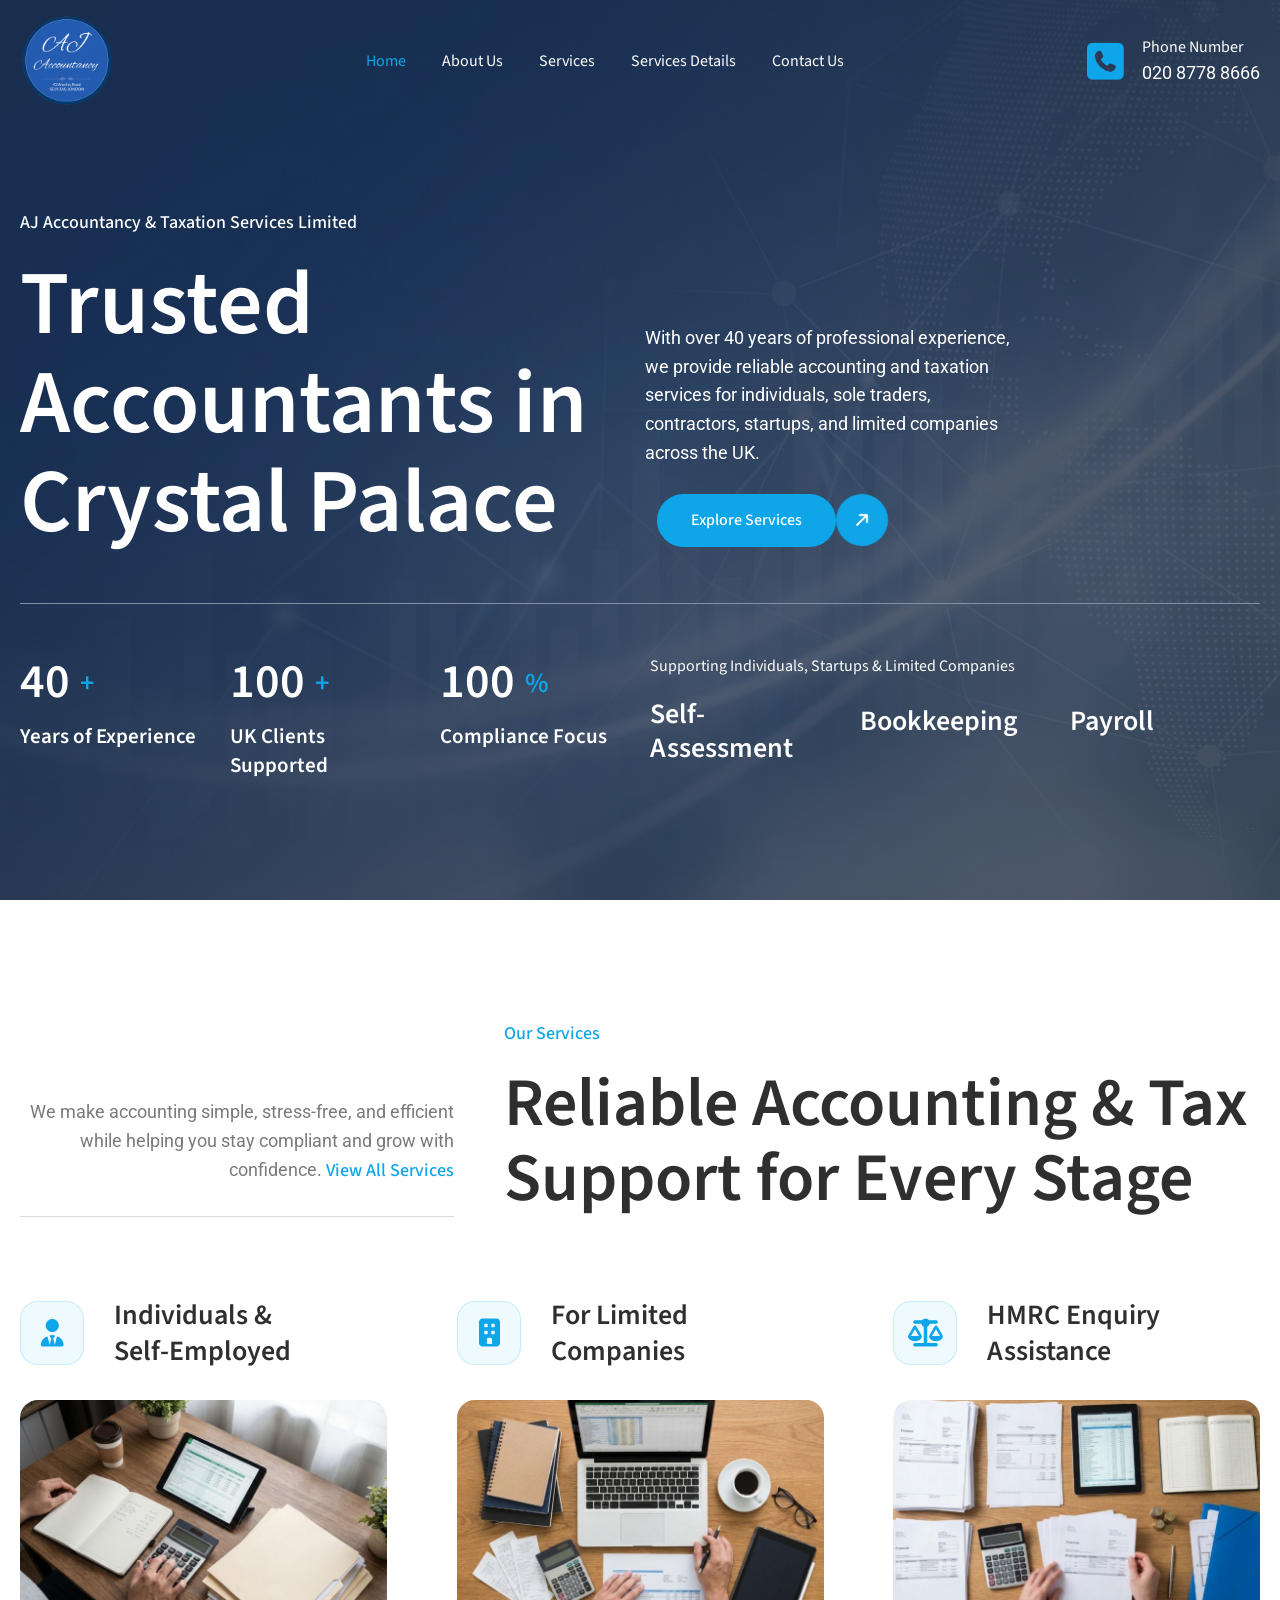
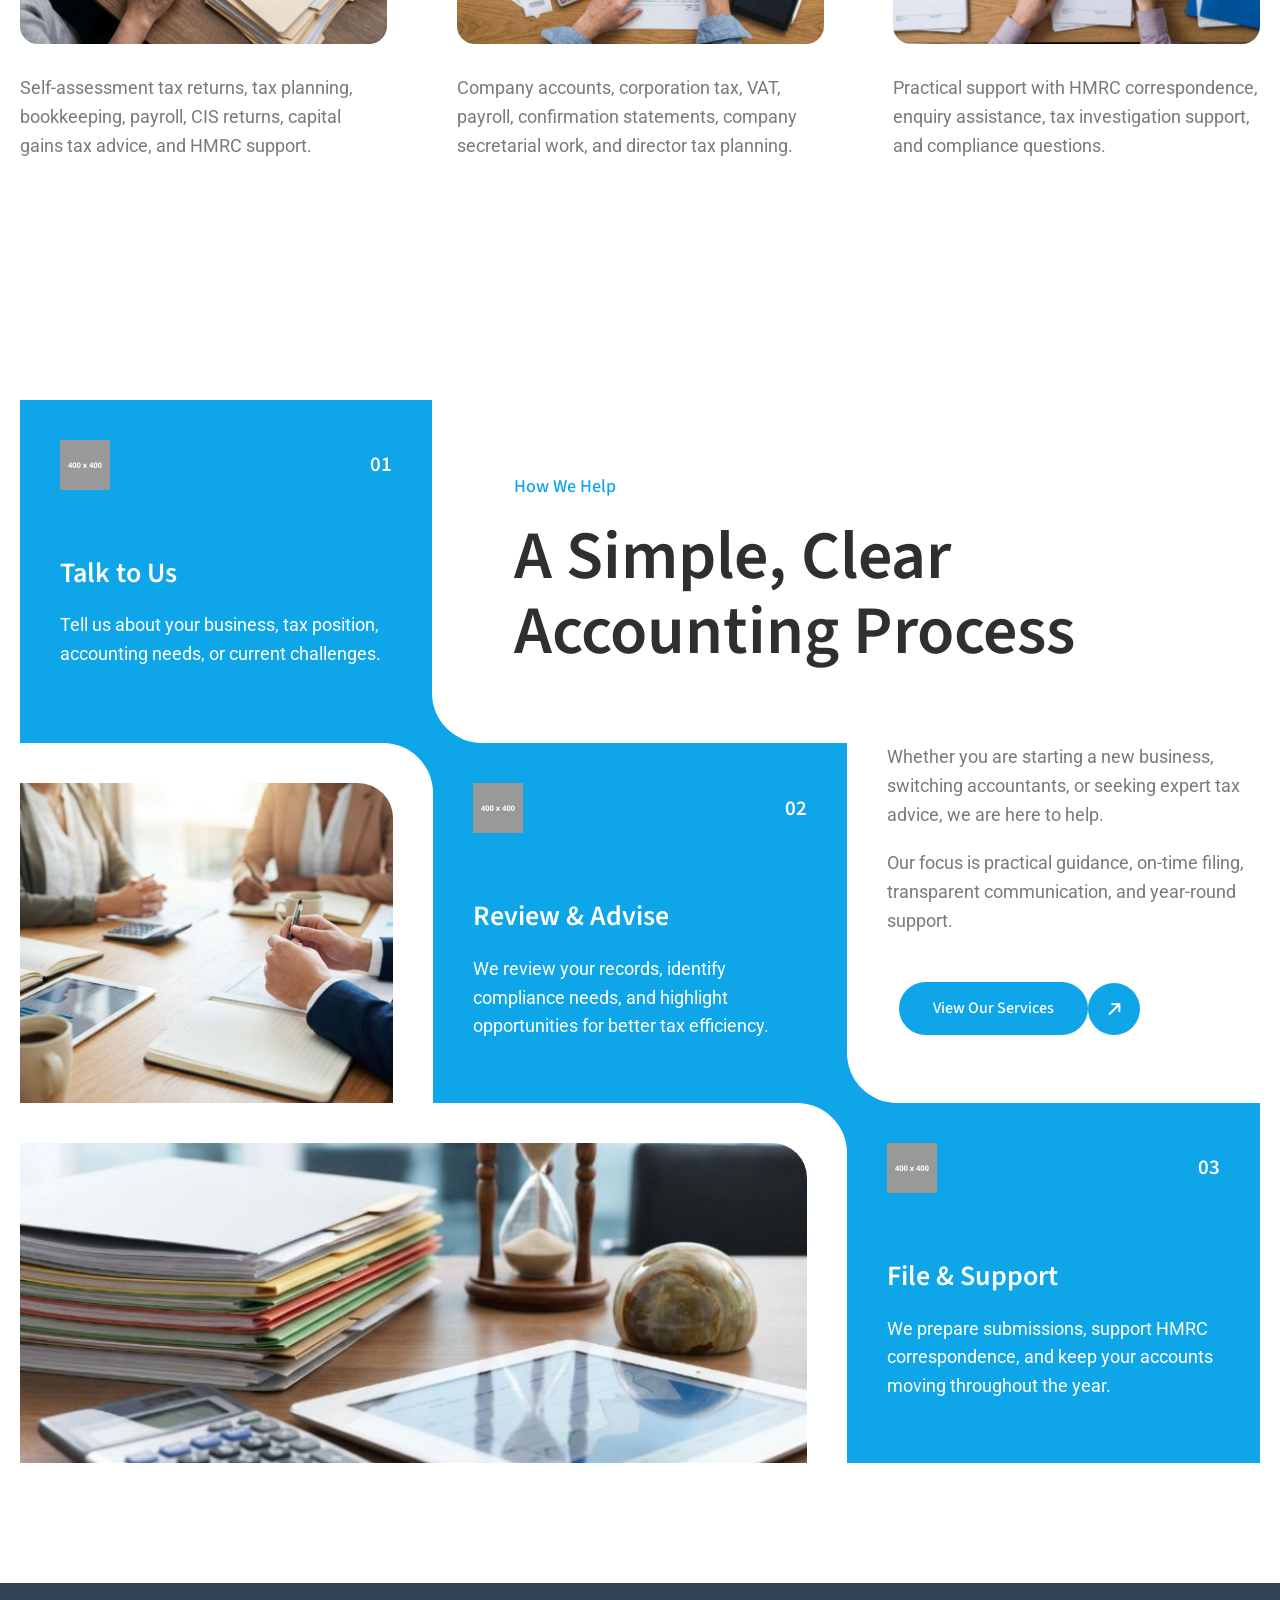
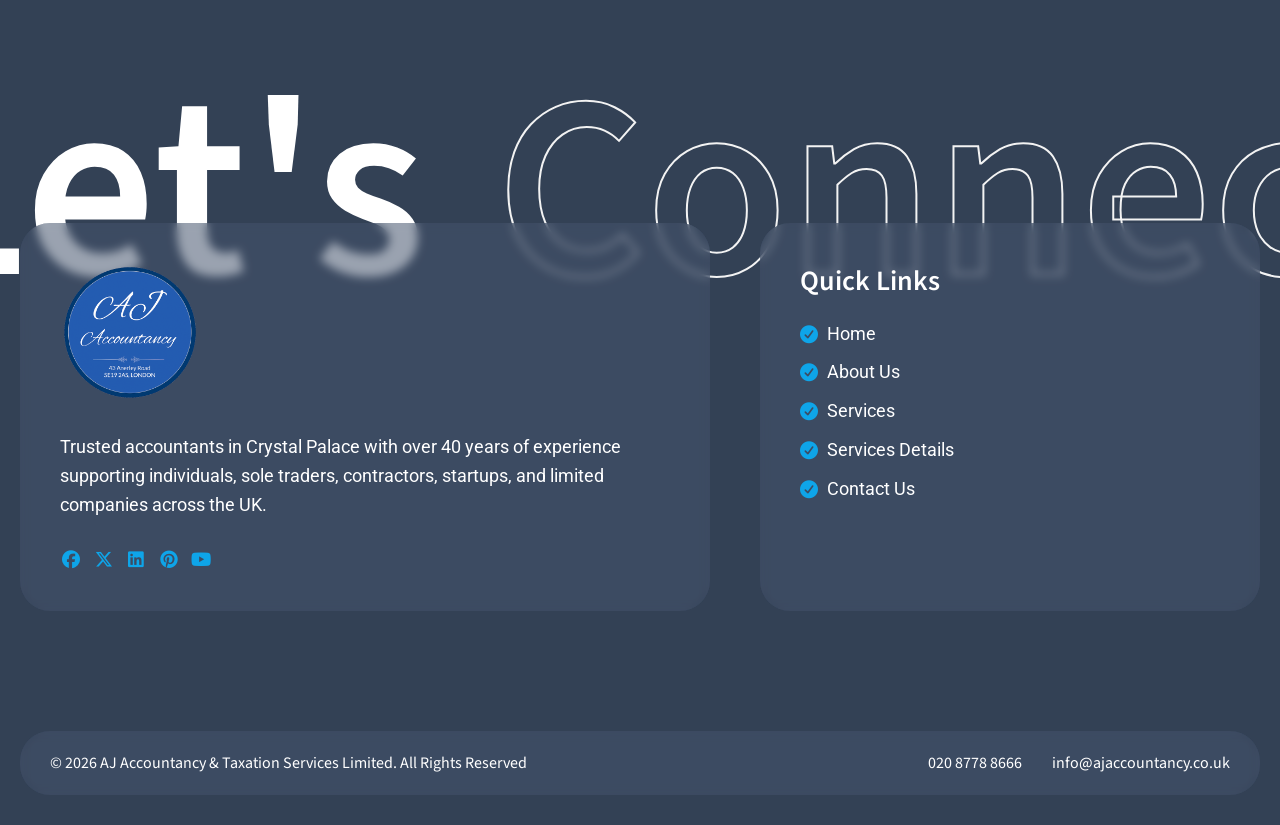
==== index.html @ 36e10aa9 "Initial project import" ====
<!DOCTYPE html>
<html lang="en">
<head>
    <meta charset="UTF-8">
    <meta name="viewport" content="width=device-width, initial-scale=1.0">
    <title>AJ Accountancy & Taxation Services Limited</title>
    <link rel="stylesheet" href="./assets/css/main.css?v=aj8">
    <link rel="stylesheet" href="./assets/css/responsive.css?v=aj8">
</head>
<body>
    <!-- Header Section -->
    <header>
        <div class="header-container">
            <div class="hero-container">
                <nav class="navbar navbar-expand-lg">
                    <div class="navbar-nav-container">
                
                    <!-- Logo Container -->
                    <div class="navbar-logo-container">
                        <a class="navbar-brand fw-bold" href="#">
                            <img src="./assets/images/AJ-Accountancy-Logo.png" alt="AJ Accountancy Logo" class="img-fluid">
                        </a>
                    </div>
                
                    <!-- Nav Link Container -->
                    <div class="nav-link-container">
                        <div class="collapse navbar-collapse" id="navbarNav">
                            <ul class="navbar-nav mx-auto">
                                <li class="nav-item">
                                    <a class="nav-link" href="./index.html">Home</a>
                                </li>
                                <li class="nav-item">
                                    <a class="nav-link" href="./about.html">About Us</a>
                                </li>
                                <li class="nav-item">
                                    <a class="nav-link" href="./service.html">Services</a>
                                </li>
                                <li class="nav-item">
                                    <a class="nav-link" href="./single-sevice.html">Services Details</a>
                                </li>
                                <li class="nav-item">
                                    <a class="nav-link" href="./contact.html">Contact Us</a>
                                </li>
                            </ul>
                        </div>
                    </div>
            
                    <button class="nav-btn" type="button" data-bs-toggle="collapse" data-bs-target="#navbarNav"
                        aria-controls="navbarNav" aria-expanded="false" aria-label="Toggle navigation">
                        <i class="fa-solid fa-bars"></i>
                    </button>
                
                    <!-- Navbar Social Container -->
                    <div class="navbar-cta-container">
                        <i class="fa-solid fa-phone-square navbar-cta-icon"></i>
                        <div class="d-flex flex-column">
                            <h6 class="secondary-accent">Phone Number</h6>
                            <p class="secondary-accent m-0">020 8778 8666</p>
                        </div>
                    </div>
                
                    </div>
                </nav>
            </div>
        </div>
    </header>

    <!-- Sidebar Section -->
    <aside>
        <div class="sidebar-overlay"></div>
        <div class="sidebar">
            <div class="sidebar-header">
                <button class="sidebar-close-btn"><span>X</span></button>
            </div>
            <ul class="sidebar-menu">
                <li><a href="./index.html">Home</a></li>
                <li><a href="./about.html">About Us</a></li>
                <li><a href="./service.html">Services</a></li>
                <li><a href="./single-sevice.html">Services Details</a></li>
                <li><a href="./contact.html">Contact Us</a></li>
            </ul>
        </div>
    </aside>

    <!-- Main Section -->
    <main>
        <!-- Banner Home Section -->
        <section class="section banner-home" id="banner-slideshow">
            <div class="slideshow-container"></div>
            <div class="hero-container">
                <div class="banner-home-container">
                    <div class="row row-cols-md-2 row-cols-md-2 row-cols-1 grid-gap-1">
                        <div class="col">
                            <div class="banner-home__title-content animation-box anim-normal anim-delay-sm" data-animation="fade-left">
                                <span class="sub-heading banner-home__sub-heading">AJ Accountancy & Taxation Services Limited</span>
                                <h1 class="banner-home__title">Trusted Accountants in Crystal Palace</h1>
                            </div>
                        </div>
                        <div class="col">
                            <div class="banner-home__description-content animation-box anim-normal anim-delay-sm" data-animation="fade-right">
                                <p class="banner-home__description">With over 40 years of professional experience, we provide reliable accounting and taxation services for individuals, sole traders, contractors, startups, and limited companies across the UK.</p>
                                <a href="./service.html" class="btn btn-accent">
                                    <span class="btn-title">Explore Services</span>
                                    <i class="fa-solid fa-arrow-right btn-icon"></i>
                                </a>
                            </div>
                        </div>
                    </div>

                    <div class="banner-home__experience-container">
                        <div class="row row-cols-md-3 row-cols-1 grid-gap-2 animation-box anim-normal anim-delay-sm" data-animation="fade-up">
                            <div class="col">
                                <div class="d-flex flex-column align-items-center align-items-md-start text-center text-md-start flex-gap-1">
                                    <div class="d-flex flex-row align-items-center flex-gap-1">
                                        <span class="banner-home__experience-rate counter" data-target="40" data-format="full">0</span>
                                        <span class="banner-home-experience-rate-suffix">+</span>
                                    </div>
                                    <h5 class="secondary-accent">Years of Experience</h5>
                                </div>
                            </div>
                            <div class="col">
                                <div class="d-flex flex-column align-items-center align-items-md-start text-center text-md-start flex-gap-1">
                                    <div class="d-flex flex-row align-items-center flex-gap-1">
                                        <span class="banner-home__experience-rate counter" data-target="100" data-format="full">0</span>
                                        <span class="banner-home-experience-rate-suffix">+</span>
                                    </div>
                                    <h5 class="secondary-accent">UK Clients Supported</h5>
                                </div>
                            </div>
                            <div class="col">
                                <div class="d-flex flex-column align-items-center align-items-md-start text-center text-md-start flex-gap-1">
                                    <div class="d-flex flex-row align-items-center flex-gap-1">
                                        <span class="banner-home__experience-rate counter" data-target="100" data-format="full">0</span>
                                        <span class="banner-home-experience-rate-suffix">%</span>
                                    </div>
                                    <h5 class="secondary-accent">Compliance Focus</h5>
                                </div>
                            </div>
                        </div>

                        <div class="d-flex flex-column text-center text-md-start flex-gap-2 overflow-hidden  animation-box anim-normal anim-delay-sm" data-animation="fade-up">
                            <h6 class="secondary-accent">Supporting Individuals, Startups & Limited Companies</h6>
                            <div class="overflow-hidden">
                                <div class="swiper swiper-partner">
                                    <div class="swiper-wrapper">
                                        <div class="swiper-slide">
                                            <span class="partner-text">Self-Assessment</span>
                                        </div>
                                        <div class="swiper-slide">
                                            <span class="partner-text">Bookkeeping</span>
                                        </div>
                                        <div class="swiper-slide">
                                            <span class="partner-text">Payroll</span>
                                        </div>
                                        <div class="swiper-slide">
                                            <span class="partner-text">VAT Returns</span>
                                        </div>
                                        <div class="swiper-slide">
                                            <span class="partner-text">Company Accounts</span>
                                        </div>
                                        <div class="swiper-slide">
                                            <span class="partner-text">VAT Returns</span>
                                        </div>
                                        <div class="swiper-slide">
                                            <span class="partner-text">Payroll</span>
                                        </div>
                                        <div class="swiper-slide">
                                            <span class="partner-text">HMRC Support</span>
                                        </div>
                                    </div>
                                </div>
                            </div>
                        </div>
                    </div>
                </div>
            </div>
        </section>

        <!-- Service Section -->
        <section class="section">
            <div class="hero-container">
                <div class="service-section-container">
                    <div class="service-section__heading-container">
                        <div class="service-section__description-container animation-box anim-normal anim-delay-sm" data-animation="fade-left">
                            <p class="service-section__description">We make accounting simple, stress-free, and efficient while helping you stay compliant and grow with confidence. <a href="./service.html" class="service-link-wrapper">View All Services</a></p>
                        </div>
                        <div class="service-section__heading  animation-box anim-normal anim-delay-sm" data-animation="fade-right">
                            <span class="sub-heading">Our Services</span>
                            <h2>Reliable Accounting & Tax Support for Every Stage</h2>
                        </div>
                    </div>

                    <div class="service-section__grid-layout">
	                        <div class="service-section__content-layout animation-box anim-slow anim-delay-md" data-animation="fade-left">
	                            <div class="d-flex flex-row align-items-center flex-gap-3">
	                                <div class="image-container service-icon">
	                                    <i class="fa-solid fa-user-tie" aria-hidden="true"></i>
	                                </div>
	                                <h4 class="service-section__content-title">Individuals & Self-Employed</h4>
	                            </div>
                            <div class="image-container service-card-image">
                                <img src="./assets/images/home-three-column/Individuals&Self-Employed.jpg" alt="Individuals & Self-Employed Service Image">
                            </div>

                            <p class="mb-0">Self-assessment tax returns, tax planning, bookkeeping, payroll, CIS returns, capital gains tax advice, and HMRC support.</p>

                        </div>

	                        <div class="service-section__content-layout animation-box anim-normal anim-delay-sm" data-animation="fade-left">
	                            <div class="d-flex flex-row align-items-center flex-gap-3">
	                                <div class="image-container service-icon">
	                                    <i class="fa-solid fa-building" aria-hidden="true"></i>
	                                </div>
	                                <h4 class="service-section__content-title">For Limited Companies</h4>
	                            </div>
                            <div class="image-container service-card-image">
                                <img src="./assets/images/home-three-column/ForLimited Companies.jpg" alt="Limited Companies Service Image">
                            </div>

                            <p class="mb-0">Company accounts, corporation tax, VAT, payroll, confirmation statements, company secretarial work, and director tax planning.</p>

                        </div>

	                        <div class="service-section__content-layout animation-box anim-fast anim-delay-none" data-animation="fade-left">
	                            <div class="d-flex flex-row align-items-center flex-gap-3">
	                                <div class="image-container service-icon">
	                                    <i class="fa-solid fa-scale-balanced" aria-hidden="true"></i>
	                                </div>
	                                <h4 class="service-section__content-title">HMRC Enquiry Assistance</h4>
	                            </div>
                            <div class="image-container service-card-image">
                                <img src="./assets/images/home-three-column/hrmc.jpg" alt="HMRC Enquiry Assistance Service Image">
                            </div>

                            <p class="mb-0">Practical support with HMRC correspondence, enquiry assistance, tax investigation support, and compliance questions.</p>

                        </div>
                    </div>
                </div>
            </div>
        </section>

        <!-- How it Works Section -->
        <section class="section">
            <div class="hero-container">
                <div class="d-flex flex-column flex-gap-0">

                    <div class="steps-consultation__inner-container">
                        <div class="steps-consultation__card-steps">
                            <div class="d-flex flex-row align-items-center flex-gap-2 justify-content-between">
                                <div class="image-container how-it-works__icon">
                                    <img src="./assets/images/dummy-img-400x400.jpg" alt="Steps Icon">
                                </div>
                                <h5>01</h5>
                            </div>
                            <div class="spacer"></div>
	                                <h4>Talk to Us</h4>
	                                <p class="secondary-accent m-0">Tell us about your business, tax position, accounting needs, or current challenges.</p>
                        </div>
                        <div class="steps-consultation__heading-wrapper">
                            <div class="steps-consultation__heading-container">
	                                <span class="sub-heading animation-box anim-normal anim-delay-sm" data-animation="fade-right">How We Help</span>
	                                <h2 class="animation-box anim-normal anim-delay-sm" data-animation="fade-right">A Simple, Clear Accounting Process</h2>
                            </div>
                        </div>
                    </div>

                    <div class="steps-analyze__inner-container">
                        <div class="steps-analyze__image-wrapper">
                            <div class="image-container steps-analyze__image-container">
                                <img src="./assets/images/home-how-we-help/7.jpg" alt="Review and advise" class="animation-box anim-normal anim-delay-sm" data-animation="fade-left">
                            </div>
                        </div>
                        <div class="steps-analyze__card-steps">
                            <div class="d-flex flex-row align-items-center flex-gap-2 justify-content-between">
                                <div class="image-container how-it-works__icon">
                                    <img src="./assets/images/dummy-img-400x400.jpg" alt="Steps Icon">
                                </div>

                                <h5>02</h5>
                            </div>
                            <div class="spacer"></div>
	                            <h4>Review & Advise</h4>
	                            <p class="secondary-accent m-0">We review your records, identify compliance needs, and highlight opportunities for better tax efficiency.</p>
                        </div>
                        <div class="steps-analyze__description-content-wrapper">
                            <div class="steps-analyze__description-content-container">
                                <div class="animation-box anim-normal anim-delay-sm" data-animation="fade-right">
	                                    <p>Whether you are starting a new business, switching accountants, or seeking expert tax advice, we are here to help.</p>
	                                    <p>Our focus is practical guidance, on-time filing, transparent communication, and year-round support.</p>
                                </div>
                                <a href="./service.html" class="btn btn-accent animation-box anim-normal anim-delay-sm" data-animation="fade-right">
                                    <span class="btn-title">View Our Services</span>
                                    <i class="fa-solid fa-arrow-right btn-icon"></i>
                                </a>
                            </div>
                        </div>
                    </div>

                    <div class="steps-support__inner-container">
                        <div class="steps-support__image-wrapper">
                            <div class="image-container steps-support__image-container">
                                <img src="./assets/images/home-how-we-help/8.jpg" alt="File and support" class="animation-box anim-normal anim-delay-sm" data-animation="fade-left">
                            </div>
                        </div>
                        <div class="steps-support__card-steps">
                            <div class="d-flex flex-row align-items-center flex-gap-2 justify-content-between">
                                <div class="image-container how-it-works__icon">
                                    <img src="./assets/images/dummy-img-400x400.jpg" alt="Steps Icon">
                                </div>

                                <h5>03</h5>
                            </div>
                            <div class="spacer"></div>
	                            <h4>File & Support</h4>
	                            <p class="secondary-accent m-0">We prepare submissions, support HMRC correspondence, and keep your accounts moving throughout the year.</p>
                        </div>
                    </div>
                </div>
            </div>
        </section>

    </main>

    <!-- Footer Section -->
    <footer>
        <div class="footer-banner">
            <div class="hero-container overflow-hidden">
                <div class="footer__highlight-text-container">
                    <span class="footer__highlight-text-fill">
                        Let's
                    </span>
                    <span class="footer__highlight-text-outline">
                        Connect
                    </span>
                </div>

                <div class="footer__content-wrapper">
                    <div class="footer__inner-container">
                        <div class="card card__footer-info">
                            <div class="image-container footer__logo">
                                <img src="./assets/images/AJ-Accountancy-Logo.png" alt="AJ Accountancy Logo">
                            </div>
                            <p class="secondary-accent m-0">Trusted accountants in Crystal Palace with over 40 years of experience supporting individuals, sole traders, contractors, startups, and limited companies across the UK.</p>
                            <div class="d-flex flex-row align-items-center flex-gap-1">
                                <a href="#" class="social-icon">
                                    <i class="fa-brands fa-facebook"></i>
                                </a>
                                <a href="#" class="social-icon">
                                    <i class="fa-brands fa-x-twitter"></i>
                                </a>
                                <a href="#" class="social-icon">
                                    <i class="fa-brands fa-linkedin"></i>
                                </a>
                                </a>
                                <a href="#" class="social-icon">
                                    <i class="fa-brands fa-pinterest"></i>
                                </a>
                                </a>
                                <a href="#" class="social-icon">
                                    <i class="fa-brands fa-youtube"></i>
                                </a>
                            </div>
                        </div>
                        <div class="card card__footer-quick-links">
                            <h4>Quick Links</h4>
                            <ul class="circle-check-list">
                                <li><a href="./index.html">Home</a></li>
                                <li><a href="./about.html">About Us</a></li>
                                <li><a href="./service.html">Services</a></li>
                                <li><a href="./single-sevice.html">Services Details</a></li>
                                <li><a href="./contact.html">Contact Us</a></li>
                            </ul>
                        </div>
                    </div>
                </div>

                <div class="footer__copyright-wrapper">
                    <div class="footer__copyright-container">
                        <h6>© 2026 AJ Accountancy & Taxation Services Limited. All Rights Reserved</h6>

                        <div class="d-flex flex-row align-items-center flex-gap-3">
                            <a href="tel:02087788666" class="footer-legallink">020 8778 8666</a>
                            <a href="mailto:info@ajaccountancy.co.uk" class="footer-legallink">info@ajaccountancy.co.uk</a>
                        </div>
                    </div>
                </div>
            </div>
        </div>
    </footer>

    <!-- Js Script -->
    <script src="./assets/js/vendor/jquery-3.7.1.min.js"></script>
    <script src="./assets/js/vendor/bootstrap.bundle.min.js"></script>
    <script src="./assets/js/vendor/swiper.min.js"></script>
    <script src="./assets/js/vendor/flatpickr.min.js"></script>
    <script src="./assets/js/script.js"></script>
    <script src="./assets/js/banner.js?v=hero1"></script>
    <script src="./assets/js/swiper-script.js"></script>
</body>
</html>
---- assets/css/main.css ----
/*==============================================================================
[Master Stylesheet]

Project:        Matre - Accounting & Tax Services
Version:        1.0
Description:    Matre is a modern and elegant HTML Bootstrap Template designed for Accounting & Tax Services websites. Built with the latest Bootstrap framework, it features a clean, professional, and fully responsive layout that looks perfect on all devices.
                Ideal for accounting firms, tax advisors, financial consultants, audit companies, and finance-related businesses, Matre comes with well-structured code, essential inner pages, and easy customization — making it a perfect choice for building a trustworthy and professional business website.
==============================================================================*/

/*==============================================================================
[Table of Contents]

1.0 Import Vendor
2.0 Variable Settings
    2.1 Color Variable
    2.2 Font Variable
    2.3 Animation Duration Preset
    2.4 Animation Delay Preset
3.0 Animation Settings
4.0 Base Settings
5.0 Header Style
6.0 Sidebar Style
7.0 Footer Style
8.0 Section Setting
9.0 Hero Container Style
10.0 Card Style
11.0 Button Style
12.0 Form Style
13.0 Image Style
14.0 Color Style
15.0 Banner Style
16.0 Heading Style
17.0 Banner Content Style
18.0 Service Section
19.0 Company Intro Style
20.0 Why Choose Us Style
21.0 Trust Overview Style
22.0 Testimonial Style
23.0 How it Works Style
24.0 Proven Result Style
25.0 Contact CTA Style
26.0 About Overview Style
27.0 About Mission Style
28.0 Team Style
29.0 Pricing Style
30.0 FAQs Style
32.0 Why Booking Us Style
33.0 Blog Style
34.0 Contact Us Style
35.0 Maps Style
36.0 Custom List Style
37.0 Breadcrumb Style
38.0 Animation Style
39.0 Icon Style
40.0 Accordion Style
41.0 Video & Modal Style
42.0 Custom Spacing

==============================================================================*/

/*==============================================================================
[Color Glossary]

This section documents all colors used throughout the stylesheet for 
quick reference, consistency, and easy maintenance.

PRIMARY COLORS:
---------------
--primary: #2F2F2F (Dark Charcoal)
  └─ Usage: Primary text color, headings, dark UI elements
  └─ Contrast Ratio: Excellent on light backgrounds (14.3:1)
  └─ Best On: White, light gray backgrounds
  └─ Examples: Body text, headings, navigation items

--secondary: #FFFFFF (Pure White)
  └─ Usage: Background color, light surfaces, text on dark backgrounds
  └─ Contrast Ratio: Maximum contrast with dark colors (21:1)
  └─ Best On: Dark overlays, colored backgrounds
  └─ Examples: Page background, card backgrounds, header text on hero

--text-color: #7A7A7A (Medium Gray)
  └─ Usage: Secondary text, descriptions, meta information
  └─ Contrast Ratio: Good on white (5.8:1) ✓ AA compliant
  └─ Best On: White, light backgrounds
  └─ Examples: Paragraph text, captions, descriptions

ACCENT COLORS:
--------------
--accent-color: #0EA5E9 (Sky Blue)
  └─ Usage: Primary CTA, interactive elements, links, highlights
  └─ Contrast Ratio: Good on white (3.3:1), Better with dark text
  └─ Best On: White, light backgrounds, dark text
  └─ Examples: Primary buttons, active nav items, links, icons
  └─ Hover State: --accent-color-3 (#0796D6)

--accent-color-2: #334155 (Slate Gray)
  └─ Usage: Secondary UI elements, subtle backgrounds
  └─ Contrast Ratio: Excellent on white (10.1:1)
  └─ Best On: Light backgrounds
  └─ Examples: Secondary headings, footer backgrounds

--accent-color-3: #0796D6 (Deep Sky Blue)
  └─ Usage: Hover states, darker accent variations
  └─ Contrast Ratio: Good on white (3.8:1)
  └─ Best On: White, light backgrounds
  └─ Examples: Button hover, link hover states

--accent-color-4: #F2295B00 (Transparent Pink/Red)
  └─ Usage: Fully transparent overlay base
  └─ Note: Zero opacity, used as gradient starting point

--accent-color-5: #45566D (Steel Blue)
  └─ Usage: Tertiary UI elements, borders, dividers
  └─ Contrast Ratio: Excellent on white (7.8:1)
  └─ Best On: Light backgrounds
  └─ Examples: Card borders, section dividers

--accent-color-6: #8191A8 (Blue Gray)
  └─ Usage: Muted UI elements, disabled states
  └─ Contrast Ratio: Good on white (4.2:1) ✓ AA compliant
  └─ Best On: Light backgrounds
  └─ Examples: Disabled buttons, placeholder text

--accent-color-7: #EEEEEE (Light Gray)
  └─ Usage: Subtle backgrounds, section separators
  └─ Contrast Ratio: Works with dark text
  └─ Best On: Can be used as background for dark text
  └─ Examples: Section backgrounds, card backgrounds

--accent-color-8: #EFFAFF (Light Cyan)
  └─ Usage: Subtle highlighted backgrounds, info sections
  └─ Contrast Ratio: Very light, use with dark text
  └─ Best On: Dark text only
  └─ Examples: Info boxes, highlighted sections

--accent-color-9: #D9D9D9 (Silver Gray)
  └─ Usage: Borders, dividers, inactive elements
  └─ Contrast Ratio: Light, works with dark text
  └─ Best On: White backgrounds
  └─ Examples: Input borders, dividers, separators

--accent-color-10: #FAFAFA (Off White)
  └─ Usage: Alternative background, subtle contrast
  └─ Contrast Ratio: Very subtle difference from white
  └─ Best On: Creates subtle depth with white
  └─ Examples: Alternate section backgrounds, cards

--accent-color-11: #45566D52 (Steel Blue 32% opacity)
  └─ Usage: Semi-transparent overlays, subtle backgrounds
  └─ Opacity: 32% (hex: 52)
  └─ Examples: Hover overlays, dropdown backgrounds

--accent-overlay: #33333380 (Dark overlay 50% opacity)
  └─ Usage: Sidebar backdrop, modal overlays
  └─ Opacity: 50% (hex: 80)
  └─ Examples: Mobile sidebar overlay, modal backdrops

COLOR USAGE GUIDELINES:
------------------------
• Primary Colors: Use for main content and text hierarchy
• Accent Colors: Use sparingly for emphasis and interactivity
• Transparent Variants: Layer over content for depth and focus
• Always test contrast ratios for accessibility (WCAG AA: 4.5:1 minimum)
• Use CSS variables consistently: var(--color-name)
• Avoid hardcoding hex values in components

ACCESSIBILITY COMPLIANCE:
-------------------------
✓ Primary on Secondary: 14.3:1 (AAA)
✓ Text Color on Secondary: 5.8:1 (AA)
✓ Accent Color 2 on Secondary: 10.1:1 (AAA)
✓ Accent Color 5 on Secondary: 7.8:1 (AA)
✓ Accent Color 6 on Secondary: 4.2:1 (AA)
⚠ Accent Color on Secondary: 3.3:1 (Use with caution, pair with darker text)

==============================================================================*/

/*==============================================================================
[Typography System]

Complete typography scale and font system for the Matre template.
Based on Source Sans 3 for headings and Roboto for body text.

FONT FAMILIES:
--------------
--font-family-heading: "Source Sans 3", sans-serif
  └─ Purpose: Headlines, headings, buttons, emphasis text
  └─ Characteristics: Geometric sans-serif, professional, modern
  └─ Weights Available: 400 (Regular), 500 (Medium), 600 (Semi-Bold)
  └─ Usage: All h1-h6 elements, buttons, links, nav items
  └─ Optimal Use: Large display text, UI elements, short content
  └─ Fallback: Generic sans-serif system fonts

--font-family-text: "Roboto", sans-serif
  └─ Purpose: Body text, paragraphs, long-form content
  └─ Characteristics: Humanist sans-serif, highly readable
  └─ Weights Available: 400 (Regular)
  └─ Usage: Paragraph text, descriptions, body content
  └─ Optimal Use: Body copy, reading content, UI descriptions
  └─ Fallback: Generic sans-serif system fonts

TYPE SCALE & HIERARCHY:
-----------------------
Based on a modular scale for consistent visual rhythm.
Base size: 16px (1rem)
Scale Ratio: ~1.4x (Major Second to Minor Third hybrid)

h1: 90px (5.625rem)
  └─ Font Weight: 600 (Semi-Bold)
  └─ Line Height: 1.1em (99px)
  └─ Font Family: Source Sans 3
  └─ Usage: Hero headlines, main page titles
  └─ Character Limit: 15-25 characters recommended
  └─ Breakpoint Scaling: Reduce to 48-60px on mobile
  └─ Examples: Homepage hero, landing page headlines

h2: 68px (4.25rem)
  └─ Font Weight: 600 (Semi-Bold)
  └─ Line Height: 1.1em (74.8px)
  └─ Font Family: Source Sans 3
  └─ Usage: Section headers, major content dividers
  └─ Character Limit: 20-30 characters recommended
  └─ Breakpoint Scaling: Reduce to 36-48px on mobile
  └─ Examples: Section titles, feature headlines

h3: 48px (3rem)
  └─ Font Weight: 600 (Semi-Bold)
  └─ Line Height: 1.2em (57.6px)
  └─ Font Family: Source Sans 3
  └─ Usage: Subsection headers, card titles
  └─ Character Limit: 30-40 characters recommended
  └─ Breakpoint Scaling: Reduce to 28-36px on mobile
  └─ Examples: Service titles, feature names

h4: 28px (1.75rem)
  └─ Font Weight: 600 (Semi-Bold)
  └─ Line Height: 1.3em (36.4px)
  └─ Font Family: Source Sans 3
  └─ Usage: Smaller section headers, widget titles
  └─ Character Limit: 40-50 characters recommended
  └─ Breakpoint Scaling: Reduce to 24px on mobile
  └─ Examples: Card headers, sidebar titles

h5: 21px (1.3125rem)
  └─ Font Weight: 600 (Semi-Bold)
  └─ Line Height: 1.4em (29.4px)
  └─ Font Family: Source Sans 3
  └─ Usage: Small headers, emphasized content
  └─ Character Limit: 50-60 characters recommended
  └─ Examples: Blog post titles, list headers

h6: 16px (1rem)
  └─ Font Weight: 400 (Regular)
  └─ Line Height: 1.5em (24px)
  └─ Font Family: Source Sans 3
  └─ Usage: Smallest headers, labels, meta information
  └─ Character Limit: No specific limit
  └─ Examples: Footer headers, form labels

BODY TEXT:
----------
Base Paragraph: 18px (1.125rem)
  └─ Font Weight: 400 (Regular)
  └─ Line Height: 1.6em (28.8px)
  └─ Font Family: Roboto
  └─ Color: var(--text-color) #7A7A7A
  └─ Margin Bottom: 20px
  └─ Usage: All paragraph content, descriptions
  └─ Optimal Line Length: 45-75 characters (500-750px width)
  └─ Reading Distance: Comfortable at arm's length

UI ELEMENTS:
------------
Buttons, Links, Navigation: 16px (1rem)
  └─ Font Weight: 500 (Medium)
  └─ Line Height: 1.2em (19.2px)
  └─ Font Family: Source Sans 3
  └─ Usage: All interactive elements
  └─ Examples: Buttons, nav items, CTAs, footer links

BODY ELEMENT BASE:
------------------
Body Font Size: 16px (base)
  └─ Line Height: 1.5 (24px)
  └─ Font Weight: 400
  └─ Font Family: Roboto
  └─ Additional Properties:
    • font-style: normal
    • font-variant: normal
    • font-optical-sizing: auto
    • font-kerning: auto

TYPOGRAPHY BEST PRACTICES:
---------------------------
1. Hierarchy: Use consistent heading levels (don't skip levels)
2. Line Height: Larger text = tighter line height (1.1-1.2em)
3. Line Height: Body text = comfortable spacing (1.5-1.6em)
4. Line Length: Keep paragraphs between 45-75 characters
5. Contrast: Ensure sufficient color contrast (see Color Glossary)
6. Responsive: Scale down headings on smaller screens
7. Readability: Use Roboto for long-form content
8. Impact: Use Source Sans 3 for headings and CTAs

RESPONSIVE SCALING STRATEGY:
-----------------------------
Desktop (>1200px):
  └─ Use full type scale as defined

/**
Tablet (768px - 991.98px):
  └─ h1: 75px
  └─ h2: 56px
  └─ h3: 36px
  └─ h4: 24px
  └─ h5: 18px
  └─ h6: 14px
  └─ Body: 16px

Mobile (<768px):
  └─ h1: 60px
  └─ h2: 42px
  └─ h3: 28px
  └─ h4: 20px
  └─ h5: 16px
  └─ h6: 12px
  └─ Body: 14px

ACCESSIBILITY NOTES:
--------------------
• Minimum body text: 16px ✓
• Sufficient line height for readability ✓
• Clear hierarchy through size and weight ✓
• Semantic HTML structure (h1-h6 order) ✓
• Text remains readable when zoomed to 200% ✓
• No text as images (except logos) ✓

==============================================================================*/

/*==============================================================================
[Typography Guide]

Practical usage examples and pairing recommendations for the typography system.

HEADING COMBINATIONS:
---------------------
Hero Section:
  h1 (90px) + p (18px) = 5:1 ratio
  └─ Use for: Landing pages, hero sections
  └─ Example: "Expert Accounting Services" + subtitle

Section Headers:
  h2 (68px) + p (18px) = 3.8:1 ratio
  └─ Use for: Main section titles
  └─ Example: "Why Choose Us" + description

Card Titles:
  h3 (48px) + p (18px) = 2.7:1 ratio
  └─ Use for: Service cards, feature boxes
  └─ Example: "Tax Planning" + service description

Widget Headers:
  h4 (28px) + p (18px) = 1.6:1 ratio
  └─ Use for: Sidebar widgets, small sections
  └─ Example: "Recent Posts" + post list

RECOMMENDED TEXT PAIRINGS:
--------------------------
Primary CTA:
  └─ Font: Source Sans 3, 500 weight
  └─ Size: 16px
  └─ Use with: Large heading (h2 or h3)
  └─ Example: "Get Started" button below h2 headline

Navigation:
  └─ Font: Source Sans 3, 400 weight
  └─ Size: 16px
  └─ Color: var(--secondary) on dark backgrounds
  └─ Hover: var(--accent-color)

Footer Links:
  └─ Font: Source Sans 3, 500 weight
  └─ Size: 16px
  └─ Line Height: 1.5em
  └─ Group by category using h6 headers

Blog Content:
  └─ Title: h3 (48px) or h4 (28px)
  └─ Meta: 16px, color: var(--text-color)
  └─ Body: 18px, line-height: 1.6em
  └─ CTA: 16px button

Form Labels:
  └─ Font: Source Sans 3
  └─ Size: 16px
  └─ Weight: 400
  └─ Paired with: 16px input text (Roboto)

SPACING RECOMMENDATIONS:
------------------------
After h1: 20-30px margin
After h2: 20-25px margin
After h3: 15-20px margin
After h4: 15px margin
After h5: 10-15px margin
After h6: 10px margin
After p: 20px margin (built-in)

Between Sections: 60-100px padding
Between Cards: 20-30px gap
Within Cards: 15-20px padding

TEXT DECORATION PATTERNS:
-------------------------
Links in Content:
  └─ Default: Inherit color or var(--accent-color)
  └─ Hover: var(--accent-color-3)
  └─ Underline: Optional, use border-bottom for control
  └─ Transition: all 0.3s ease

Buttons:
  └─ Background: var(--accent-color)
  └─ Text: var(--secondary) white
  └─ Hover: Background var(--accent-color-3)
  └─ Border Radius: 0px (sharp corners for professional look)

Navigation Links:
  └─ Default: var(--secondary)
  └─ Active: var(--accent-color)
  └─ Hover: var(--accent-color)
  └─ Transition: all 0.3s ease

EMPHASIS TECHNIQUES:
--------------------
Strong Emphasis:
  └─ Increase font-weight to 600
  └─ Use h-tags or <strong> elements
  └─ Add color accent if needed

Subtle Emphasis:
  └─ Use var(--accent-color) for color
  └─ Keep same font size
  └─ Example: Highlighted keywords in paragraphs

Visual Breaks:
  └─ Use h6 as section separator
  └─ Add top margin: 30-40px
  └─ Optional: Accent color underline

DO'S AND DON'TS:
----------------
✓ DO: Use heading hierarchy (h1 → h2 → h3)
✓ DO: Maintain consistent spacing
✓ DO: Test on multiple screen sizes
✓ DO: Use font weights for emphasis
✓ DO: Keep line length comfortable (45-75 chars)

✗ DON'T: Skip heading levels (h1 → h3)
✗ DON'T: Use more than 3 font weights
✗ DON'T: Make paragraphs too wide (>800px)
✗ DON'T: Use all caps for long text
✗ DON'T: Mix too many text colors

COMMON USE CASES:
-----------------
Hero Section:
  h1 + p + button
  90px + 18px + 16px button

Service Cards:
  h3 + p + link
  48px + 18px + 16px "Learn More"

Testimonials:
  p (quote) + h6 (name) + p (title)
  18px italic + 16px + 16px

Footer:
  h6 (column headers) + links
  16px + 16px (500 weight)

Blog Posts:
  h4 (title) + p (meta) + p (excerpt)
  28px + 18px gray + 18px

Contact Forms:
  h5 (section title) + labels + inputs
  21px + 16px labels + 16px inputs

==============================================================================*/

/*==============================================================================
[Animation System]

Complete animation framework including keyframes, timing, and usage patterns
for smooth, professional motion design throughout the template.

CORE ANIMATION PHILOSOPHY:
--------------------------
• Purposeful: Every animation should serve a functional purpose
• Performant: Use GPU-accelerated properties (transform, opacity)
• Accessible: Respect user preferences (prefers-reduced-motion)
• Consistent: Unified timing and easing across all animations
• Subtle: Animations enhance, not distract from content

DURATION PRESETS:
-----------------
--anim-duration-fast: 0.8s
  └─ Usage: Quick UI feedback, micro-interactions
  └─ Best For: Hover states, button clicks, small elements
  └─ Perception: Snappy, responsive, immediate
  └─ Examples: Icon hover, tooltip appearance, menu items
  └─ Apply To: Elements <200px, quick feedback loops

--anim-duration-normal: 1.1s
  └─ Usage: Standard content animations, page elements
  └─ Best For: Card entrance, section reveals, modal open
  └─ Perception: Smooth, natural, comfortable
  └─ Examples: Fade-in sections, slide-in cards, image reveals
  └─ Apply To: Medium-sized content (200-800px)

--anim-duration-slow: 1.6s
  └─ Usage: Hero sections, large content, dramatic reveals
  └─ Best For: Hero images, full-page transitions, emphasis
  └─ Perception: Elegant, dramatic, deliberate
  └─ Examples: Hero banner entrance, full-screen overlays
  └─ Apply To: Large elements (>800px), hero sections

DELAY PRESETS:
--------------
--anim-delay-none: 0s
  └─ Usage: Immediate animations, first elements
  └─ Best For: Primary content, initial viewport items
  └─ Examples: Hero title, first card in view

--anim-delay-sm: 0.25s
  └─ Usage: Sequential animations, staggered reveals
  └─ Best For: List items, multiple cards, grid layouts
  └─ Examples: Second item in list, follow-up content
  └─ Stagger Pattern: Multiply by item index (0.25s × 2 = 0.5s)

--anim-delay-md: 0.45s
  └─ Usage: Secondary content, supporting elements
  └─ Best For: Descriptions after titles, CTAs after content
  └─ Examples: Subtitle after main heading, button after text

KEYFRAME ANIMATIONS:
--------------------
@keyframes ripple
  └─ Effect: Expanding circle with fade-out
  └─ Transform: scale3d(1, 1, 1) → scale3d(1.7, 1.7, 1.8)
  └─ Opacity: 1 → 0
  └─ Border: 0px → 13px
  └─ Duration: Variable (use with animation-duration)
  └─ Usage: Button click feedback, pulse effects, attention draw
  └─ Origin: center
  └─ Best For: Interactive elements, click indicators
  └─ Example: `.btn-ripple:active::after`

@keyframes fade-in
  └─ Effect: Simple opacity transition
  └─ Transform: None
  └─ Opacity: 0 → 1
  └─ Usage: Gentle appearance, overlays, modals
  └─ Best For: Backgrounds, tooltips, simple reveals
  └─ Performance: Excellent (opacity-only)
  └─ Example: `.modal-backdrop.show`

@keyframes fade-up
  └─ Effect: Fade + slide from bottom
  └─ Transform: translateY(80px) → translateY(0)
  └─ Opacity: 0 → 1
  └─ Direction: Upward motion
  └─ Usage: Content entering viewport from below
  └─ Best For: Sections, cards, text blocks
  └─ Psychology: Suggests emergence, revelation
  └─ Example: `.service-card.animate`

@keyframes fade-down
  └─ Effect: Fade + slide from top
  └─ Transform: translateY(-80px) → translateY(0)
  └─ Opacity: 0 → 1
  └─ Direction: Downward motion
  └─ Usage: Headers, notifications, dropdown menus
  └─ Best For: Top-anchored elements, warnings, announcements
  └─ Psychology: Suggests descent, delivery
  └─ Example: `.notification-banner`

@keyframes fade-left
  └─ Effect: Fade + slide from left
  └─ Transform: translateX(-120px) → translateX(0)
  └─ Opacity: 0 → 1
  └─ Direction: Left to right motion
  └─ Usage: Content entering from left edge
  └─ Best For: Images, sidebars, navigation drawers
  └─ Psychology: Suggests forward progression (LTR languages)
  └─ Example: `.sidebar.active`

@keyframes fade-right
  └─ Effect: Fade + slide from right
  └─ Transform: translateX(120px) → translateX(0)
  └─ Opacity: 0 → 1
  └─ Direction: Right to left motion
  └─ Usage: Content entering from right edge
  └─ Best For: Secondary content, images, feature callouts
  └─ Psychology: Suggests supporting information
  └─ Example: `.feature-image`

EASING & TIMING:
----------------
Recommended Easing Functions:

cubic-bezier(0.25, 0.8, 0.25, 1) - "Ease Out Natural"
  └─ Usage: Default for most animations
  └─ Characteristic: Smooth deceleration
  └─ Best For: fade-in, fade-up, fade-down, fade-left, fade-right
  └─ Feel: Organic, comfortable, professional

cubic-bezier(0.4, 0.0, 0.2, 1) - "Material Ease"
  └─ Usage: Sharp, precise animations
  └─ Characteristic: Quick start, smooth end
  └─ Best For: UI interactions, button states
  └─ Feel: Snappy, responsive, modern

cubic-bezier(0.68, -0.55, 0.265, 1.55) - "Back Out"
  └─ Usage: Playful animations
  └─ Characteristic: Slight overshoot and bounce
  └─ Best For: Attention-grabbing elements, CTAs
  └─ Feel: Dynamic, energetic, fun
  └─ Note: Use sparingly

ease (browser default)
  └─ Usage: Simple transitions
  └─ Best For: Basic hover states
  └─ Example: `transition: all 0.3s ease;`

ANIMATION CLASSES SYSTEM:
--------------------------
.animation-box
  └─ Base class for animated elements
  └─ Initial State: opacity: 0
  └─ Behavior: animation-fill-mode: forwards
  └─ Timing: animation-timing-function: cubic-bezier(0.25, 0.8, 0.25, 1)
  └─ Optimization: will-change: opacity, transform
  └─ Usage: Add to any element that should animate on load/scroll

Duration Modifier Classes:
  .anim-fast
    └─ Sets --anim-duration: var(--anim-duration-fast) (0.8s)
  .anim-normal
    └─ Sets --anim-duration: var(--anim-duration-normal) (1.1s)
  .anim-slow
    └─ Sets --anim-duration: var(--anim-duration-slow) (1.6s)

Delay Modifier Classes:
  .anim-delay-none
    └─ Sets --anim-delay: var(--anim-delay-none) (0s)
  .anim-delay-sm
    └─ Sets --anim-delay: var(--anim-delay-sm) (0.25s)
  .anim-delay-md
    └─ Sets --anim-delay: var(--anim-delay-md) (0.45s)

ACCESSIBILITY:
--------------
@media (prefers-reduced-motion: reduce)
  └─ Disables ALL animations for users who prefer reduced motion
  └─ Applied to: .animation-box elements
  └─ Behavior:
    • animation: none !important
    • opacity: 1 !important
    • transform: none !important
  └─ Result: Content appears immediately without motion
  └─ Compliance: WCAG 2.1 Level AA requirement
  └─ Testing: Test with browser/OS settings enabled

PRACTICAL USAGE EXAMPLES:
--------------------------
Basic Fade-Up Animation:
  <div class="animation-box anim-normal anim-delay-none"
       style="animation-name: fade-up;">
    Content here
  </div>

Fast Fade-In with Delay:
  <div class="animation-box anim-fast anim-delay-sm"
       style="animation-name: fade-in;">
    Secondary content
  </div>

Slow Hero Animation:
  <div class="animation-box anim-slow anim-delay-none"
       style="animation-name: fade-up;">
    Hero content
  </div>

Staggered List Items:
  <div class="animation-box anim-normal anim-delay-none"
       style="animation-name: fade-up;">Item 1</div>
  <div class="animation-box anim-normal anim-delay-sm"
       style="animation-name: fade-up;">Item 2</div>
  <div class="animation-box anim-normal anim-delay-md"
       style="animation-name: fade-up;">Item 3</div>

ANIMATION PATTERNS:
-------------------
Hero Section Pattern:
  1. Background: fade-in, slow, no delay
  2. Headline: fade-up, slow, small delay (0.25s)
  3. Subtitle: fade-up, normal, medium delay (0.45s)
  4. CTA Button: fade-up, fast, larger delay (0.7s)

Card Grid Pattern:
  1. First Card: fade-up, normal, no delay
  2. Second Card: fade-up, normal, 0.25s delay
  3. Third Card: fade-up, normal, 0.5s delay
  4. Fourth Card: fade-up, normal, 0.75s delay
  Note: Don't exceed 1s total stagger for UX

Section Reveal Pattern:
  1. Section Background: fade-in, fast
  2. Section Title: fade-up, normal, 0.25s delay
  3. Section Content: fade-up, normal, 0.45s delay

Sidebar/Modal Pattern:
  1. Overlay: fade-in, fast
  2. Container: fade-left or fade-right, normal, 0.1s delay
  3. Content: fade-in, fast, 0.3s delay

PERFORMANCE OPTIMIZATION:
-------------------------
GPU-Accelerated Properties (Use These):
  ✓ transform: translate, scale, rotate
  ✓ opacity
  ✓ filter (with caution)

Non-Accelerated Properties (Avoid):
  ✗ width, height
  ✗ top, left, right, bottom (use transform instead)
  ✗ margin, padding

Optimization Tips:
  • Use will-change sparingly (only on .animation-box)
  • Remove will-change after animation completes
  • Limit simultaneous animations to 10-15 elements
  • Use animation-fill-mode: forwards to prevent reflows
  • Test on low-end devices (mobile, older computers)

COMMON ANIMATION MISTAKES TO AVOID:
------------------------------------
✗ Animating too many elements at once (>20)
✗ Using long durations for small elements (>1.5s)
✗ Staggering too many items (>8 items = slow UX)
✗ Forgetting prefers-reduced-motion support
✗ Animating width/height (causes reflow)
✗ Using animations on initial page load (delay 0.5s)
✗ Repeating animations on every scroll
✗ Animations without purpose (decoration only)

TESTING CHECKLIST:
------------------
☑ Test with prefers-reduced-motion enabled
☑ Test on 60Hz and 120Hz+ displays
☑ Test on low-end mobile devices
☑ Verify animations don't cause layout shift
☑ Check performance with Chrome DevTools
☑ Ensure animations feel purposeful, not distracting
☑ Validate timing across all breakpoints
☑ Test animation stacking (multiple overlapping animations)

==============================================================================*/

/*==============================================================================
[Animation Timing]

Detailed timing patterns and orchestration strategies for creating 
cohesive animation sequences throughout the template.

TIMING PHILOSOPHY:
------------------
Good animation timing creates rhythm, guides attention, and establishes 
hierarchy. Timing should feel natural, never mechanical or distracting.

BASIC TIMING RULES:
-------------------
1. Smaller elements = faster animations (0.8s)
2. Larger elements = slower animations (1.1-1.6s)
3. Sequential items = stagger by 0.25s intervals
4. Related content = animate together (no delay)
5. Maximum stagger = 1-1.5s total (avoid user fatigue)

TIMING PATTERNS BY CONTEXT:
----------------------------

PAGE LOAD SEQUENCE:
  0.0s - 0.5s: Initial delay (let page settle)
  0.5s - 1.3s: Hero section animations begin
    └─ 0.5s: Hero background/image (fade-in, slow)
    └─ 0.75s: Main headline (fade-up, slow)
    └─ 0.95s: Subtitle/description (fade-up, normal)
    └─ 1.2s: CTA buttons (fade-up, fast)
  1.5s+: Below-fold content (trigger on scroll)

SCROLL-TRIGGERED SECTIONS:
  Trigger Point: When element reaches 80% viewport height
  
  Single Content Block:
    0.0s: Trigger animation
    0.0s - 1.1s: Content animates in (fade-up, normal)
  
  Multiple Elements (Cards, Features):
    0.0s: First element (fade-up, normal, no delay)
    0.25s: Second element (fade-up, normal, 0.25s delay)
    0.5s: Third element (fade-up, normal, 0.5s delay)
    0.75s: Fourth element (fade-up, normal, 0.75s delay)
    Note: Stop at 4-5 items, animate rest immediately

MODAL/OVERLAY TIMING:
  0.0s: Trigger modal open
  0.0s - 0.8s: Backdrop fade-in (fast)
  0.1s - 1.1s: Modal container slides in (normal, 0.1s delay)
  0.3s - 1.1s: Modal content fades in (fast, 0.3s delay)
  
  Total perceived time: ~1.5s

NAVIGATION/MENU TIMING:
  Dropdown Menus:
    0.0s: Trigger on hover
    0.0s - 0.8s: Menu appears (fade-down, fast)
    No item stagger (all appear together)
  
  Mobile Sidebar:
    0.0s: Trigger on menu button click
    0.0s - 0.8s: Overlay appears (fade-in, fast)
    0.1s - 1.1s: Sidebar slides in (fade-left, normal)
    0.2s - 1.0s: Menu items fade in (fast, 0.2s delay)

CARD GRID TIMING STRATEGIES:
-----------------------------
3-Column Grid (Services, Features):
  Row 1:
    Card 1: delay 0s
    Card 2: delay 0.25s
    Card 3: delay 0.5s
  Row 2:
    Card 4: delay 0.75s
    Card 5: delay 1.0s
    Card 6: delay 1.25s
  
  Note: Consider animating rows together instead of individual cards
        if more than 6 cards exist

Alternative Pattern (Rows):
  Row 1 (all cards): delay 0s (animate together)
  Row 2 (all cards): delay 0.3s (animate together)
  Row 3+ (all cards): animate immediately (no stagger)

FORM TIMING:
------------
Form Reveal:
  0.0s: Form container (fade-in, fast)
  0.15s: First input group (fade-up, fast)
  0.3s: Second input group (fade-up, fast)
  0.45s: Submit button (fade-up, fast)

Form Validation:
  Error Message: Appear instantly (fade-in, 0.3s)
  Success Message: Appear with slight bounce
  Loading State: Immediate feedback (no delay)

INTERACTION TIMING:
-------------------
Button Hover:
  Duration: 0.3s
  Easing: ease
  Properties: background-color, color, transform

Button Click:
  Ripple Effect: 0.6s
  Feedback: Immediate (0s delay)
  State Change: 0.3s

Link Hover:
  Duration: 0.3s
  Easing: ease
  Properties: color, border-bottom

Tab Switch:
  Old Content Out: 0.3s fade-out
  New Content In: 0.3s fade-in (0.1s delay)
  Total Time: 0.4s

Accordion:
  Expand: 0.4s ease-out
  Collapse: 0.4s ease-in
  Content Reveal: fade-in during last 0.2s

CAROUSEL/SLIDER TIMING:
-----------------------
Auto-Advance:
  Delay Between Slides: 5-7 seconds
  Transition Duration: 0.8s
  
Slide Transition:
  Current Slide Out: 0.4s fade-out
  Next Slide In: 0.4s fade-in (0.4s delay)
  Total: 0.8s

Manual Navigation:
  Transition: 0.6s (faster than auto)
  Feedback: Immediate (no delay)

NOTIFICATION TIMING:
--------------------
Toast/Snackbar:
  Appear: 0.3s fade-up
  Stay: 3-5 seconds
  Dismiss: 0.3s fade-out
  
Alert Banner:
  Appear: 0.5s fade-down
  Auto-dismiss: 10+ seconds (if applicable)
  Manual Dismiss: 0.3s fade-out

LOADING STATES:
---------------
Initial Load:
  Spinner: Appears after 300ms (avoid flash)
  Content: Replaces spinner with fade-in (0.3s)

Inline Loading:
  Spinner: Immediate (0s delay)
  Success/Error: 0.3s fade-in
  Content Update: 0.3s fade-in

Skeleton Screens:
  Skeleton: No animation
  Content Load: 0.5s fade-in (replace skeleton)

STAGGER CALCULATION FORMULAS:
------------------------------
For N items with base delay D:
  Item 1: delay = 0s
  Item 2: delay = D (0.25s)
  Item 3: delay = D × 2 (0.5s)
  Item 4: delay = D × 3 (0.75s)
  Item N: delay = D × (N-1)

Maximum Recommended Stagger:
  Total Stagger Time = D × (N-1)
  Recommended Max: 1.0 - 1.5s
  Therefore: Max N = (1.5s / 0.25s) + 1 = 7 items

For grids, calculate by row or column:
  3-column grid:
    Row Stagger: 0.3s per row
    Column Stagger: 0s (animate together)
  
  Result: Each row appears 0.3s after previous

TIMING DEBUGGING TIPS:
-----------------------
Too Fast (<0.5s):
  └─ Feels rushed, users miss the animation
  └─ Fix: Increase to 0.8s minimum

Too Slow (>2s):
  └─ Feels sluggish, users wait too long
  └─ Fix: Reduce to 1.6s maximum

Too Much Stagger (>1.5s total):
  └─ Feels endless, users lose patience
  └─ Fix: Reduce stagger delay or animate in groups

Janky Animations:
  └─ Causes: Animating width/height, too many simultaneous
  └─ Fix: Use transform, reduce concurrent animations

RESPONSIVE TIMING ADJUSTMENTS:
-------------------------------
Mobile Devices:
  └─ Reduce all durations by 20-30%
  └─ Example: 1.1s desktop → 0.8s mobile
  └─ Reason: Smaller screens = less distance = faster perception

Slow Connections:
  └─ Delay animations until content loaded
  └─ Use loading states and skeleton screens
  └─ Animate progressively (above fold first)

Low-End Devices:
  └─ Simplify animations (fade-in only)
  └─ Reduce stagger (0.15s instead of 0.25s)
  └─ Limit to 5-7 concurrent animations

TIMING BEST PRACTICES:
-----------------------
✓ Start with fast duration (0.8s), increase if needed
✓ Use consistent timing across similar elements
✓ Stagger related groups, not individual items
✓ Respect user attention span (< 2s per sequence)
✓ Test on slow devices and connections
✓ Provide instant feedback for interactions
✓ Let users skip/interrupt long animations

✗ Don't animate everything at once
✗ Don't use random timing values
✗ Don't make users wait for cosmetic animations
✗ Don't stagger more than 7-8 items
✗ Don't forget prefers-reduced-motion
✗ Don't use different timings for same element type
✗ Don't delay critical content (above fold)

TIMING TESTING WORKFLOW:
-------------------------
1. Set all animations to 2x speed (easy to spot issues)
2. Identify animations that feel too long or short
3. Adjust durations in 0.1s increments
4. Test on actual devices (not just DevTools)
5. Verify with prefers-reduced-motion enabled
6. Get user feedback (not just developer opinion)
7. Fine-tune delays based on real usage
8. Document final timing decisions

RECOMMENDED TIMING VALUES SUMMARY:
----------------------------------
Micro-interactions: 0.3s
Tooltips/Popovers: 0.3s
Dropdowns: 0.8s
Modals: 1.0-1.2s
Page Sections: 1.1s
Hero Sections: 1.6s
Stagger Delay: 0.25s
Max Total Stagger: 1.5s
Hover Effects: 0.3s
Click Feedback: 0.6s

==============================================================================*/

/* ======================= 
    1.0 Import Vendor
==========================*/

@import url('./fonts.css');
@import url('./vendor/bootstrap.min.css');
@import url('./vendor/swiper.min.css');
@import url('./vendor/fontawesome.min.css');
@import url('./vendor/brands.css');
@import url('./vendor/solid.css');
@import url('./vendor/regular.css');
@import url('./vendor/flatpickr.min.css');

/* ======================= 
    2.0 Variable Settings
==========================*/

:root{
    /* 2.1 Color Variable */
    --primary: #2F2F2F;
    --secondary: #FFFFFF;
    --text-color: #7A7A7A;
    --accent-color: #0EA5E9;
    --accent-color-2: #334155;
    --accent-color-3: #0796D6;
    --accent-color-4: #F2295B00;
    --accent-color-5: #45566D;
    --accent-color-6: #8191A8;
    --accent-color-7: #EEEEEE;
    --accent-color-8: #EFFAFF;
    --accent-color-9: #D9D9D9;
    --accent-color-10: #FAFAFA;
    --accent-color-11: #45566D52;
    --accent-overlay: #33333380;

    /* 2.2 Font Variable */
    --font-family-heading: "Source Sans 3", sans-serif;
    --font-family-text: "Roboto", sans-serif;

    /* 2.3 Animation Duration Preset */
    --anim-duration-fast: 0.8s;
    --anim-duration-normal: 1.1s;
    --anim-duration-slow: 1.6s;

    /* 2.4 Animation Delay Preset */
    --anim-delay-none: 0s;
    --anim-delay-sm: 0.25s;
    --anim-delay-md: 0.45s;
}

/* ======================= 
    3.0 Animation Settings
==========================*/

@keyframes ripple {
    from {
        opacity: 1;
        transform: scale3d(1, 1, 1);
        transform-origin: center;
        border-width: 0px;
    }

    to {
        opacity: 0;
        transform: scale3d(1.7, 1.7, 1.8);
        transform-origin: center;
        border-width: 13px;
    }
}

@media (prefers-reduced-motion: reduce) {
    .animation-box { 
        animation: none !important;
        opacity: 1 !important; 
        transform: none !important; 
    }
}

@keyframes fade-in   { 
    from {opacity:0;} to {opacity:1;} 
}

@keyframes fade-up   { 
    from {opacity:0; transform:translateY(80px);} to {opacity:1; transform:translateY(0);} 
}

@keyframes fade-down { 
    from {opacity:0; transform:translateY(-80px);} to {opacity:1; transform:translateY(0);} 
}

@keyframes fade-left { 
    from {opacity:0; transform:translateX(-120px);} to {opacity:1; transform:translateX(0);} 
}

@keyframes fade-right{ 
    from {opacity:0; transform:translateX(120px);} to {opacity:1; transform:translateX(0);} 
}

/* ======================= 
    4.0 Base Settings
==========================*/

*{
    padding: 0;
    margin: 0;
    box-sizing: border-box;
}

body{
    font-family: var(--font-family-text);
    color: var(--primary);
    background-color: var(--secondary);
    font-size: 16px;
    line-height: 1.5;
    font-weight: 400;
    font-style: normal;
    font-variant: normal;
    font-optical-sizing: auto;
    font-kerning: auto;
    position: relative;
}

h1{
    font-size: 90px;
    font-weight: 600;
    line-height: 1.1em;
}

h2{
    font-size: 68px;
    font-weight: 600;
    line-height: 1.1em;
}

h3{
    font-size: 48px;
    font-weight: 600;
    line-height: 1.2em;
}

h4{
    font-size: 28px;
    font-weight: 600;
    line-height: 1.3em;
}

h5{
    font-size: 21px;
    font-weight: 600;
    line-height: 1.4em;
}

h6{
    font-size: 16px;
    font-weight: 400;
    line-height: 1.5em;
}

h1, h2, h3, h4, h5, h6{
    font-family: var(--font-family-heading);
    margin: 0px;
}

p{
    font-family: var(--font-family-text);
    font-size: 18px;
    font-weight: 400;
    line-height: 1.6em;
    color: var(--text-color);
    margin-bottom: 20px;
}

button, a, .btn{
    font-family: var(--font-family-heading);
    font-size: 16px;
    font-weight: 500;
    line-height: 1.2em;
    text-decoration: none;
}

/* ======================= 
    5.0 Header Style
==========================*/

.header-container{
    position: absolute;
    top: 0;
    left: 0;
    width: 100%;
    display: flex;
    flex-direction: row;
    align-items: center;
    padding: 0px 20px;
    z-index: 10;
}

.header-container .hero-container{
    max-width: none;
    width: 100%;
}

.navbar-nav-container{
    display: flex;
    flex-direction: row;
    align-items: center;
    justify-content: space-between;
    width: 100%;
}

.navbar-logo-container{
    flex: 0 0 110px;
    display: flex;
    flex-direction: column;
    justify-content: center;
}

.navbar-logo-container img{
    width: 96px !important;
    height: 96px !important;
    object-fit: contain;
}

.nav-link-container{
    flex: 1 1 auto;
    display: flex;
    justify-content: center;
    min-width: 0;
}

.nav-item{
    padding: 0px 10px;
}

.nav-link{
    color: var(--secondary);
    font-family: var(--font-family-heading);
    font-size: 16px;
    font-weight: 400;
    line-height: 1.5em;
    white-space: nowrap;
    transition: all 0.3s ease;
}

.navbar-nav .nav-link:hover{
    color: var(--secondary);
}

.navbar-nav .nav-link.active, 
.navbar-nav .nav-link.show{
    color: var(--accent-color);
}

.nav-link:focus{
    color: var(--accent-color);
}

.dropdown-menu{
    padding: 10px 0px;
    box-shadow: 0 10px 30px 0 rgba(45, 45, 45, .2);
    border-radius: 0px;
}

.dropdown-item{
    color: var(--primary);
    font-family: var(--font-family-heading);
    font-size: 16px;
    font-weight: 400;
    line-height: 1.5em;
    padding: 10px 20px;
    transition: all 0.3s ease;
}

.dropdown-item:hover,
.dropdown-item:active,
.dropdown-item.active{
    background-color: var(--secondary);
    color: var(--accent-color);
}

.dropdown-toggle::after {
    display: none !important;
}

.nav-item.dropdown i{
    color: var(--accent-color);
}

.nav-item.dropdown:hover i,
.nav-item.dropdown:focus i{
    color: var(--secondary);
}

.nav-btn{
    display: none;
    padding: 10px 10px;
    border-radius: 0px;
    background-color: var(--accent-color);
    color: var(--secondary);
    box-shadow: none;
    outline: none;
    border: none;
}

.navbar-cta-container{
    display: flex;
    flex-direction: row;
    align-items: center;
    gap: 10px 10px;
    flex: 0 0 auto;
    margin-left: auto;
    justify-content: flex-end;
    text-align: left;
}

.navbar-cta-container .navbar-cta-icon{
    color: var(--accent-color);
    font-size: 42px;
}

.navbar-cta-container h6,
.navbar-cta-container p{
    white-space: nowrap;
}

/* =======================
    6.0 Sidebar Style
==========================*/

.sidebar-overlay{
    position: fixed;
    top: 0;
    left: -100%;
    width: 100%;
    height: 100%;
    min-height: 100vh;
    background: var(--accent-overlay);
    transition: left 0.4s ease-in-out;
    z-index: 11;
    display: none;
}

.sidebar-overlay.active{
    left: 0;
}

.sidebar {
    position: fixed;
    top: 0;
    left: -300px;
    width: 300px;
    height: 100%;
    background: var(--secondary);
    color: var(--primary);
    transition: transform 0.4s ease-in-out;
    z-index: 12;
    overflow-y: auto;
    max-height: 100vh;
    padding: 0px 16px 0px 5px;
    display: none;
}

.sidebar.active{
    transform: translateX(300px);
}

.sidebar-header {
    display: flex;
    flex-direction: row;
    justify-content: flex-end;
    align-items: center;
    padding: 20px 20px 20px 20px;
}

.sidebar-close-btn {
    display: inline-block;
    justify-content: center;
    background-color: var(--accent-color);
    border-radius: 8px 8px 8px 8px;
    color: var(--secondary);
    font-weight: 600;
    position: relative;
    font-family: var(--font-family-2);
    font-size: 16px;
    cursor: pointer;
    padding: 8px 18px;
    transition: all 300ms;
    border: none;
    outline: none;
}

.sidebar-close-btn:hover{
    background-color: var(--accent-color-3);
    color: var(--secondary);
}

.sidebar-menu {
    list-style: none;
    padding: 0;
    margin-top: 20px;
}

.sidebar-menu li {
    padding: 10px 15px 10px 15px;
}

.sidebar-menu a {
    color: var(--primary);
    text-decoration: none;
    display: block;
    border-radius: 5px;
    transition: 0.3s;
    font-family: var(--font-family-heading);
    text-transform: capitalize;
    font-size: 14px;
    font-weight: 400;
    line-height: 1.5em;
    letter-spacing: 0px;
}

.sidebar-menu a:hover,
.sidebar-menu a.active,
.sidebar-menu a:focus {
    color: var(--accent-color);
}

.sidebar-dropdown .dropdown-header {
    display: flex;
    justify-content: flex-start;
    align-items: center;
}

.sidebar-dropdown-btn {
    background: none;
    border: none;
    color: var(--accent-color);
    font-size: 1rem;
    cursor: pointer;
    padding: 3px 15px;
    transition: transform 0.3s ease;

}
.sidebar-dropdown-btn:hover {
    color: var(--primary);
}

.sidebar-dropdown-menu {
    list-style: none;
    padding-left: 20px;
    max-height: 0;
    overflow: hidden;
    transition: max-height 0.3s ease-in-out, padding 0.3s ease-in-out;
    padding-top: 0;
    padding-bottom: 0;
}

.sidebar-dropdown-menu.active {
    max-height: 100%;
    padding-top: 10px;
    padding-bottom: 10px;
}
.below-dropdown {
    transition: margin-top 0.1s ease-in-out;
    margin-top: 0px;
}

.sidebar::-webkit-scrollbar {
    width: 5px;
}

.sidebar::-webkit-scrollbar-thumb {
    background: gray;
    border-radius: 5px;
}

/* =======================
    7.0 Footer Style
==========================*/

.footer__content-wrapper{
    display: flex;
    flex-direction: column;
    gap: 0px 0px;
}

.footer__inner-container{
    display: flex;
    flex-direction: row;
    align-items: stretch;
    justify-content: space-between;
    flex-wrap: nowrap;
    gap: 50px 50px;
    padding: 240px 20px 120px 20px;
}

.footer__highlight-text-container{
    position: absolute;
    top: 0;
    left: 20px;
    display: flex;
    flex-direction: row;
    gap: 70px 70px;
    justify-content: center;
    padding: 80px 0px 0px 0px;
    width: 100%;
    z-index: 0;
}

.footer__highlight-text-fill{
    font-family: var(--font-family-heading);
    font-size: 260px;
    font-weight: 600;
    line-height: 1em;
    color: var(--secondary);
    text-align: center;
}

.footer__highlight-text-outline{
    font-family: var(--font-family-heading);
    font-size: 260px;
    font-weight: 600;
    line-height: 1em;
    -webkit-text-stroke-width: 2px;
    stroke-width: 2px;
    -webkit-text-stroke-color: #F3F3F3;
    stroke: #F3F3F3;
    color: var(--accent-color-4);
    text-align: center;
}

.footer__copyright-wrapper{
    padding: 0px 20px 30px 20px;
}

.footer__copyright-container{
    background-color: var(--accent-color-11);
    color: var(--secondary);
    display: flex;
    flex-direction: row;
    align-items: center;
    gap: 30px 30px;
    border-radius: 30px;
    justify-content: space-between;
    padding: 20px 30px;
    position: relative;
    z-index: 1;
}

.footer__copyright-container::before{
    content: "";
    width: 100%;
    height: 100%;
    position: absolute;
    left: 0;
    top: 0;
    -webkit-backdrop-filter: blur(5px);
    backdrop-filter: blur(5px);
    border-radius: inherit;
    background-color: inherit;
    z-index: -1;
}

.footer-legallink{
    color: var(--secondary);
    font-family: var(--font-family-heading);
    font-size: 16px;
    font-weight: 400;
    line-height: 1.5em;
}

/* =======================
    8.0 Section Setting
==========================*/

.section{
    padding: 120px 20px 120px 20px;
}

/* =======================
    9.0 Hero Container Style
==========================*/

.hero-container{
    max-width: 1280px;
    margin-left: auto;
    margin-right: auto;
    width: 100%;
}

/* =======================
    10.0 Card Style
==========================*/

.card{
    border: none;
    border-radius: 0px;
}

.card-chooseus-cta{
    position: absolute;
    bottom: 0;
    left: -114px;
    width: 65%;
    background-color: var(--accent-color);
    color: var(--secondary);
    padding: 40px 40px;
    display: flex;
    flex-direction: column;
    gap: 20px 20px;
    z-index: 2;
}

.card-trust-overview-cta{
    background-color: var(--accent-color);
    color: var(--secondary);
    padding: 40px 40px;
    position: absolute;
    left: 0px;
    bottom: 0px;
    width: 63%;
    display: flex;
    flex-direction: column;
    gap: 20px 20px;
}

.card-trust-overview-link{
    display: flex;
    flex-direction: row;
    align-items: center;
    gap: 20px 20px;
    color: var(--secondary);
}

.card-trust-overview-highlight{
    width: 32%;
    background-color: var(--accent-color-5);
    color: var(--secondary);
    display: flex;
    flex-direction: column;
    gap: 20px 20px;
    padding: 40px 40px;
}

.card-trust-overview-highlight .spacer{
    height: 50px;
}

.card-testimonial{
    background-color: var(--accent-color-10);
    display: flex;
    flex-direction: column;
    gap: 20px;
    padding: 30px 30px;
}

.card-testimonial .testimonial-designation{
    color: var(--accent-color);
}

.card__about-overview{
    display: flex;
    flex-direction: column;
    gap: 20px 20px;
    padding: 40px 40px;
    background-color: var(--accent-color-8);
    color: var(--primary);
}

.card__about-mission{
    background-color: var(--accent-color-8);
    color: var(--primary);
    padding: 40px 40px;
    display: flex;
    flex-direction: column;
    gap: 20px 20px;
}

.card__about-mission.vision-card{
    background-color: transparent;
}

.card__whybookingus{
    background-color: var(--accent-color);
    color: var(--secondary);
    display: flex;
    flex-direction: column;
    gap: 15px 15px;
    padding: 30px 30px;
}

.card__whybookingus .whybookingus-icon{
    font-size: 50px;
}

.card__single-service-cta{
    background-image: url('../images/dummy-img-600x600.jpg');
    background-position: center center;
    background-repeat: no-repeat;
    background-size: cover;
    padding: 40px 40px;
    display: flex;
    flex-direction: column;
    gap: 30px 30px;
    color: var(--secondary);
    position: relative;
    z-index: 1;
}

.card__single-service-cta::before{
    content: '';
    position: absolute;
    background-color: transparent;
    background-image: linear-gradient(180deg, var(--accent-color-4) 0%, var(--accent-color-2) 100%);
    top: 0;
    left: 0;
    width: 100%;
    height: 100%;
    z-index: -1;
}

.card__single-service-cta .spacer{
    height: 160px;
}

.card__booking{
    display: flex;
    flex-direction: column;
    gap: 30px 30px;
    padding: 40px 40px;
    background-color: var(--accent-color-2);
    color: var(--secondary);
}

.card-pricing{
    display: flex;
    flex-direction: column;
    gap: 30px 30px;
    padding: 40px 40px;
    background-color: var(--accent-color-8);
    color: var(--primary);
}

.card__contact-card{
    background-color: var(--accent-color-2);
    color: var(--secondary);
    display: flex;
    flex-direction: column;
    gap: 30px 30px;
    padding: 30px 30px;
}

.card__footer-info{
    background-color: var(--accent-color-11);
    color: var(--secondary);
    width: 58%;
    min-height: 325px;
    display: flex;
    flex-direction: column;
    gap: 30px 30px;
    padding: 40px 40px;
    border-radius: 30px;
    position: relative;
    z-index: 1;
}

.card__footer-info::before{
    content: "";
    width: 100%;
    height: 100%;
    position: absolute;
    left: 0;
    top: 0;
    -webkit-backdrop-filter: blur(5px);
    backdrop-filter: blur(5px);
    border-radius: inherit;
    background-color: inherit;
    z-index: -1;
}

.card__footer-quick-links{
    background-color: var(--accent-color-11);
    color: var(--secondary);
    width: 42%;
    min-height: 325px;
    display: flex;
    flex-direction: column;
    gap: 20px 20px;
    padding: 40px 40px;
    border-radius: 30px 30px;
    position: relative;
    z-index: 1;
}

.card__footer-quick-links::before{
    content: "";
    width: 100%;
    height: 100%;
    position: absolute;
    left: 0;
    top: 0;
    -webkit-backdrop-filter: blur(5px);
    backdrop-filter: blur(5px);
    border-radius: inherit;
    background-color: inherit;
    z-index: -1;
}

/* =======================
    11.0 Button Style
==========================*/

.btn{
    border: none;
    border-radius: none;
    outline: none;
    transition: all 0.4s ease;
}

.btn-accent{
    display: flex;
    flex-direction: row;
    align-items: center;
    gap: 0px 0px;
    transition: all 0.4s ease;
}

.btn .btn-title{
    padding: 17px 34px 17px 34px;
    border-radius: 50px 50px 50px 50px;
    background-color: var(--accent-color);
    color: var(--secondary);
    transition: all 0.4s ease;
}

.btn .btn-title:hover{
    background-color: var(--accent-color-3);
    color: var(--secondary);
}

.btn .btn-icon{
    width: 52px;
    min-height: 52px;
    display: flex;
    flex-direction: column;
    align-items: center;
    justify-content: center;
    border-radius: 50px 50px;
    background-color: var(--accent-color);
    color: var(--secondary);
    transform: rotate(-45deg);
    transition: all 0.4s ease;
}

.btn .btn-icon:hover{
    transform: rotate(0deg);
}

.btn-accent-secondary .btn-title,
.btn-accent-secondary:hover .btn-title{
    background-color: var(--secondary);
    color: var(--accent-color);
}

.btn-accent-secondary .btn-icon{
    background-color: var(--secondary);
    color: var(--accent-color);
}

.btn-service-link{
    padding: 17px 25px;
    border-radius: 50px;
    border: 1px solid var(--accent-color);
    background-color: var(--accent-color-4);
    color: var(--primary);
    font-family: var(--font-family-text);
    display: flex;
    flex-direction: row;
    align-content: center;
    justify-content: space-between;
}

.btn-service-link.service-link-recent{
    background-color: var(--accent-color);
    color: var(--secondary);
}

.btn-service-link:hover{
    background-color: var(--accent-color-3);
    color: var(--secondary);
}

.btn-submit-form{
    background-color: var(--accent-color);
    color: var(--secondary);
    padding: 17px 34px;
    border-radius: 50px 50px;
    box-shadow: 0px 0px 0px 0px rgba(0, 0, 0, 0.5);
}

.btn-submit-form:hover{
    background-color: var(--accent-color-3);
    color: var(--secondary);
}

/* =======================
    12.0 Form Style
==========================*/

.form{
    display: flex;
    flex-direction: column;
    gap: 30px 30px;
}

.form input,
.form textarea{
    font-family: var(--font-family-heading);
    font-size: 16px;
    font-weight: 400;
    line-height: 1.5em;
    padding: 17px 0px;
    background-color: transparent;
    color: var(--secondary);
    outline: none;
    box-shadow: none;
    border: none;
    border-radius: 0px;
    border-bottom: 1px solid var(--accent-color);
    width: 100%;
}

.form input::placeholder,
.form textarea::placeholder{
    color: var(--secondary);
    font-size: 16px;
}

.form input:autofill,
.form textarea:autofill{
    background-color: transparent;
    color: var(--secondary);
    transition: background-color 5000s ease-in-out;
    -webkit-text-fill-color: var(--secondary);
    font-family: var(--font-family-heading);
}

.form .dropdown-container {
    position: relative;
    width: 100%;
}

.form .dropdown-select {
    background-color: transparent;
    border: none;
    border-bottom: 1px solid var(--accent-color);
    border-radius: 0px 0px;
    color: var(--secondary);
    outline: none;
    padding: 20px 0px 20px 0px;
    font-size: 16px;
    font-weight: 400;
    line-height: 1.5em;
    width: 100%;
    position: relative;
    display: flex;
    flex-direction: row;
    justify-content: space-between;
    gap: 20px 20px;
    z-index: 2;
}

.form .dropdown-select i{
    color: var(--secondary);
}

.form .dropdown-select:focus{
    border-bottom: 1px solid  var(--secondary);
}

.form .dropdown-list {
    display: none;
    position: absolute;
    top: 100%;
    left: 0;
    right: 0;
    background-color: transparent;
    color: var(--secondary);
    border: none;
    border-radius: 0;
    z-index: 10;
    margin-top: 5px;
    max-height: 200px;
    overflow-y: auto;
}

.form .dropdown-container.active .dropdown-list {
    display: block;
}

.form .dropdown-option {
    background-color: var(--secondary);
    padding: 20px 20px 20px 20px;
    border-radius: 0px 0px 0px 0px;
    border: none;
    border-bottom: 1px solid var(--accent-color-7);
    color: var(--primary);
    cursor: pointer;
    font-family: var(--font-family-heading);
    font-size: 16px;
    font-weight: 400;
    line-height: 1.5em;
    transition: background-color 0.2s, color 0.2s;
}

.form .dropdown-option:hover {
    background-color: var(--accent-color);
    color: var(--secondary);
}

.form .dropdown-option.selected {
    background-color: var(--accent-color);
    color: var(--secondary);
    font-weight: 600;
}

.form .selected-text {
    color: var(--secondary);
    transition: color 0.2s ease;
}

.form .selected-text.has-value {
    color: var(--secondary);
}

.newsletter-form{
    display: flex;
    flex-direction: row;
    align-items: center;
    justify-content: space-between;
    flex-wrap: nowrap;
    gap: 0px;
    border-bottom: 1px solid var(--accent-color);
    padding-bottom: 10px;
}

.newsletter-form input{
    font-family: var(--font-family-heading);
    font-size: 16px;
    font-weight: 400;
    line-height: 1.5em;
    -webkit-appearance: none;
    color: var(--secondary);
    background-color: transparent;
    outline: none;
    box-shadow: none;
    border: none;
    padding: 17px 0px;
    width: 60%;
}

.newsletter-form input::placeholder{
    color: var(--secondary);
    font-size: 16px;
}

.newsletter-form input:autofill,
.newsletter-form textarea:autofill{
    background-color: transparent;
    color: var(--secondary);
    transition: background-color 5000s ease-in-out;
    -webkit-text-fill-color: var(--secondary);
    font-family: var(--font-family-heading);
}

.newsletter-form button{
    width: 40%;
}

.alert {
    display: flex;
    flex-direction: column;
    gap: 20px 20px;
    align-items: center;
    padding: 2em;
    border-radius: 6px;
    margin-bottom: 15px;
    background-color: var(--secondary);
    color: var(--primary);
    border: 1px solid var(--primary);
}

.hidden{
    display: none;
}
/* =======================
    13.0 Image Style
==========================*/

.image-container{
    position: relative;
    overflow: hidden;
    z-index: 1;
}

.image-container img{
    max-width: 100%;
    height: auto;
    object-fit: cover;
    object-position: center center;
}

.service-icon{
    width: 64px;
    height: 64px;
    min-width: 64px;
    min-height: 64px;
    display: inline-flex;
    align-items: center;
    justify-content: center;
    border-radius: 18px;
    background-color: var(--accent-color-8);
    color: var(--accent-color);
    border: 1px solid rgba(14, 165, 233, 0.18);
}

.service-icon i{
    font-size: 28px;
    line-height: 1;
}

.partner-img{
    max-width: 80%;
    height: auto;
}

.partner-text{
    display: inline-flex;
    align-items: center;
    min-height: 48px;
    color: var(--secondary);
    font-family: var(--font-family-heading);
    font-size: 28px;
    font-weight: 600;
    line-height: 1.2em;
}

.company-intro-avatar{
    width: 60px;
    max-width: 100%;
    height: auto;
    border: 5px solid var(--secondary);
    border-radius: 100px;
    margin-left: -15px;
}

.company-intro-avatar:first-child{
    margin: 0px;
}

.about-mission__image{
    width: 48%;
}

.about-mission__image img{
    height: 650px;
}

.about-mission__image.offset-down{
    align-self: flex-end;
}

.whychooseus-image-title img{
    width: 100%;
    height: 730px;
}

.whychooseus-image-highlight img{
    width: 100%;
    height: 500px;
}

.trust-overview__highlight-image{
    width: 66.9%;
    position: relative;
    overflow: hidden;
    z-index: 1;
}

.trust-overview__highlight-image img{
    width: 100%;
    height: 445px;
    object-position: top center;
}

.steps-analyze__image-container img{
    width: 100%;
    height: 320px;
    border-radius: 0px 35px 0px 0px;
}

.steps-support__image-container img{
    width: 100%;
    height: 320px;
    border-radius: 0px 35px 0px 0px;
}

.proven-result-avatar{
    width: 60px;
    max-width: 100%;
    height: auto;
    border: 5px solid var(--secondary);
    border-radius: 100px;
    margin-left: -15px;
}

.proven-result-avatar:first-child{
    margin: 0px;
}

.booking-image img{
    width: 100%;
    height: 315px;
}

.team-image img{
    width: 100%;
}

.case-studies-image img{
    height: 380px;
}

.single-service-image img{
    width: 100%;
    height: 460px;
}

.single-post-image img{
    width: 100%;
}

.recent-post-image{
    max-width: 100%;
    width: 90px;
    height: auto;
    aspect-ratio: auto 150 / 150;
}

.contact-cta__image{
    width: 40%;
    padding: 40px 0px 0px 0px;
    display: flex;
    justify-content: center;
}

.contact-cta__image img{
    width: 82%;
}

.footer__logo{
    width: 140px;
    max-width: 65%;
}

.footer__logo img{
    width: 100%;
    height: auto;
}

/* =======================
    14.0 Color Style
==========================*/

.primary-accent{
    color: var(--primary);
}

.secondary-accent{
    color: var(--secondary);
}

.accent-color{
    color: var(--accent-color);
}

/* =======================
    15.0 Banner Style
==========================*/

.banner-home {
    min-height: 100vh;
    display: flex;
    flex-direction: row;
    align-items: flex-end;
    position: relative;
    z-index: 1;
}

.slideshow-container {
    position: absolute;
    inset: 0;
    overflow: hidden;
    z-index: -1;
}

.slideshow-container .slide {
    position: absolute;
    inset: 0;
    background-size: cover;
    background-position: center;
    opacity: 0;
    transform: scale(1.1);
    transition: opacity 0.8s ease-in-out, transform 5s ease-in-out;
    will-change: opacity, transform;
}

.slideshow-container .slide::before{
    content: "";
    position: absolute;
    top: 0;
    left: 0;
    width: 100%;
    height: 100%;
    background-color: transparent;
    background-image: radial-gradient(at center center, var(--accent-color-4) 0%, var(--accent-color-2) 100%);
    opacity: 0.5;
    z-index: -1;
}

.slideshow-container .slide::after{
    content: "";
    position: absolute;
    inset: 0;
    background: rgba(15, 23, 42, 0.5);
    z-index: 1;
}

.slideshow-container .slide.active {
    opacity: 1;
    transform: scale(1.1);
    z-index: 2;
}

.slideshow-container .slide.preparing {
    opacity: 0;
    transform: scale(1);
    z-index: 0;
}

.banner-page{
    padding: 240px 20px 120px 20px;
    background-position: center center;
    background-repeat: no-repeat;
    background-size: cover;
    position: relative;
    z-index: 1;
}

.banner-page::before{
    content: '';
    position: absolute;
    background-color: transparent;
    background-image: radial-gradient(at center center, var(--accent-color-4) 0%, var(--accent-color-2) 100%);
    top: 0;
    left: 0;
    width: 100%;
    height: 100%;
    z-index: -1;
}

.banner-about{
    background-image: url('../images/dummy-img-1920x900.jpg');
}

.banner-service{
    background-image: url('../images/dummy-img-1920x900.jpg');
}

.banner-single-service{
    background-image: url('../images/dummy-img-1920x900.jpg');
}

.banner-pricing{
    background-image: url('../images/dummy-img-1920x900.jpg');
}

.banner-booking{
    background-image: url('../images/dummy-img-1920x900.jpg');
}

.banner-testimonials{
    background-image: url('../images/dummy-img-1920x900.jpg');
}

.banner-faq{
    background-image: url('../images/dummy-img-1920x900.jpg');
}

.banner-case-studies{
    background-image: url('../images/dummy-img-1920x900.jpg');
}

.banner-blog{
    background-image: url('../images/dummy-img-1920x900.jpg');
}

.banner-single-post{
    background-image: url('../images/dummy-img-1920x900.jpg');
}

.banner-contact{
    background-image: url('../images/dummy-img-1920x900.jpg');
}

.banner-notfound{
    position: relative;
    width: auto;
    min-height: 100vh;
    height: 100%;
    display: flex;
    flex-direction: column;
    background-color: var(--accent-color-2);
    justify-content: center;
    z-index: 1;
}

.banner-notfound::before{
    content: '';
    position: absolute;
    background-image: url('../images/dummy-img-1920x900.jpg');
    background-position: center center;
    background-repeat: no-repeat;
    background-size: cover;
    filter: brightness(87%) contrast(122%) saturate(0%) blur(0px) hue-rotate(0deg);
    opacity: 0.25;
    inset: 0;
    width: 100%;
    height: 100%;
    z-index: -1;
}

.company-intro-banner{
    min-height: 50vh;
    background-image: url('../images/dummy-img-1920x900.jpg');
    background-position: center center;
    background-repeat: no-repeat;
    background-size: cover;
    position: relative;
    z-index: 1;
}

.company-intro-banner::before{
    content: '';
    background-color: var(--accent-color-2);
    opacity: 0.5;
    position: absolute;
    inset: 0;
    width: 100%;
    height: 100%;
    z-index: -1;
}

.trust-overview__banner{
    background-color: var(--accent-color-2);
    color: var(--secondary);
}

.proven-result__banner{
    background-color: var(--accent-color-2);
    color: var(--secondary);
}

.whybookingus__banner{
    background-image: url('../images/dummy-img-1920x900.jpg');
    background-position: center center;
    background-repeat: no-repeat;
    background-size: cover;
    position: relative;
    z-index: 1;
}

.whybookingus__banner::before{
    content: '';
    position: absolute;
    background-color: transparent;
    background-image: linear-gradient(180deg, var(--accent-color-4) 0%, var(--accent-color-2) 100%);
    inset: 0;
    width: 100%;
    height: 100%;
    z-index: -1;
}

.contact-cta__banner{
    background-color: var(--accent-color);
    display: flex;
    flex-direction: row;
    position: relative;
    z-index: 1;
}

.contact-cta__banner::before{
    content: '';
    position: absolute;
    inset: 0;
    background-image: url('../images/dummy-img-1920x900.jpg');
    background-position: bottom right;
    background-repeat: no-repeat;
    background-size: 85% auto;
    width: 100%;
    height: 100%;
    z-index: -1;
}

.footer-banner{
    background-color: var(--accent-color-2);
    color: var(--secondary);
    padding: 0px;
    justify-content: space-between;
    position: relative;
    overflow: hidden;
    z-index: 1;
}

/* =======================
    16.0 Heading Style
==========================*/

.sub-heading{
    color: var(--accent-color);
    font-family: var(--font-family-heading);
    font-size: 18px;
    font-weight: 500;
    line-height: 1.5em;
}

.sub-heading.white-accent{
    color: var(--secondary);
}

/* =======================
    17.0 Banner Content Style
==========================*/

/* 17.1 Banner Home */

.banner-home-container{
    display: flex;
    flex-direction: column;
    justify-content: flex-end;
    gap: 50px 50px;
    position: relative;
    z-index: 5;
}

.banner-home__title-content{
    display: flex;
    flex-direction: column;
    gap: 20px 20px;
}

.banner-home__sub-heading{
    color: var(--secondary);
}

.banner-home__title{
    color: var(--secondary);
}

.banner-home__description-content{
    width: 60%;
    height: 100%;
    display: flex;
    flex-direction: column;
    justify-self: flex-end;
    gap: 20px 20px;
    justify-content: flex-end;
}

.banner-home__description{
    color: var(--secondary);
    margin: 0px;
}

.banner-home__experience-container{
    display: grid;
    grid-template-columns: repeat(2, 1fr);
    gap: 20px 20px;
    padding: 50px 0px 0px 0px;
    border-top: 1px solid var(--accent-color-6);
}

.banner-home__experience-rate{
    font-family: var(--font-family-heading);
    font-size: 48px;
    font-weight: 600;
    line-height: 1.2em;
    color: var(--secondary);
}

.banner-home-experience-rate-suffix{
    font-family: var(--font-family-heading);
    font-size: 28px;
    font-weight: 600;
    line-height: 1.3em;
    color: var(--accent-color);
}

/* 17.2 Banner Page */

.banner-page__inner-container{
    display: flex;
    flex-direction: column;
    gap: 20px 20px;
    justify-content: center;
    align-items: center;
    text-align: center;
    color: var(--secondary);
}

/* 17.3 Banner Notfound */

.banner-notfound__inner-container{
    display: flex;
    flex-direction: column;
    gap: 20px 20px;
    align-items: center;
    text-align: center;
    color: var(--secondary);
}

.banner-notfound__notfound-text{
    font-size: 260px;
    font-weight: 600;
    line-height: 1em;
}

.banner-notfound__notfound-subtitle{
    width: 54%;
}

.banner-notfound__notfound-description{
    color: var(--secondary);
    width: 43%;
    margin: 0px;
}

/* =======================
    18.0 Service Section
==========================*/

/* 18.1 Main Service Style */

.service-section-container{
    display: flex;
    flex-direction: column;
    gap: 80px 80px;
}

.service-section__heading-container{
    display: flex;
    flex-direction: row;
    gap: 50px 50px;
}

.service-section__description-container{
    width: 35%;
    display: flex;
    flex-direction: column;
    justify-content: flex-end;
    text-align: end;
    border-bottom: 1px solid var(--accent-color-9);
}

.service-section__description{
    margin-bottom: 30px;
}

.service-section__heading{
    width: 60%;
    display: flex;
    flex-direction: column;
    gap: 20px 20px;
}

.service-section__heading.service-list-heading{
    width: 85%;
}

.service-link-wrapper{
    color: var(--accent-color);
    font-size: 18px;
    font-weight: 500;
    line-height: 1.6em;
}

.service-section__grid-layout{
    display: grid;
    grid-template-columns: repeat(3, 1fr);
    gap: 70px 70px;
}

.service-section__content-layout{
    display: flex;
    flex-direction: column;
    gap: 30px 30px;
}

.service-card-image img{
    border-radius: 18px;
}

.service-section__content-title{
    width: 52%;
}

.service-section__cta-container{
    display: flex;
    flex-direction: row;
    gap: 5px;
    align-items: center;
    font-size: 18px;
    color: var(--accent-color-2);
    transition: all 0.4s ease;
}

.service-section__cta-container:hover{
    color: var(--accent-color);
}

/* 18.2 Single Service Style */

.single-service__recent-container{
    display: flex;
    flex-direction: column;
    gap: 20px 20px;
}

.single-service__divider{
    border-bottom: 1px solid var(--accent-color-7);
}

.single-service__recent-link-container{
    display: flex;
    flex-direction: column;
    gap: 10px 10px;
}

.single-service-cta__link-wrapper{
    display: flex;
    flex-direction: row;
    align-items: center;
    gap: 10px;
    color: var(--secondary);
}

/* =======================
   19.0 Company Intro Style
==========================*/

.company-intro__inner-container{
    display: flex;
    flex-direction: column;
    gap: 80px 80px;
}

.company-intro__reviewer-content{
    display: flex;
    flex-direction: row;
    align-items: center;
    gap: 20px 20px;
}

.company-intro-avatar-title{
   width: 30%;
   text-align: start;
}

.company-intro__content-title{
    width: 42%;
    display: flex;
    flex-direction: column;
    gap: 40px 40px;
}

.company-intro__reviewer-image-container{
    display: flex;
    flex-direction: row;
    align-items: center;
}

.company-intro__video-container{
    display: flex;
    flex-direction: row;
    align-items: center;
    gap: 20px 20px;
    justify-content: flex-end;
}

/* =======================
   20.0 Why Choose Us Style
==========================*/

.whychooseus__inner-container{
    display: flex;
    flex-direction: row;
    gap: 80px 80px;
}

.whychooseus__title-container{
    width: 50%;
    display: flex;
    flex-direction: column;
    gap: 20px 20px;
    position: relative;
    z-index: 1;
}

.whychooseus__title-container .spacer{
    height: 20px;
}

.whychooseus__highlight-contaner{
    width: 50%;
    display: flex;
    flex-direction: column;
    gap: 20px 20px;
}

.whychooseus-highlight-item{
    display: flex;
    flex-direction: row;
    gap: 20px 20px;
}

.card-chooseus-link{
    display: flex;
    flex-direction: row;
    align-items: center;
    gap: 15px 15px;
    color: var(--secondary);
    fill: var(--secondary);
}

/* =======================
   21.0 Trust Overview Style
==========================*/

.trust-overview__inner-container{
    display: flex;
    flex-direction: column;
    gap: 80px 80px;
}

.trust-overview__title-container{
    display: flex;
    flex-direction: row;
    gap: 80px 80px;
}

.trust-overview__title-container .sub-heading{
    width: 20%;
}

.trust-overview__title-container .title-description{
    width: 74%;
    display: flex;
    flex-direction: column;
    gap: 20px 20px;
}

.trust-overview__highlight-content{
    display: flex;
    flex-direction: row;
    gap: 20px 20px;
}

.trust-overview__stat-container{
    display: flex;
    flex-direction: column;
    gap: 10px 10px;
    width: 69%;
}

.trust-overview-stat{
    font-family: var(--font-family-heading);
    font-size: 90px;
    font-weight: 600;
    line-height: 1.1em;
}

.trust-overview-suffix{
    color: var(--accent-color);
    font-family: var(--font-family-heading);
    font-size: 48px;
    font-weight: 600;
    line-height: 1.2em;
}

/* =======================
   22.0 Testimonial Style
==========================*/

.testimonial__inner-container{
    display: flex;
    flex-direction: row;
    gap: 80px 80px;
    position: relative;
    overflow: visible;
    z-index: 1;
}

.testimonial__heading-container{
    width: 40%;
    display: flex;
    flex-direction: column;
    gap: 20px 20px;
    position: relative;
    z-index: 1;
}

.testimonial__card-container{
    width: 60%;
    display: flex;
    flex-direction: column;
    position: relative;
    overflow: hidden;
    z-index: 1;
}

.testimonial-blur .spacer{
    height: 200px;
}

.testimonial-blur.blur-up{
    position: absolute;
    background-image: linear-gradient(180deg, var(--secondary) 0%, var(--accent-color-4) 100%);
    top: 0;
    left: 0;
    width: 100%;
}

.testimonial-blur.blur-down{
    position: absolute;
    background-image: linear-gradient(180deg, var(--accent-color-4) 0%, var(--secondary) 100%);
    bottom: 0;
    left: 0;
    width: 100%;
}

.testimonial-highlight-text-container{
    position: absolute;
    left: 0;
    bottom: 395px;
    z-index: 0;
}

.testimonial-highlight-text{
    font-family: var(--font-family-heading);
    font-size: 230px;
    font-weight: 600;
    line-height: 1em;
    text-transform: uppercase;
    -webkit-text-stroke-width: 2px;
    stroke-width: 2px;
    -webkit-text-stroke-color: #F3F3F3;
    stroke: #F3F3F3;
    color: var(--accent-color-4);
}

/* =======================
   23.0 How it Works Style
==========================*/

/* 23.1 How it Works - Consultation */

.steps-consultation__inner-container{
    display: flex;
    flex-direction: row;
    gap: 0px 0px;
}

.steps-consultation__card-steps{
    width: 33.3%;
    background-color: var(--accent-color);
    color: var(--secondary);
    display: flex;
    flex-direction: column;
    gap: 20px 20px;
    padding: 40px 40px;
}

.steps-consultation__card-steps .spacer{
    height: 25px;
}

.steps-consultation__heading-wrapper{
    width: 67%;
    background-color: var(--accent-color);
    display: flex;
    flex-direction: row;
    gap: 0;
}

.steps-consultation__heading-container{
    display: flex;
    flex-direction: column;
    gap: 20px 20px;
    justify-content: center;
    padding: 0px 0px 0px 82px;
    min-height: 343px;
    background-color: var(--secondary);
    color: var(--primary);
    border-radius: 0px 0px 0px 50px;
}

/* 23.2 How it Works - Analyze & Strategize */

.steps-analyze__inner-container{
    display: flex;
    flex-direction: row;
    gap: 0px;
}

.steps-analyze__image-wrapper{
    width: 33.3%;
    background-color: var(--accent-color);
    display: flex;
    flex-direction: row;
}

.steps-analyze__image-container{
    width: 100%;
    background-color: var(--secondary);
    min-height: 343px;
    padding: 40px 40px 0px 0px;
    border-radius: 0px 50px 0px 0px;
}

.steps-analyze__card-steps{
    width: 33.4%;
    background-color: var(--accent-color);
    color: var(--secondary);
    padding: 40px 40px;
    display: flex;
    flex-direction: column;
    gap: 20px 20px;
}

.steps-analyze__card-steps .spacer{
    height: 25px;
}

.steps-analyze__description-content-wrapper{
    width: 33.3%;
    display: flex;
    flex-direction: row;
    background-color: var(--accent-color);
}

.steps-analyze__description-content-container{
    background-color: var(--secondary);
    display: flex;
    flex-direction: column;
    gap: 20px 20px;
    border-radius: 0px 0px 0px 50px;
    padding: 0px 0px 40px 40px;
    min-height: 343px;
}

/* 23.3 How it Works - Manage & Supports */

.steps-support__inner-container{
    display: flex;
    flex-direction: row;
    gap: 0px 0px;
}

.steps-support__image-wrapper{
    width: 66.7%;
    background-color: var(--accent-color);
    display: flex;
    flex-direction: row;
}

.steps-support__image-container{
    background-color: var(--secondary);
    padding: 40px 40px 0px 0px;
    border-radius: 0px 50px 0px 0px;
    min-height: 343px;
    width: 100%;
}

.steps-support__card-steps{
    width: 33.3%;
    background-color: var(--accent-color);
    color: var(--secondary);
    padding: 40px 40px 40px;
    display: flex;
    flex-direction: column;
    gap: 20px 20px;
}

.steps-support__card-steps .spacer{
    height: 25px;
}

/* =======================
    24.0 Proven Result Style
==========================*/

.proven-result__inner-container{
    display: flex;
    flex-direction: row;
    gap: 80px 80px;
    justify-content: space-between;
}

.proven-result__heading-container{
    width: 45%;
    display: flex;
    flex-direction: column;
    gap: 20px 20px;
}

.proven-result__achievement-container{
    width: 45%;
    display: grid;
    grid-template-columns: repeat(2, 1fr);
    gap: 0px 0px;
}

.proven-result__reviewer-content{
    display: flex;
    flex-direction: row;
    align-items: center;
    gap: 20px 20px;
}

.proven-result__reviewer-image-container{
    display: flex;
    flex-direction: row;
    align-items: center;
}

.proven-result-avatar-title{
    width: 30%;
    text-align: start;
}

.proven-result__achievement-item{
    display: flex;
    flex-direction: column;
    gap: 10px 10px;
    border: none;
    border-bottom: 1px solid var(--accent-color-5);
    padding: 0px 40px 40px 0px;
}

.proven-result__achievement-item:nth-child(odd){
    border-right: 1px solid var(--accent-color-5);
}

.proven-result__achievement-item:nth-child(even){
    padding: 0px 0px 40px 40px;
}

.proven-result__achievement-item:nth-last-child(-n+2) {
    border-bottom: 0;
}

.proven-result-stat{
    color: var(--secondary);
    font-family: var(--font-family-heading);
    font-size: 90px;
    font-weight: 600;
    line-height: 1.1em;
}

.proven-result-suffix{
    color: var(--accent-color);
    font-family: var(--font-family-heading);
    font-size: 48px;
    font-weight: 600;
    line-height: 1.2em;
}

/* =======================
    25.0 Contact CTA Style
==========================*/

.contact-cta__title-container{
    width: 60%;
    display: flex;
    flex-direction: column;
    gap: 40px 40px;
    justify-content: flex-end;
    padding: 80px 80px;
    overflow: hidden;
    color: var(--secondary);
}

/* =======================
    26.0 About Overview Style
==========================*/

.about-overview__inner-container{
    display: flex;
    flex-direction: column;
    gap: 50px 50px;
}

.about-overview__heading-container{
    display: grid;
    grid-template-columns: 21% 70%;
    gap: 0px;
    justify-content: space-between;
}

.about-overview__main-content{
    display: flex;
    flex-direction: column;
    width: 70%;
    align-self: flex-end;
}

/* =======================
   27.0 About Mission Style
==========================*/

.about-mission__inner-container{
    display: flex;
    flex-direction: row;
    gap: 80px 80px;
}

.about-mission__image-wrapper{
    width: 50%;
    display: flex;
    flex-direction: row;
    gap: 20px 20px;
}

.about-mission__main-content{
    width: 50%;
    display: flex;
    flex-direction: column;
    gap: 20px 20px;
}

/* =======================
    28.0 Team Style
==========================*/

.team__inner-container{
    display: flex;
    flex-direction: column;
    gap: 80px 80px;
}

.team-container{
    display: flex;
    flex-direction: column;
    gap: 30px 30px;
    align-items: center;
    text-align: center;
}

/* =======================
    29.0 Pricing Style
==========================*/

.pricing__inner-container{
    display: flex;
    flex-direction: column;
    gap: 80px 80px;
}

.pricing__heading-container{
    display: flex;
    flex-direction: row;
    gap: 80px 80px;
    align-items: flex-end;
    justify-content: space-between;
}

.pricing-section__heading{
    width: 49%;
    display: flex;
    flex-direction: column;
    gap: 20px 20px;
}

.pricing-section__description{
    width: 30%;
}

.pricing__price{
    display: flex;
    flex-direction: row;
    align-items: center;
    gap: 0px 0px;
}

.pricing__amount{
    font-family: var(--font-family-heading);
    font-size: 48px;
    font-weight: 600;
    line-height: 1.2em;
}

.pricing__period{
    font-family: var(--font-family-heading);
    font-size: 16px;
    font-weight: 600;
    line-height: 1.5em;
    color: var(--accent-color);
}

/* =======================
    30.0 FAQs Style
==========================*/

.faq__inner-container{
    display: flex;
    flex-direction: column;
    gap: 80px 80px;
}

.faq__heading-container{
    width: 75%;
    display: flex;
    flex-direction: column;
    gap: 20px 20px;
    align-items: center;
    align-self: center;
    text-align: center;
}

/* =======================
    31. Case Studies Style
==========================*/

.case-studies__inner-container{
    display: flex;
    flex-direction: column;
    gap: 80px 80px;
}

.case-studies__heading-container{
    width: 68%;
    display: flex;
    flex-direction: column;
    gap: 20px 20px;
    align-items: center;
    align-self: center;
    text-align: center;
}

.case-studies__tag-container{
    display: flex;
    flex-direction: row;
    align-items: center;
    gap: 10px 10px;
    padding-top: 20px;
}

.case-studies__tag{
    padding: 5px 15px;
    border: 1px solid var(--accent-color);
    font-family: var(--font-family-heading);
    font-size: 16px;
    font-weight: 400;
    line-height: 1.5em;
    border-radius: 50px;
}

.case-studies__layout{
    display: flex;
    flex-direction: column;
    gap: 20px 20px;
}

.case-studies__title-link{
    color: inherit;
    font-size: inherit;
    font-weight: inherit;
    line-height: inherit;
    text-decoration: none;
}

/* =======================
    32.0 Why Booking Us Style
==========================*/

.whybookingus__inner-container{
    display: flex;
    flex-direction: row;
    gap: 80px 80px;
}

.whybookingus__card-container{
    width: 35%;
    display: flex;
    flex-direction: column;
    gap: 20px 20px;
}

.whybookingus__heading-container{
    width: 59%;
    display: flex;
    flex-direction: column;
    gap: 20px 20px;
}

/* =======================
    33.0 Blog Style
==========================*/

/* 33.1 Blog Grid Style */

.blog__inner-container{
    display: flex;
    flex-direction: column;
    gap: 80px 80px;
    align-items: center;
    width: 100%;
}

.blog__heading-container{
    width: 70%;
    display: flex;
    flex-direction: column;
    gap: 20px 20px;
    align-self: center;
    text-align: center;
}

.blog-layout__inner-container{
    display: flex;
    flex-direction: column;
    gap: 30px 30px;
    position: relative;
    overflow: hidden;
    transition: all 0.4s ease;
}

.blog-layout__inner-container .blog-image{
    transition: all 0.4s ease;
}

.blog-layout__meta-container{
    display: flex;
    flex-direction: row;
    align-items: center;
    gap: 5px 5px;
}

.blog-meta-title{
    color: var(--primary);
    font-family: var(--font-family-heading);
    font-size: 16px;
    font-weight: 400;
    line-height: 1.5em;
}

.blog-link{
    color: var(--primary);
    font-family: var(--font-family-heading);
    font-size: 28px;
    font-weight: 600;
    line-height: 1.3em;
}

.blog-layout__inner-container:hover .blog-image{
    transform: scale(1.05) rotate(2deg);
    opacity: .8;
}

/* 33.2 Single Post Style */

.recent-post__list-container{
    display: flex;
    flex-direction: column;
    gap: 20px 20px;
}

.recent-post__divider{
    border-bottom: 1px solid var(--accent-color-7);
}

.recent-post__blog-grid{
    display: grid;
    grid-template-columns: repeat(1, 1fr);
    gap: 15px;
}

.recent-post__blog-content{
    display: flex;
    flex-direction: row;
    gap: 20px 20px;
}

.recent-post__meta{
    color: var(--accent-color);
    font-size: 16px;
}

.recent-post__title{
    color: var(--primary);
    font-family: var(--font-family-text);
    font-size: inherit;
    font-weight: 500;
    line-height: 1.5em;
}

.post-category__category-content-layout{
    display: flex;
    flex-direction: column;
    gap: 20px 20px;
}

.post-category__divider{
    border-bottom: 1px solid var(--accent-color-7);
}

.post-category__category-list-item{
    display: flex;
    flex-direction: row;
    align-items: center;
    gap: 10px 10px;
    font-family: var(--font-family-text);
    font-size: 21px;
    font-weight: 500;
    line-height: 1.5em;
    color: var(--primary);
}

.post-category__category-list-item .category-item-icon{
    color: var(--accent-color);
}

.post-category__category-list-item .category-title{
    color: inherit;
    font-family: inherit;
    font-size: inherit;
    font-weight: inherit;
    line-height: inherit;
}

.post-tags__tags-content-layout{
    display: flex;
    flex-direction: column;
    gap: 20px 20px;
}

.post-tags__divider{
    border-bottom: 1px solid var(--accent-color-7);
}

.post-tags__list-container{
    display: flex;
    flex-direction: row;
    gap: 5px 5px;
    flex-wrap: wrap;
}

.post-tags__tag{
    padding: 5px 15px;
    border-radius: 50px;
    border: 1px solid var(--accent-color);
    font-family: var(--font-family-heading);
    font-size: 16px;
    font-weight: 400;
    line-height: 1.5em;
    color: var(--primary);
}


/* =======================
    34.0 Contact Us Style
==========================*/

.contact__info-item{
    display: flex;
    flex-direction: row;
    align-items: center;
    gap: 20px 20px;
}

.contact__info-item .contact-info-icon{
    color: var(--accent-color);
    font-size: 28px;
}

.contact__info-item-container{
    display: grid;
    grid-template-columns: repeat(1, 1fr);
    gap: 40px 40px;
}

/* =======================
    35.0 Maps Style
==========================*/

.maps{
    max-width: 100%;
    width: 100%;
    height: 482px
}

/* =======================
    36.0 Custom List Style
==========================*/

.circle-check-list{
    list-style: none;
    padding-left: 0;
}

.circle-check-list li{
    position: relative;
    display: flex;
    flex-direction: row;
    align-items: center;
    justify-content: start;
    margin-bottom: 10px;
    color: var(--secondary);
    font-family: var(--font-family-text);
    font-size: 18px;
    font-weight: 400;
    text-transform: capitalize;
    line-height: 1.6em;
}

.circle-check-list a{
    color: inherit;
    font-family: inherit;
    font-size: inherit;
    font-weight: inherit;
    text-transform: inherit;
    line-height: inherit;
    text-decoration: none;
}

.circle-check-list li:last-child{
    margin-bottom: 0px;
}

.circle-check-list li::before {
    content: "\f058";
    font-family: "Font Awesome 7 Free";
    font-weight: 900;
    color: var(--accent-color);
    margin-right: 0.5em;
    font-size: 18px;
    display: inline-block;
}

.circle-check-list.pricing-list li{
    color: var(--primary);
}

/* =======================
    37.0 Breadcrumb Style
==========================*/

.breadcrumb{
    display: flex;
    flex-direction: row;
    align-items: center;
    gap: 10px 10px;
}

.breadcrumb a,
.breadcrumb .separator{
    color: var(--accent-color-3);
    font-family: var(--font-family-text);
    font-size: 18px;
    font-weight: 600;
    line-height: 1.6em;
}

.breadcrumb .separator{
    color: var(--secondary);
}

.breadcrumb a.current{
    color: var(--secondary);
}

/* =======================
    38.0 Animation Style
==========================*/

.animation-box {
    opacity: 0;
    animation-fill-mode: forwards;
    animation-timing-function: cubic-bezier(0.25, 0.8, 0.25, 1);
    will-change: opacity, transform;
}

.anim-fast {
    --anim-duration: var(--anim-duration-fast);
}

.anim-normal {
    --anim-duration: var(--anim-duration-normal);
}

.anim-slow {
    --anim-duration: var(--anim-duration-slow);
}

.anim-delay-none {
    --anim-delay: var(--anim-delay-none);
}

.anim-delay-sm {
    --anim-delay: var(--anim-delay-sm);
}

.anim-delay-md {
    --anim-delay: var(--anim-delay-md);
}

/* =======================
    39.0 Icon Style
==========================*/

.chooseus-highlight-icon{
    font-size: 32px;
    color: var(--accent-color);
}

.how-it-works__icon{
    width: 15%;
}

.blog-meta-icon{
    font-size: 16px;
    color: var(--accent-color);
}

.social-icon{
    font-size: 18px;
    color: var(--accent-color);
}

.social-team-icon{
    display: flex;
    align-items: center;
    justify-content: center;
    width: 32px;
    height: 32px;
    aspect-ratio: 1/1;
    border-radius: 50%;
    background-color: var(--accent-color);
    color: var(--secondary);
    fill: var(--secondary);
}

.social-icon-contact{
    display: flex;
    align-items: center;
    justify-content: center;
    width: 48px;
    height: 48px;
    font-size: 20px;
    aspect-ratio: 1/1;
    border-radius: 50%;
    background-color: var(--accent-color);
    color: var(--secondary);
    fill: var(--secondary);
}

/* =======================
    40.0 Accordion Style
==========================*/

.accordion{
    display: flex;
    flex-direction: column;
    gap: 10px 10px;
}

.accordion .accordion-item {
    background-color: transparent;
    border: none;
    color: var(--primary);
    outline: none;
    border-radius: 0px;
}

.accordion .accordion-button{
    box-shadow: none;
    outline: none;
    border: none;
    border-bottom: 1px solid var(--accent-color-7);
    border-radius: 0px;
    padding: 25px 0px;
    background-color: var(--secondary);
    color: var(--primary);
    font-family: var(--font-family-heading);
    font-size: 21px;
    font-weight: 600;
    line-height: 1.4em;
}

.accordion-button::after{
    color: var(--accent-color);
}

.accordion .accordion-button:not(.collapsed){
    box-shadow: none;
    color: var(--primary);
    background-color: var(--secondary);
}

.accordion-item .accordion-button::after{
    display: flex;
    flex-direction: row;
    justify-content: center;
    align-items: center;
    background-image: url('data:image/svg+xml,<svg xmlns="http://www.w3.org/2000/svg" width="16" height="16" fill="white" class="bi bi-chevron-down" viewBox="0 0 16 16"><path fill-rule="evenodd" d="M1.646 4.646a.5.5 0 0 1 .708 0L8 10.293l5.646-5.647a.5.5 0 0 1 .708.708l-6 6a.5.5 0 0 1-.708 0l-6-6a.5.5 0 0 1 0-.708z"/></svg>');
    background-repeat: no-repeat;
    background-position: center;
    background-size: 0.9em 0.9em;
    padding: 0.6em;
    border-radius: 50%;
    background-color: var(--accent-color);
    color: var(--primary);
    fill: var(--primary);
    width: 1em;
    height: 1em;
    content: "";
}

.accordion-body{
    padding: 25px 0px;
}

/* =======================
    41.0 Video & Modal Style
==========================*/

.request-loader {
    position: relative;
    width: 80px;
    height: auto;
    border-radius: 50% !important;
    border: none;
    background-color: var(--accent-color);
    display: flex;
    justify-content: center;
    align-items: center;
    color: var(--secondary);
    font-size: 18px;
    aspect-ratio: 1/1;
    transition: all 300ms ease-in-out;
    z-index: 2;
}

.request-loader:hover {
    border: none;
    color: var(--secondary);
    background-color: var(--accent-color-3);
}

.request-loader::after,
.request-loader::before {
    opacity: 0.2;
    display: flex;
    flex-direction: row;
    justify-content: center;
    align-items: center;
    position: absolute;
    content: '';
    height: 100%;
    width: 100%;
    color: var(--secondary);
    border: 4px solid currentColor;
    border-radius: 50%;
    animation-name: ripple;
    animation-iteration-count: infinite;
    animation-timing-function: cubic-bezier(.65, 0, .34, 1);
    z-index: 0;
}

.request-loader::after {
    animation-delay: 0.5s;
    animation-duration: 3s;
}

.request-loader::before {
    animation-delay: 0.2s;
    animation-duration: 3s;
}

.modal-overlay {
    display: none;
    position: fixed;
    top: 0;
    left: 0;
    width: 100%;
    height: 100%;
    background-color: var(--accent-overlay);
    z-index: 1050;
    justify-content: center;
    align-items: center;
}

.my-modal {
    background-color: var(--secondary);
    padding: 0;
    border-radius: none;
    position: relative;
    max-width: 90%;
    max-height: 90%;
    overflow: auto;
}

.my-modal iframe {
    aspect-ratio: 16/9;
    width: 100%;
    height: 80vh;
}

.my-close {
    position: absolute;
    top: 10px;
    right: 15px;
    font-size: 16px;
    cursor: pointer;
    font-weight: bold;
    color: var(--accent-color-2);
}

.btn-close {
    position: absolute;
    right: 0px;
    top: 0px;
    background-color: var(--accent-color-2);
    padding: 16px 16px 16px 16px;
    opacity: 1;
    z-index: 2001;
}

/* =======================
    42.0 Custom Spacing
==========================*/

/* 42.1 Flex Spacing */

.flex-gap-0 { 
    gap: 0px 0px; 
}
.flex-gap-1 { 
    gap: 10px 10px; 
}
.flex-gap-2 { 
    gap: 20px 20px; 
}
.flex-gap-3 { 
    gap: 30px 30px; 
}
.flex-gap-4 { 
    gap: 40px 40px; 
}
.flex-gap-5 {
    gap: 50px 50px; 
}
.flex-gap-x-0 { 
    column-gap: 0px; 
}
.flex-gap-x-1 { 
    column-gap: 10px; 
}
.flex-gap-x-2 { 
    column-gap: 20px; 
}
.flex-gap-x-3 { 
    column-gap: 30px; 
}
.flex-gap-x-4 { 
    column-gap: 40px; 
}
.flex-gap-x-5 { 
    column-gap: 50px; 
}

.flex-gap-y-0 { 
    row-gap: 0px; 
}
.flex-gap-y-1 { 
    row-gap: 10px; 
}
.flex-gap-y-2 { 
    row-gap: 20px; 
}
.flex-gap-y-3 { 
    row-gap: 30px; 
}
.flex-gap-y-4 { 
    row-gap: 40px; 
}
.flex-gap-y-5 { 
    row-gap: 50px; 
}

/* 42.2 Grid Spacing */

.grid-gap-1{
    --bs-gutter-x: 10px;
    --bs-gutter-y: 10px;
}

.grid-gap-2{
    --bs-gutter-x: 20px;
    --bs-gutter-y: 20px;
}

.grid-gap-3{
    --bs-gutter-x: 30px;
    --bs-gutter-y: 30px;
}

.grid-gap-4{
    --bs-gutter-x: 40px;
    --bs-gutter-y: 40px;
}

.grid-gap-5{
    --bs-gutter-x: 50px;
    --bs-gutter-y: 50px;
}

.grid-gap-x-1 {
    --bs-gutter-x: 10px;
}
.grid-gap-x-2 {
    --bs-gutter-x: 20px;
}
.grid-gap-x-3 {
    --bs-gutter-x: 30px;
}
.grid-gap-x-4 {
    --bs-gutter-x: 40px;
}
.grid-gap-x-5 {
    --bs-gutter-x: 50px;
}

.grid-gap-y-1 {
    --bs-gutter-y: 10px;
}
.grid-gap-y-2 {
    --bs-gutter-y: 20px;
}
.grid-gap-y-3 {
    --bs-gutter-y: 30px;
}
.grid-gap-y-4 {
    --bs-gutter-y: 40px;
}
.grid-gap-y-5 {
    --bs-gutter-y: 50px;
}
---- assets/css/responsive.css ----
/* ======================= 
    1.0 Tablet Responsive
==========================*/
@media screen and (max-width: 1199.98px) {
    .testimonial-highlight-text{
        font-size: 155px;
    }
    .proven-result-stat{
        font-size: 80px;
    }
    .proven-result-suffix{
        font-size: 40px;
    }
    .footer__highlight-text-container{
        left: 0;
    }
    .footer__highlight-text-fill,
    .footer__highlight-text-outline{
        font-size: 160px;
    }
}
@media screen and (max-width: 991.98px) {
    h1{
        font-size: 75px;
    }
    h2{
        font-size: 56px;
    }
    h3{
        font-size: 36px;
    }
    h4{
        font-size: 24px;
    }
    h5{
        font-size: 18px;
    }
    h6{
        font-size: 14px;
    }
    p{
        font-size: 16px;
    }
    button, a, .btn{
        font-size: 14px;
    }
    .navbar-cta-container{
        display: none;
    }
    .nav-btn{
        display: block;
    }
    .navbar-logo-container{
        width: 50%;
    }
    .navbar-logo-container img{
        width: 78px !important;
        height: 78px !important;
    }
    .navbar-collapse{
        display: none;
    }
    .sidebar-overlay,
    .sidebar{
        display: block;
    }
    .btn .btn-title{
        padding: 15px 30px 15px 30px;
    }
    .btn .btn-icon{
        width: 47px;
        min-height: 47px;
    }
    .breadcrumb a,
    .breadcrumb .separator{
        font-size: 16px;
    }
    .sub-heading{
        font-size: 16px;
    }
    .banner-home__description-content{
        width: 80%;
    }
    .banner-home__experience-container{
        grid-template-columns: repeat(1, 1fr);
        gap: 50px 0px;
    }
    .banner-home__experience-rate{
        font-size: 36px;
    }
    .banner-home-experience-rate-suffix{
        font-size: 24px;
    }
    .banner-notfound__notfound-text{
        font-size: 120px;
    }
    .banner-notfound__notfound-subtitle{
        width: 72%;
    }
    .banner-notfound__notfound-description{
        width: 75%;
    }
    .service-section__heading-container{
        flex-direction: column-reverse;
        gap: 20px 20px;
    }
    .service-section__heading{
        width: 100%;
    }
    .service-section__description-container{
        width: 100%;
        text-align: start;
    }
    .service-section__description{
        margin-bottom: 0px;
    }
    .service-link-wrapper{
        font-size: 16px;
    }
    .service-section__cta-container{
        font-size: 16px;
    }
    .service-section__grid-layout{
        grid-template-columns: repeat(2, 1fr);
        gap: 50px 50px;
    }
    .company-intro__content-title{
        width: 58%;
    }
    .company-intro__reviewer-content{
        width: 80%;
    }
    .whychooseus__inner-container{
        flex-direction: column;
        gap: 40px 40px;
    }
    .whychooseus__title-container{
        width: 100%;
    }
    .card-chooseus-cta{
        padding: 30px 30px;
        left: 0;
        width: 50%;
    }
    .whychooseus__highlight-contaner{
        width: 100%;
    }
    .whychooseus-image-title img{
        height: 500px;
    }
    .whychooseus-image-highlight img{
        height: 400px;
    }
    .trust-overview__title-container{
        flex-direction: column;
        gap: 20px 20px;
    }
    .trust-overview__title-container .sub-heading{
        width: 100%;
    }
    .trust-overview__title-container .title-description{
        width: 100%;
    }
    .trust-overview__highlight-image{
        width: 48.5%;
    }
    .trust-overview__highlight-image img{
        height: 425px;
    }
    .card-trust-overview-highlight{
        width: 48.5%;
        padding: 30px 30px;
    }
    .trust-overview-stat{
        font-size: 75px;
    }
    .trust-overview-suffix{
        font-size: 36px;
    }
    .testimonial__inner-container{
        flex-direction: column;
        gap: 30px 30px;
    }
    .testimonial__heading-container{
        width: 100%;
    }
    .testimonial__card-container{
        width: 100%;
    }
    .testimonial-highlight-text{
        font-size: 106px;
    }
    .steps-consultation__inner-container{
        flex-direction: column-reverse;
    }
    .steps-consultation__card-steps,
    .steps-consultation__heading-wrapper{
        width: 100%;
    }
    .steps-consultation__heading-container{
        padding: 0px 40px 40px 40px;
        border-radius: 0px;
    }
    .steps-analyze__inner-container{
        flex-direction: column;
    }
    .steps-analyze__image-wrapper,
    .steps-analyze__card-steps,
    .steps-analyze__description-content-wrapper{
        width: 100%;
    }
    .steps-analyze__image-container{
        padding: 40px 40px;
    }
    .steps-analyze__description-content-container{
        padding: 40px 40px;
        border-radius: 0px 50px 0px 0px;
        min-height: 300px;
    }
    .steps-support__inner-container{
        flex-direction: column-reverse;
    }
    .steps-support__image-wrapper,
    .steps-support__card-steps{
        width: 100%;
    }
    .steps-support__image-container{
        padding: 40px 40px;
    }
    .how-it-works__icon{
        width: 10%;
    }
    .proven-result__inner-container{
        flex-direction: column;
    }
    .proven-result__heading-container{
        width: 100%;
    }
    .proven-result__achievement-container{
        width: 100%;
    }
    .proven-result__reviewer-content{
        width: 80%;
    }
    .proven-result-stat{
        font-size: 75px;
    }
    .proven-result-suffix{
        font-size: 36px;
    }
    .about-mission__inner-container{
        flex-direction: column;
    }
    .about-mission__image-wrapper,
    .about-mission__main-content{
        width: 100%;
    }
    .about-mission__image.offset-down img{
        height: 500px;
    }
    .card__about-mission{
        padding: 30px 30px;
    }
    .whybookingus__inner-container{
        gap: 50px 50px;
    }
    .card__whybookingus{
        padding: 30px 20px;
    }
    .card__whybookingus .whybookingus-icon{
        font-size: 40px;
    }
    .case-studies__heading-container{
        width: 100%;
    }
    .case-studies__tag{
        font-size: 14px;
    }
    .faq__heading-container{
        width: 100%;
    }
    .accordion .accordion-button{
        font-size: 18px;
    }
    .circle-check-list li{
        font-size: 16px;
    }
    .pricing__heading-container{
        gap: 0px 0px;
    }
    .pricing-section__heading{
        width: 59%;
    }
    .pricing-section__description{
        width: 34%;
    }
    .pricing__amount{
        font-size: 36px;
    }
    .pricing__period{
        font-size: 14px;
    }
    .blog__heading-container{
        width: 100%;
    }
    .blog-meta-icon,
    .blog-meta-title{
        font-size: 14px;
    }
    .blog-link{
        font-size: 24px;
    }
    .recent-post__blog-grid{
        grid-template-columns: repeat(2, 1fr);
    }
    .recent-post__meta{
        font-size: 14px;
    }
    .post-category__category-list-item{
        font-size: 18px;
    }
    .post-tags__tag{
        font-size: 14px;
    }
    .social-icon-contact{
        width: 40px;
        height: 40px;
        font-size: 16px;
    }
    .contact__info-item-container{
        grid-template-columns: repeat(2, 1fr);
    }
    .contact-cta__title-container{
        padding: 40px 0px 40px 40px;
    }
    .contact-cta__image img{
        width: 100%;
    }
    .footer__highlight-text-container{
        gap: 25px 25px;
        padding: 49px 0px 0px 0px;
    }
    .footer__highlight-text-fill,
    .footer__highlight-text-outline{
        font-size: 120px;
    }
    .footer__inner-container{
        padding: 120px 20px;
        flex-wrap: wrap;
    }
    .card__footer-info{
        width: 59%;
    }
    .card__footer-quick-links{
        width: 33%;
    }
    .card__footer-newsletter{
        width: 100%;
    }
    .newsletter-form input::placeholder{
        font-size: 14px;
    }
    .circle-check-list a{
        font-size: 16px;
    }
    .footer-legallink{
        font-size: 14px;
    }
}

/* ======================= 
    2.0 Mobile Responsive
==========================*/
@media screen and (max-width: 767.98px) {
    h1{
        font-size: 60px;
    }
    h2{
        font-size: 42px;
    }
    h3{
        font-size: 28px;
    }
    h4{
        font-size: 20px;
    }
    h5{
        font-size: 16px;
    }
    h6{
        font-size: 12px;
    }
    p{
        font-size: 14px;
    }
    button, a, .btn{
        font-size: 12px;
    }
    .navbar-logo-container{
        width: 70%;
    }
    .navbar-logo-container img{
        width: 64px !important;
        height: 64px !important;
    }
    .btn .btn-title{
        padding: 13px 26px 13px 26px;
    }
    .btn .btn-icon{
        width: 41px;
        min-height: 41px;
    }
    .breadcrumb a,
    .breadcrumb .separator{
        font-size: 14px;
    }
    .sidebar-menu a{
        font-size: 12px;
    }
    .sub-heading{
        font-size: 14px;
    }
    .banner-home__title-content{
        text-align: center;
        align-items: center;
    }
    .banner-home__description-content{
        width: 100%;
        justify-content: center;
        justify-self: center;
        text-align: center;
        align-items: center;
    }
    .banner-home__experience-rate{
        font-size: 28px;
    }
    .banner-home-experience-rate-suffix{
        font-size: 24px;
    }
    .banner-notfound__notfound-text{
        font-size: 80px;
    }
    .banner-notfound__notfound-subtitle,
    .banner-notfound__notfound-description{
        width: 100%;
    }
    .service-link-wrapper{
        font-size: 14px;
    }
    .service-section__grid-layout{
        grid-template-columns: repeat(1, 1fr);
    }
    .service-section__cta-container{
        font-size: 14px;
    }
    .company-intro__content-title{
        text-align: center;
        align-items: center;
        width: 100%;
    }
    .company-intro__reviewer-content{
        width: 100%;
        justify-content: center;
    }
    .company-intro-avatar{
        width: 50px;
    }
    .company-intro__video-container{
        justify-content: center;
    }
    .request-loader{
        width: 60px;
    }
    .card-chooseus-cta{
        width: 85%;
        padding: 20px 20px;
    }
    .trust-overview__highlight-content{
        flex-direction: column;
    }
    .trust-overview__highlight-image{
        width: 100%;
    }
    .trust-overview__highlight-image img{
        height: 405px;
    }
    .card-trust-overview-cta{
        width: 100%;
    }
    .card-trust-overview-highlight{
        width: 100%;
    }
    .trust-overview-stat{
        font-size: 60px;
    }
    .trust-overview-suffix{
        font-size: 28px;
    }
    .card-trust-overview-highlight .spacer{
        height: 0px;
    }
    .testimonial-highlight-text{
        font-size: 53px;
    }
    .steps-consultation__heading-container{
        padding: 0px 20px 30px 20px;
    }
    .steps-consultation__card-steps{
        padding: 30px 20px;
    }
    .steps-analyze__image-container{
        padding: 20px 20px;
    }
    .steps-analyze__card-steps{
        padding: 30px 20px;
    }
    .steps-analyze__description-content-container{
        padding: 30px 20px;
    }
    .steps-support__card-steps{
        padding: 30px 20px;
    }
    .steps-support__image-container{
        padding: 20px 20px 0px 20px;
    }
    .how-it-works__icon{
        width: 15%;
    }
    .proven-result__reviewer-content{
        width: 100%;
    }
    .proven-result__achievement-container{
        grid-template-columns: repeat(1, 1fr);
    }
    .proven-result__achievement-item:nth-child(odd){
        border-right: 0px;
    }
    .proven-result__achievement-item,
    .proven-result__achievement-item:nth-child(even){
        padding: 30px 0px 30px 0px;
    }
    .proven-result__achievement-item,
    .proven-result__achievement-item:nth-last-child(-n+2){
        border-bottom: 1px solid var(--accent-color-5);
    }
    .proven-result-achievement-item:last-child{
        border-bottom: 0px;
    }
    .proven-result-stat{
        font-size: 60px;
    }
    .proven-result-suffix{
        font-size: 28px;
    }
    .blog-meta-icon,
    .blog-meta-title{
        font-size: 12px;
    }
    .blog-link{
        font-size: 20px;
    }
    .recent-post__blog-grid{
        grid-template-columns: repeat(1, 1fr);
    }
    .recent-post__meta{
        font-size: 12px;
    }
    .post-category__category-list-item{
        font-size: 16px;
    }
    .post-tags__tag{
        font-size: 12px;
    }
    .card__booking{
        padding: 30px 20px;
    }
    .card__contact-card{
        padding: 30px 20px;
    }
    .contact-cta__banner{
        flex-direction: column;
    }
    .social-icon-contact{
        width: 32px;
        height: 32px;
        font-size: 14px;
    }
    .contact__info-item-container{
        grid-template-columns: repeat(1, 1fr);
    }
    .contact-cta__title-container{
        width: 100%;
        padding: 30px 20px 0px 20px;
    }
    .contact-cta__image{
        width: 100%;
        align-content: center;
        margin-left: auto;
        margin-right: auto;
    }
    .contact-cta__image img{
        width: 69%;
    }
    .about-overview__heading-container{
        grid-template-columns: 100%;
        gap: 20px 20px;
    }
    .about-overview__main-content{
        width: 100%;
    }
    .about-mission__image img{
        height: 340px;
    }
    .about-mission__image.offset-down img{
        height: 291px;
    }
    .case-studies__tag{
        font-size: 12px;
    }
    .accordion .accordion-button{
        font-size: 16px;
    }
    .circle-check-list li{
        font-size: 14px;
    }
    .pricing__heading-container{
        flex-direction: column;
        gap: 20px 20px;
    }
    .pricing-section__heading,
    .pricing-section__description{
        width: 100%;
    }
    .pricing__amount{
        font-size: 28px;
    }
    .pricing__period{
        font-size: 12px;
    }
    .card__about-mission{
        padding: 20px 20px;
    }
    .whybookingus__inner-container{
        flex-direction: column;
    }
    .whybookingus__card-container,
    .whybookingus__heading-container{
        width: 100%;
    }
    .footer__highlight-text-container{
        padding: 120px 0px 0px 0px;
        flex-direction: column;
    }
    .footer__highlight-text-fill,
    .footer__highlight-text-outline{
        font-size: 80px;
    }
    .footer__inner-container{
        padding: 250px 20px 120px 20px;
    }
    .card__footer-info{
        width: 100%;
        min-height: 0px;
    }
    .card__footer-quick-links{
        width: 100%;
        min-height: 0px;
    }
    .circle-check-list a{
        font-size: 14px;
    }
    .card__footer-newsletter{
        min-height: 0px;
    }
    .footer__copyright-container{
        flex-direction: column;
        gap: 20px 20px;
        padding: 30px 30px;
    }
    .footer-legallink{
        font-size: 12px;
    }
    .newsletter-form{
        flex-direction: column;
        gap: 20px 20px;
        border: none;
    }
    .newsletter-form input{
        width: 100%;
        border-bottom: 1px solid var(--accent-color);
    }
    .newsletter-form input::placeholder{
        font-size: 12px;
    }
    .newsletter-form button{
        width: 100%;
    }
}

/* ======================= 
    3.0 Mobile Spacing Responsive
==========================*/
@media screen and (min-width: 767.98px){

    /* Flex spacing (gap) */

    .flex-gap-md-0 { 
        gap: 0px 0px; 
    }
    .flex-gap-md-1 { 
        gap: 10px 10px; 
    }
    .flex-gap-md-2 { 
        gap: 20px 20px; 
    }
    .flex-gap-md-3 { 
        gap: 30px 30px; 
    }
    .flex-gap-md-4 { 
        gap: 40px 40px; 
    }
    .flex-gap-md-5 { 
        gap: 50px 50px; 
    }
    .flex-gap-md-100 { 
        gap: 100px 100px; 
    }

    /* Grid spacing (column-gap) */

    .flex-gap-x-md-0 { 
        column-gap: 0px; 
    }
    .flex-gap-x-md-0 { 
        column-gap: 0px; 
    }
    .flex-gap-x-md-1 { 
        column-gap: 10px; 
    }
    .flex-gap-x-md-2 { 
        column-gap: 20px; 
    }
    .flex-gap-x-md-3 { 
        column-gap: 30px; 
    }
    .flex-gap-x-md-4 { 
        column-gap: 40px; 
    }
    .flex-gap-x-md-5 { 
        column-gap: 50px; 
    }
    .flex-gap-x-md-100 { 
        column-gap: 100px; 
    }

    /* Grid spacing (row-gap) */

    .flex-gap-y-md-0 { 
        row-gap: 0px; 
    }
    .flex-gap-y-md-1 { 
        row-gap: 10px; 
    }
    .flex-gap-y-md-2 { 
        row-gap: 20px; 
    }
    .flex-gap-y-md-3 { 
        row-gap: 30px; 
    }
    .flex-gap-y-md-4 { 
        row-gap: 40px; 
    }
    .flex-gap-y-md-5 { 
        row-gap: 50px; 
    }
    .flex-gap-y-md-100 { 
        row-gap: 100px; 
    }

    /* Grid spacing (row-gap & column-gap) */

    .grid-gap-md-1 { 
        --bs-gutter-x: 10px; 
        --bs-gutter-y: 10px; 
    }
    .grid-gap-md-2 { 
        --bs-gutter-x: 20px; 
        --bs-gutter-y: 20px; 
    }
    .grid-gap-md-3 { 
        --bs-gutter-x: 30px; 
        --bs-gutter-y: 30px; 
    }
    .grid-gap-md-4 { 
        --bs-gutter-x: 40px; 
        --bs-gutter-y: 40px; 
    }
    .grid-gap-md-5 { 
        --bs-gutter-x: 50px; 
        --bs-gutter-y: 50px; 
    }
    .grid-gap-md-100 { 
        --bs-gutter-x: 100px; 
        --bs-gutter-y: 100px; 
    }

    /* Grid spacing (column-gap) */

    .grid-gap-x-md-0 { 
        --bs-gutter-x: 0px; 
    }
    .grid-gap-x-md-1 { 
        --bs-gutter-x: 10px; 
    }
    .grid-gap-x-md-2 { 
        --bs-gutter-x: 20px; 
    }
    .grid-gap-x-md-3 { 
        --bs-gutter-x: 30px; 
    }
    .grid-gap-x-md-4 { 
        --bs-gutter-x: 40px; 
    }
    .grid-gap-x-md-5 { 
        --bs-gutter-x: 50px; 
    }
    .grid-gap-x-md-100 { 
        --bs-gutter-x: 100px; 
    }

    /* Grid spacing (row-gap) */

    .grid-gap-y-md-0 { 
        --bs-gutter-y: 0px; 
    }
    .grid-gap-y-md-1 { 
        --bs-gutter-y: 10px; 
    }
    .grid-gap-y-md-2 { 
        --bs-gutter-y: 20px; 
    }
    .grid-gap-y-md-3 { 
        --bs-gutter-y: 30px; 
    }
    .grid-gap-y-md-4 { 
        --bs-gutter-y: 40px; 
    }
    .grid-gap-y-md-5 { 
        --bs-gutter-y: 50px; 
    }
    .grid-gap-y-md-100 { 
        --bs-gutter-y: 100px; 
    }
}

/* ======================= 
    4.0 Tablet Spacing Responsive
==========================*/
@media screen and (min-width: 991.98px){
    /* Flex spacing (gap) */
    .flex-gap-lg-0 { 
        gap: 0px 0px; 
    }
    .flex-gap-lg-1 { 
        gap: 10px 10px; 
    }
    .flex-gap-lg-2 { 
        gap: 20px 20px; 
    }
    .flex-gap-lg-3 { 
        gap: 30px 30px; 
    }
    .flex-gap-lg-4 { 
        gap: 40px 40px; 
    }
    .flex-gap-lg-5 { 
        gap: 50px 50px; 
    }
    .flex-gap-lg-100{
        gap: 100px 100px;
    }

    /* Grid spacing (column-gap) */

    .flex-gap-x-lg-0 { 
        column-gap: 0px;
    }
    .flex-gap-x-lg-1 { 
        column-gap: 10px; 
    }
    .flex-gap-x-lg-2 {
         column-gap: 20px; 
    }
    .flex-gap-x-lg-3 { 
        column-gap: 30px; 
    }
    .flex-gap-x-lg-4 { 
        column-gap: 40px; 
    }
    .flex-gap-x-lg-5 { 
        column-gap: 50px; 
    }
    .flex-gap-x-lg-100{
        column-gap: 100px;
    }

    /* Grid spacing (row-gap) */

    .flex-gap-y-lg-0 { 
        row-gap: 0px; 
    }
    .flex-gap-y-lg-1 { 
        row-gap: 10px; 
    }
    .flex-gap-y-lg-2 { 
        row-gap: 20px; 
    }
    .flex-gap-y-lg-3 { 
        row-gap: 30px; 
    }
    .flex-gap-y-lg-4 { 
        row-gap: 40px; 
    }
    .flex-gap-y-lg-5 { 
        row-gap: 50px; 
    }
    .flex-gap-y-lg-100 {
        row-gap: 100px;
    }

    /* Grid spacing (row-gap & column-gap) */

    .grid-gap-lg-0 { 
        --bs-gutter-x: 0px; 
        --bs-gutter-y: 0px; 
    }
    .grid-gap-lg-1 { 
        --bs-gutter-x: 10px; 
        --bs-gutter-y: 10px; 
    }
    .grid-gap-lg-2 { 
        --bs-gutter-x: 20px; 
        --bs-gutter-y: 20px; 
    }
    .grid-gap-lg-3 { 
        --bs-gutter-x: 30px; 
        --bs-gutter-y: 30px; 
    }
    .grid-gap-lg-4 { 
        --bs-gutter-x: 40px; 
        --bs-gutter-y: 40px; 
    }
    .grid-gap-lg-5 { 
        --bs-gutter-x: 50px; 
        --bs-gutter-y: 50px; 
    }
    .grid-gap-lg-100 { 
        --bs-gutter-x: 100px; 
        --bs-gutter-y: 100px; 
    }

    /* Grid spacing (column-gap) */

    .grid-gap-x-lg-0 { 
        --bs-gutter-x: 0px; 
    }
    .grid-gap-x-lg-1 { 
        --bs-gutter-x: 10px; 
    }
    .grid-gap-x-lg-1 { 
        --bs-gutter-x: 10px; 
    }
    .grid-gap-x-lg-2 { 
        --bs-gutter-x: 20px;
    }
    .grid-gap-x-lg-3 { 
        --bs-gutter-x: 30px; 
    }
    .grid-gap-x-lg-4 { 
        --bs-gutter-x: 40px; 
    }
    .grid-gap-x-lg-5 { 
        --bs-gutter-x: 50px; 
    }
    .grid-gap-x-lg-100 { 
        --bs-gutter-x: 100px; 
    }

    /* Grid spacing (row-gap) */

    .grid-gap-y-lg-0 { 
        --bs-gutter-y: 0px; 
    }
    .grid-gap-y-lg-1 { 
        --bs-gutter-y: 10px; 
    }
    .grid-gap-y-lg-1 { 
        --bs-gutter-y: 10px; 
    }
    .grid-gap-y-lg-2 { 
        --bs-gutter-y: 20px; 
    }
    .grid-gap-y-lg-3 { 
        --bs-gutter-y: 30px; 
    }
    .grid-gap-y-lg-4 { 
        --bs-gutter-y: 40px; 
    }
    .grid-gap-y-lg-5 { 
        --bs-gutter-y: 50px; 
    }
    .grid-gap-y-lg-100 { 
        --bs-gutter-y: 100px; 
    }
}
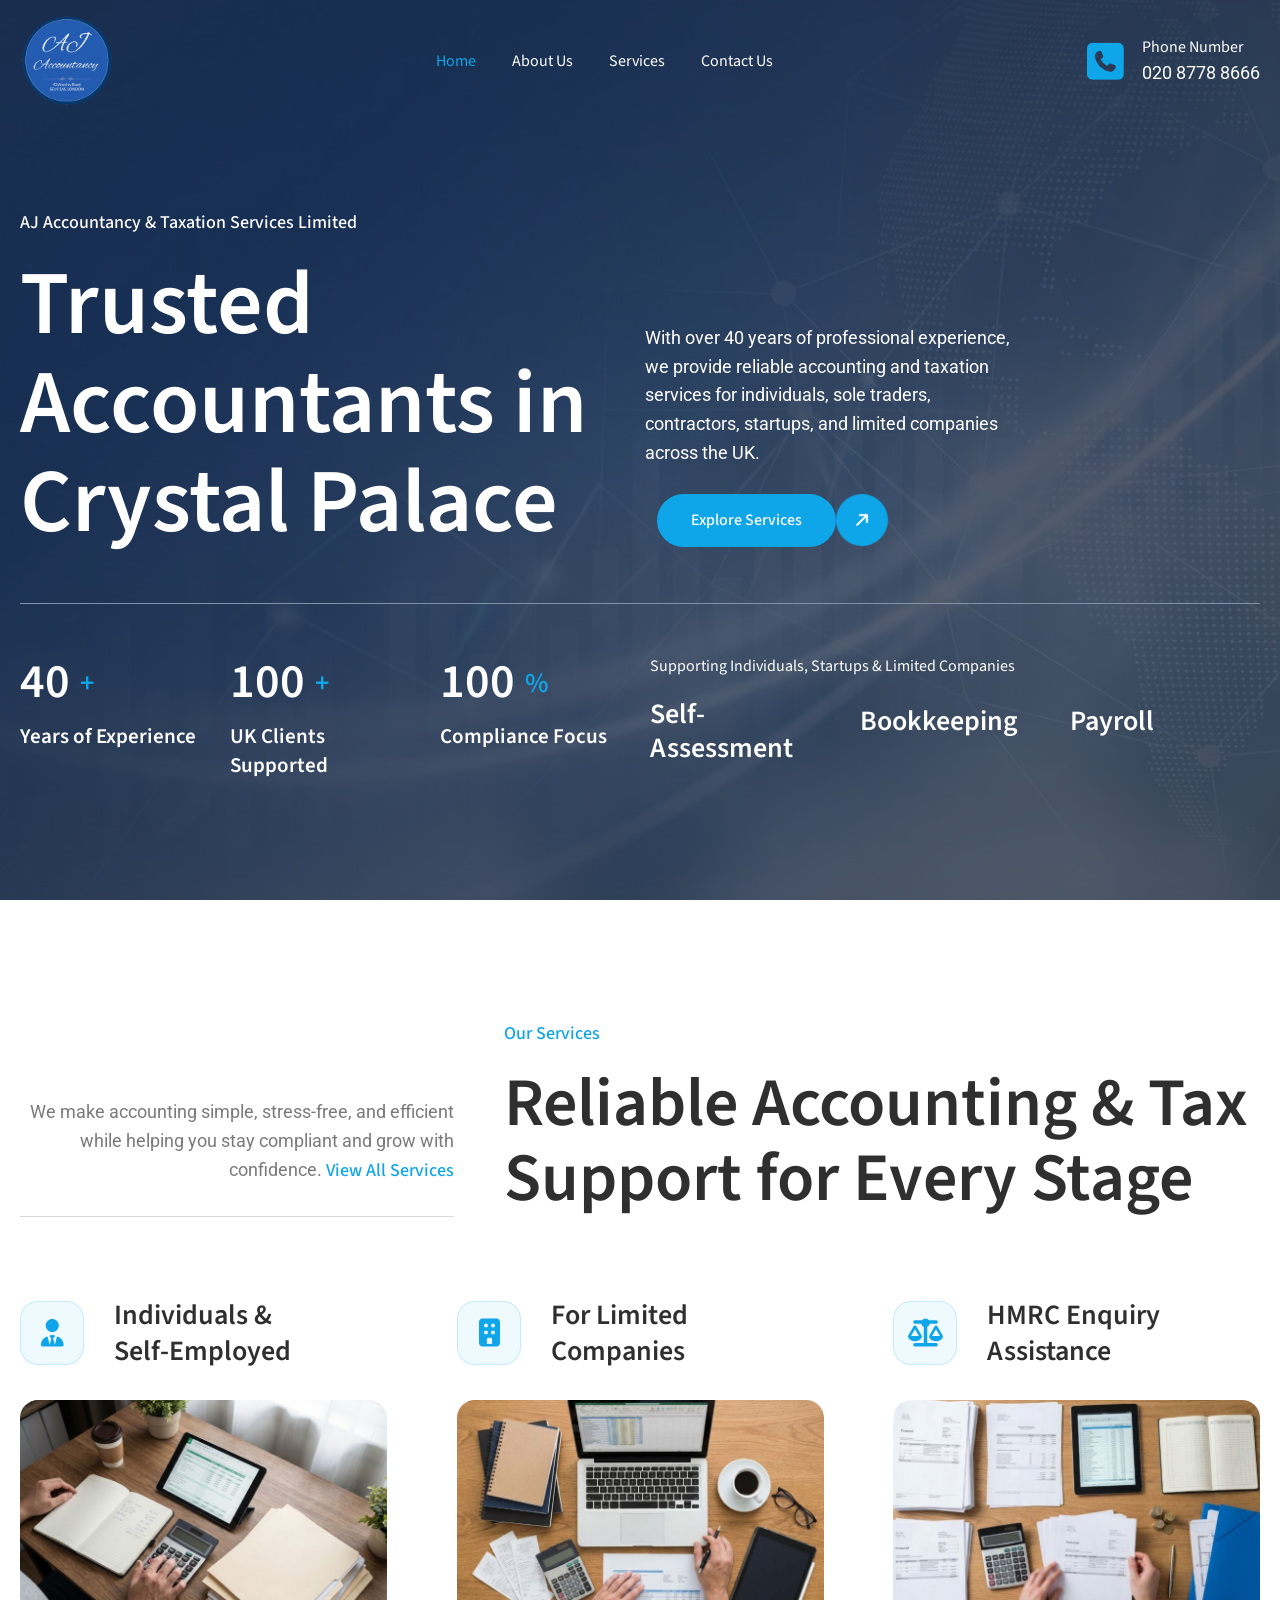
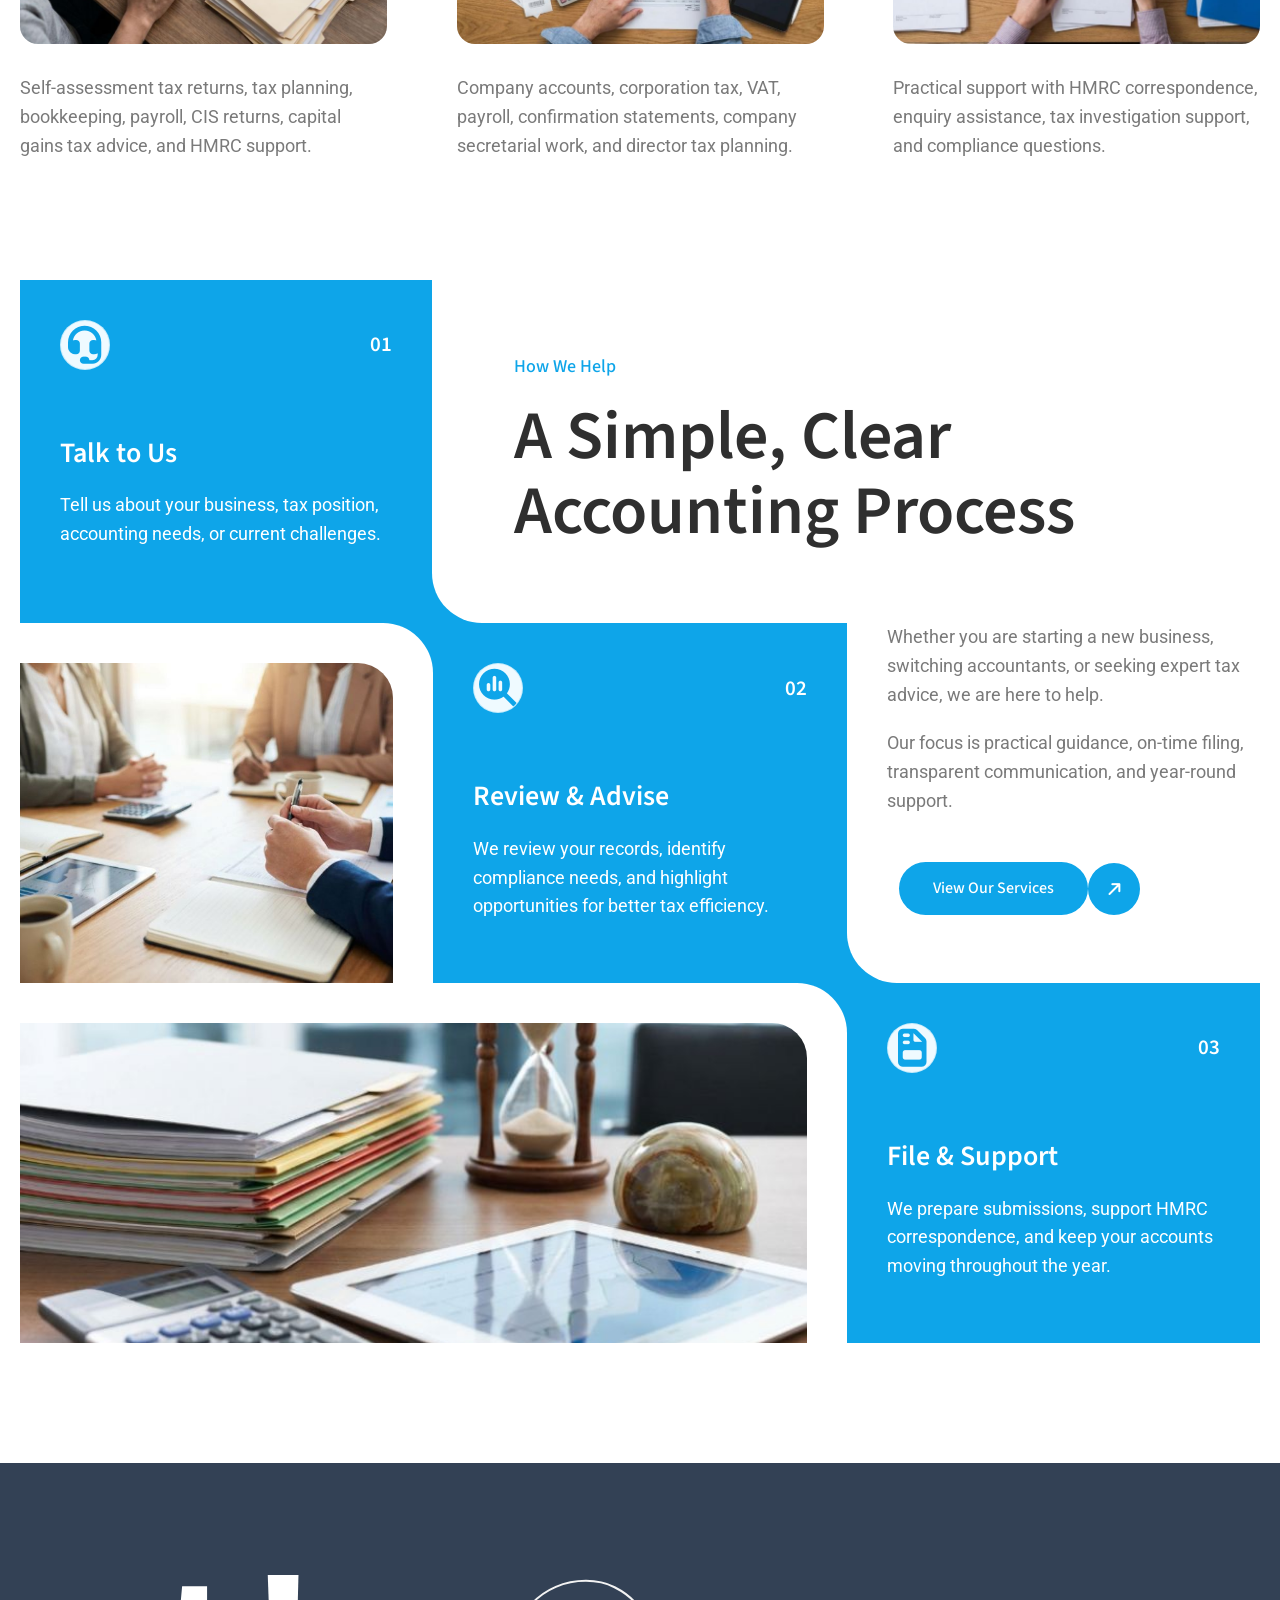
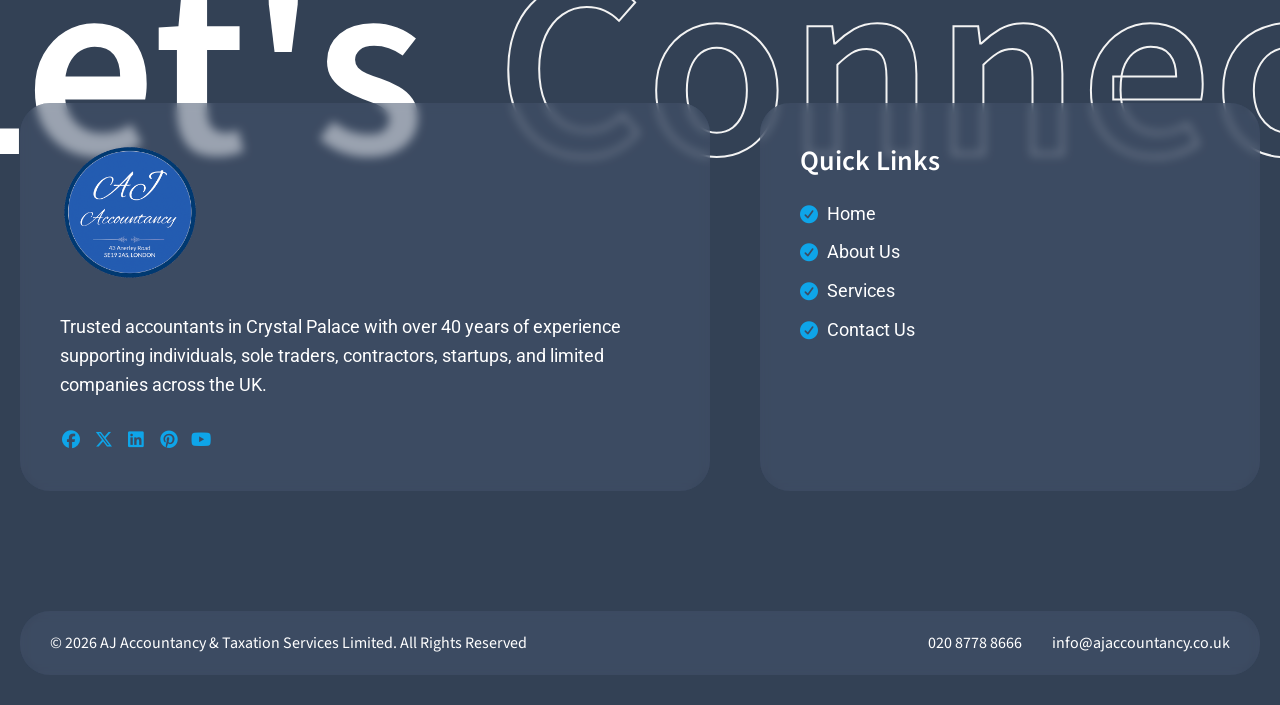
==== commit 6434f7fb: "Update accountancy site pages" ====
--- a/index.html
+++ b/index.html
@@ -36,9 +36,6 @@
                                     <a class="nav-link" href="./service.html">Services</a>
                                 </li>
                                 <li class="nav-item">
-                                    <a class="nav-link" href="./single-sevice.html">Services Details</a>
-                                </li>
-                                <li class="nav-item">
                                     <a class="nav-link" href="./contact.html">Contact Us</a>
                                 </li>
                             </ul>
@@ -76,7 +73,6 @@
                 <li><a href="./index.html">Home</a></li>
                 <li><a href="./about.html">About Us</a></li>
                 <li><a href="./service.html">Services</a></li>
-                <li><a href="./single-sevice.html">Services Details</a></li>
                 <li><a href="./contact.html">Contact Us</a></li>
             </ul>
         </div>
@@ -248,9 +244,9 @@
                     <div class="steps-consultation__inner-container">
                         <div class="steps-consultation__card-steps">
                             <div class="d-flex flex-row align-items-center flex-gap-2 justify-content-between">
-                                <div class="image-container how-it-works__icon">
-                                    <img src="./assets/images/dummy-img-400x400.jpg" alt="Steps Icon">
-                                </div>
+                                <div class="image-container how-it-works__icon">
+                                    <i class="fa-solid fa-headset" aria-hidden="true"></i>
+                                </div>
                                 <h5>01</h5>
                             </div>
                             <div class="spacer"></div>
@@ -273,9 +269,9 @@
                         </div>
                         <div class="steps-analyze__card-steps">
                             <div class="d-flex flex-row align-items-center flex-gap-2 justify-content-between">
-                                <div class="image-container how-it-works__icon">
-                                    <img src="./assets/images/dummy-img-400x400.jpg" alt="Steps Icon">
-                                </div>
+                                <div class="image-container how-it-works__icon">
+                                    <i class="fa-solid fa-magnifying-glass-chart" aria-hidden="true"></i>
+                                </div>
 
                                 <h5>02</h5>
                             </div>
@@ -305,9 +301,9 @@
                         </div>
                         <div class="steps-support__card-steps">
                             <div class="d-flex flex-row align-items-center flex-gap-2 justify-content-between">
-                                <div class="image-container how-it-works__icon">
-                                    <img src="./assets/images/dummy-img-400x400.jpg" alt="Steps Icon">
-                                </div>
+                                <div class="image-container how-it-works__icon">
+                                    <i class="fa-solid fa-file-invoice" aria-hidden="true"></i>
+                                </div>
 
                                 <h5>03</h5>
                             </div>
@@ -368,7 +364,6 @@
                                 <li><a href="./index.html">Home</a></li>
                                 <li><a href="./about.html">About Us</a></li>
                                 <li><a href="./service.html">Services</a></li>
-                                <li><a href="./single-sevice.html">Services Details</a></li>
                                 <li><a href="./contact.html">Contact Us</a></li>
                             </ul>
                         </div>
--- a/assets/css/main.css
+++ b/assets/css/main.css
@@ -1728,38 +1728,8 @@
     font-size: 50px;
 }
 
-.card__single-service-cta{
-    background-image: url('../images/dummy-img-600x600.jpg');
-    background-position: center center;
-    background-repeat: no-repeat;
-    background-size: cover;
-    padding: 40px 40px;
-    display: flex;
-    flex-direction: column;
-    gap: 30px 30px;
-    color: var(--secondary);
-    position: relative;
-    z-index: 1;
-}
-
-.card__single-service-cta::before{
-    content: '';
-    position: absolute;
-    background-color: transparent;
-    background-image: linear-gradient(180deg, var(--accent-color-4) 0%, var(--accent-color-2) 100%);
-    top: 0;
-    left: 0;
-    width: 100%;
-    height: 100%;
-    z-index: -1;
-}
-
-.card__single-service-cta .spacer{
-    height: 160px;
-}
-
-.card__booking{
-    display: flex;
+.card__booking{
+    display: flex;
     flex-direction: column;
     gap: 30px 30px;
     padding: 40px 40px;
@@ -2197,9 +2167,10 @@
     width: 48%;
 }
 
-.about-mission__image img{
-    height: 650px;
-}
+.about-mission__image img{
+    height: 650px;
+    border-radius: 5%;
+}
 
 .about-mission__image.offset-down{
     align-self: flex-end;
@@ -2266,14 +2237,9 @@
     height: 380px;
 }
 
-.single-service-image img{
-    width: 100%;
-    height: 460px;
-}
-
-.single-post-image img{
-    width: 100%;
-}
+.single-post-image img{
+    width: 100%;
+}
 
 .recent-post-image{
     max-width: 100%;
@@ -2404,21 +2370,17 @@
     z-index: -1;
 }
 
-.banner-about{
-    background-image: url('../images/dummy-img-1920x900.jpg');
-}
-
-.banner-service{
-    background-image: url('../images/dummy-img-1920x900.jpg');
-}
-
-.banner-single-service{
-    background-image: url('../images/dummy-img-1920x900.jpg');
-}
-
-.banner-pricing{
-    background-image: url('../images/dummy-img-1920x900.jpg');
-}
+.banner-about{
+    background-image: url('../images/header/aboutus_header.jpg');
+}
+
+.banner-service{
+    background-image: url('../images/header/services_header.jpg');
+}
+
+.banner-pricing{
+    background-image: url('../images/dummy-img-1920x900.jpg');
+}
 
 .banner-booking{
     background-image: url('../images/dummy-img-1920x900.jpg');
@@ -2444,9 +2406,9 @@
     background-image: url('../images/dummy-img-1920x900.jpg');
 }
 
-.banner-contact{
-    background-image: url('../images/dummy-img-1920x900.jpg');
-}
+.banner-contact{
+    background-image: url('../images/header/contactus_header.jpg');
+}
 
 .banner-notfound{
     position: relative;
@@ -2686,11 +2648,19 @@
 
 /* 18.1 Main Service Style */
 
-.service-section-container{
-    display: flex;
-    flex-direction: column;
-    gap: 80px 80px;
-}
+.service-section-container{
+    display: flex;
+    flex-direction: column;
+    gap: 80px 80px;
+}
+
+main > .section:has(.service-section-container){
+    padding-bottom: 60px;
+}
+
+main > .section:has(.steps-consultation__inner-container){
+    padding-top: 60px;
+}
 
 .service-section__heading-container{
     display: flex;
@@ -2729,12 +2699,36 @@
     line-height: 1.6em;
 }
 
-.service-section__grid-layout{
-    display: grid;
-    grid-template-columns: repeat(3, 1fr);
-    gap: 70px 70px;
-}
-
+.service-section__grid-layout{
+    display: grid;
+    grid-template-columns: repeat(3, 1fr);
+    gap: 70px 70px;
+}
+
+.service-list-section .service-section__grid-layout{
+    grid-template-columns: repeat(2, 1fr);
+}
+
+.service-list-section .service-section__content-title{
+    flex: 1;
+    width: auto;
+}
+
+.service-category-heading{
+    grid-column: 1 / -1;
+    padding-top: 20px;
+    border-top: 1px solid var(--accent-color-9);
+}
+
+.service-category-heading:first-child{
+    padding-top: 0;
+    border-top: 0;
+}
+
+.service-category-heading h3{
+    color: var(--primary);
+}
+
 .service-section__content-layout{
     display: flex;
     flex-direction: column;
@@ -2763,31 +2757,6 @@
     color: var(--accent-color);
 }
 
-/* 18.2 Single Service Style */
-
-.single-service__recent-container{
-    display: flex;
-    flex-direction: column;
-    gap: 20px 20px;
-}
-
-.single-service__divider{
-    border-bottom: 1px solid var(--accent-color-7);
-}
-
-.single-service__recent-link-container{
-    display: flex;
-    flex-direction: column;
-    gap: 10px 10px;
-}
-
-.single-service-cta__link-wrapper{
-    display: flex;
-    flex-direction: row;
-    align-items: center;
-    gap: 10px;
-    color: var(--secondary);
-}
 
 /* =======================
    19.0 Company Intro Style
@@ -3628,15 +3597,38 @@
     font-size: 28px;
 }
 
-.contact__info-item-container{
-    display: grid;
-    grid-template-columns: repeat(1, 1fr);
-    gap: 40px 40px;
-}
-
-/* =======================
-    35.0 Maps Style
-==========================*/
+.contact__info-item-container{
+    display: grid;
+    grid-template-columns: repeat(1, 1fr);
+    gap: 40px 40px;
+}
+
+.whatsapp-message-option{
+    display: flex;
+    flex-direction: column;
+    align-items: center;
+    gap: 20px 20px;
+}
+
+.whatsapp-message-option p{
+    color: var(--secondary);
+}
+
+.whatsapp-message-icon{
+    display: inline-flex;
+    align-items: center;
+    justify-content: center;
+    width: 72px;
+    height: 72px;
+    border-radius: 50%;
+    background-color: var(--accent-color);
+    color: var(--secondary);
+    font-size: 40px;
+}
+
+/* =======================
+    35.0 Maps Style
+==========================*/
 
 .maps{
     max-width: 100%;
@@ -3768,9 +3760,22 @@
     color: var(--accent-color);
 }
 
-.how-it-works__icon{
-    width: 15%;
-}
+.how-it-works__icon{
+    width: 15%;
+    aspect-ratio: 1/1;
+    display: inline-flex;
+    align-items: center;
+    justify-content: center;
+    border-radius: 50%;
+    background-color: var(--accent-color-8);
+    color: var(--accent-color);
+    border: 1px solid rgba(14, 165, 233, 0.18);
+}
+
+.how-it-works__icon i{
+    font-size: clamp(24px, 3vw, 38px);
+    line-height: 1;
+}
 
 .blog-meta-icon{
     font-size: 16px;
--- a/assets/css/responsive.css
+++ b/assets/css/responsive.css
@@ -447,12 +447,15 @@
     .service-link-wrapper{
         font-size: 14px;
     }
-    .service-section__grid-layout{
-        grid-template-columns: repeat(1, 1fr);
-    }
-    .service-section__cta-container{
-        font-size: 14px;
-    }
+    .service-section__grid-layout{
+        grid-template-columns: repeat(1, 1fr);
+    }
+    .service-list-section .service-section__grid-layout{
+        grid-template-columns: repeat(1, 1fr);
+    }
+    .service-section__cta-container{
+        font-size: 14px;
+    }
     .company-intro__content-title{
         text-align: center;
         align-items: center;
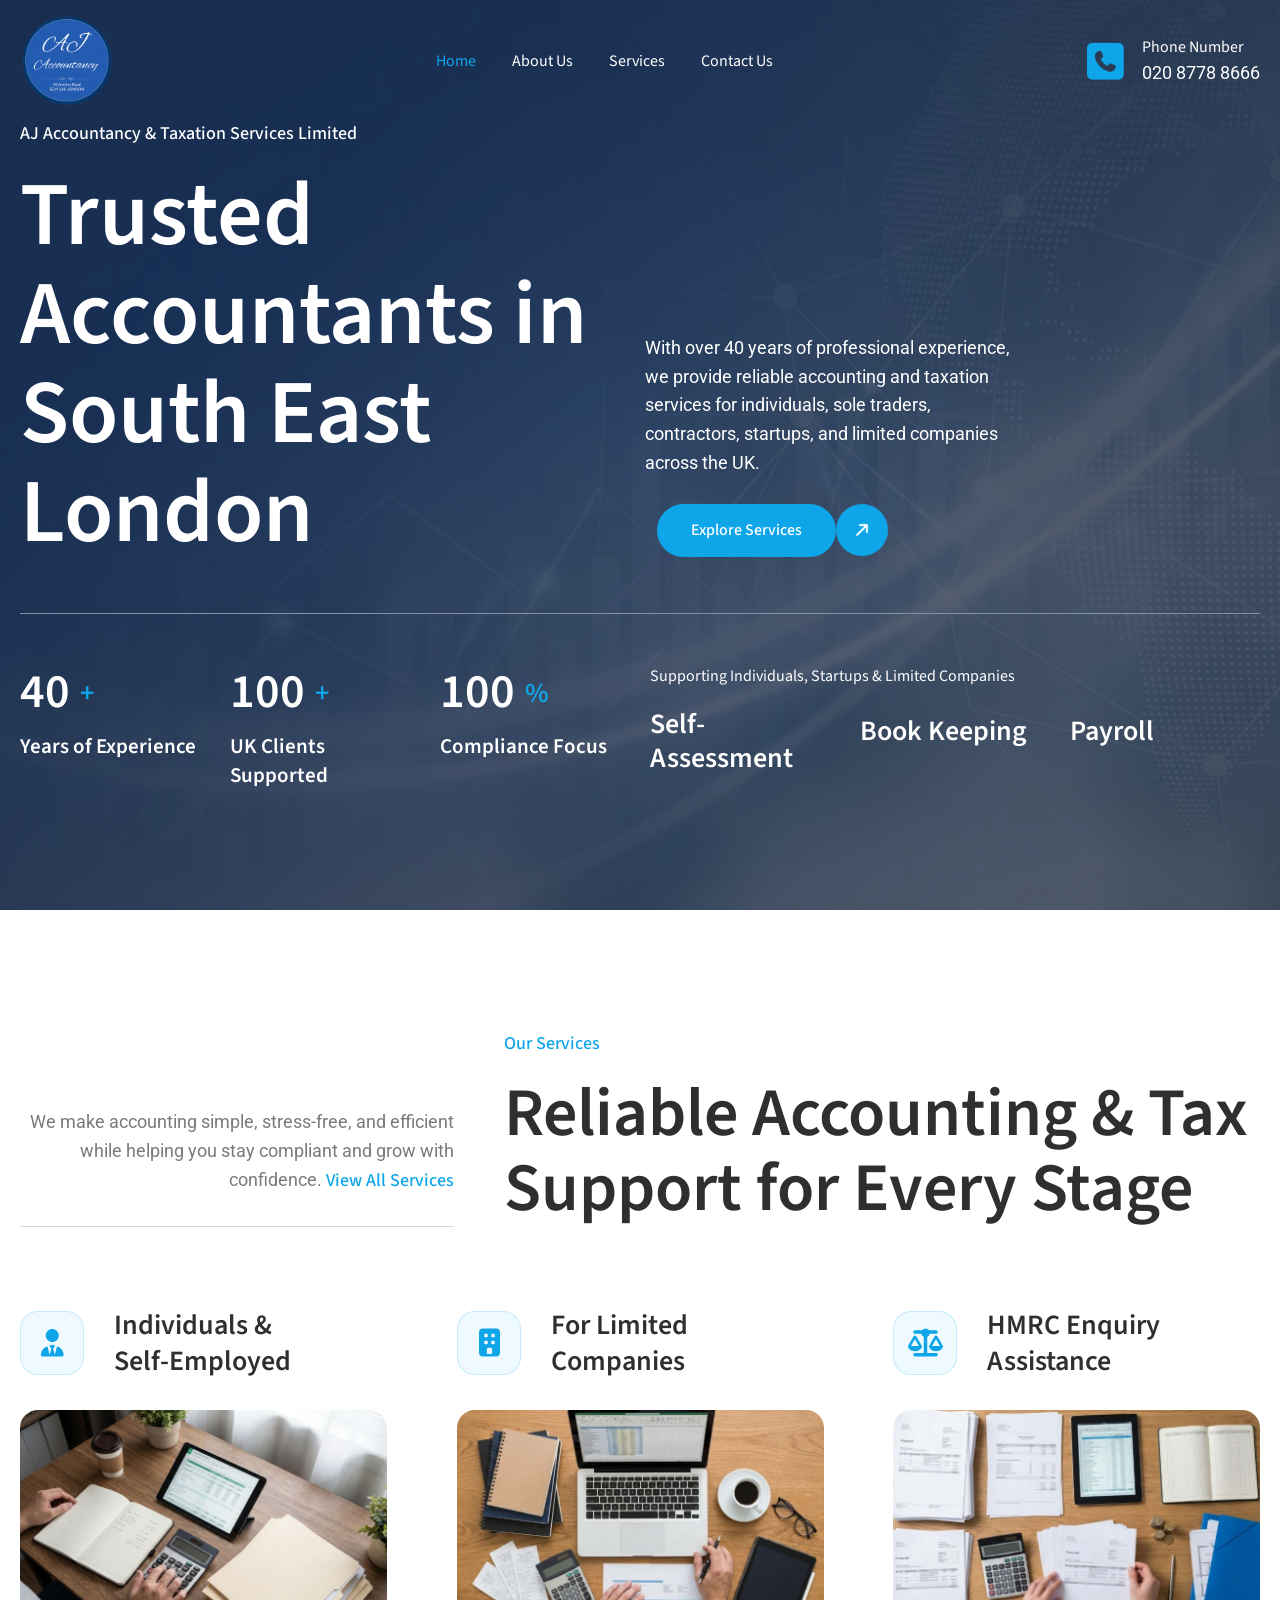
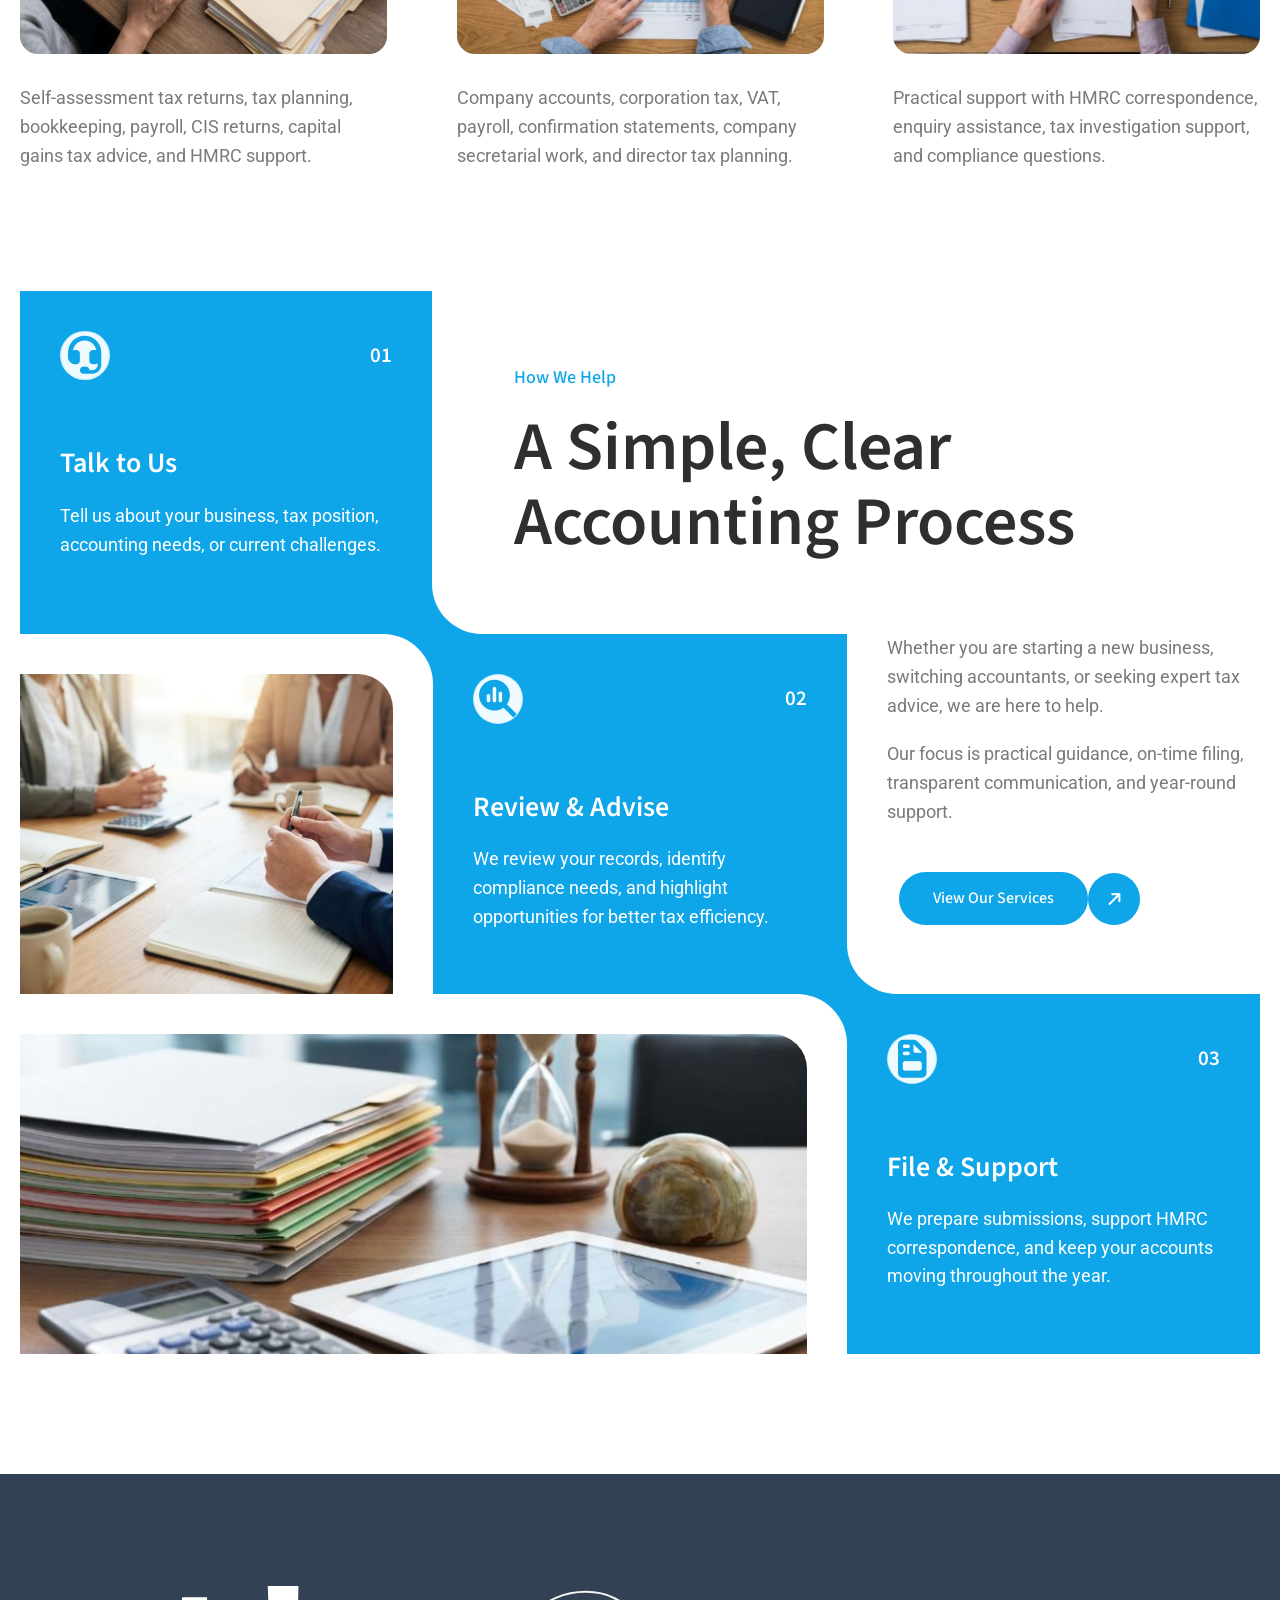
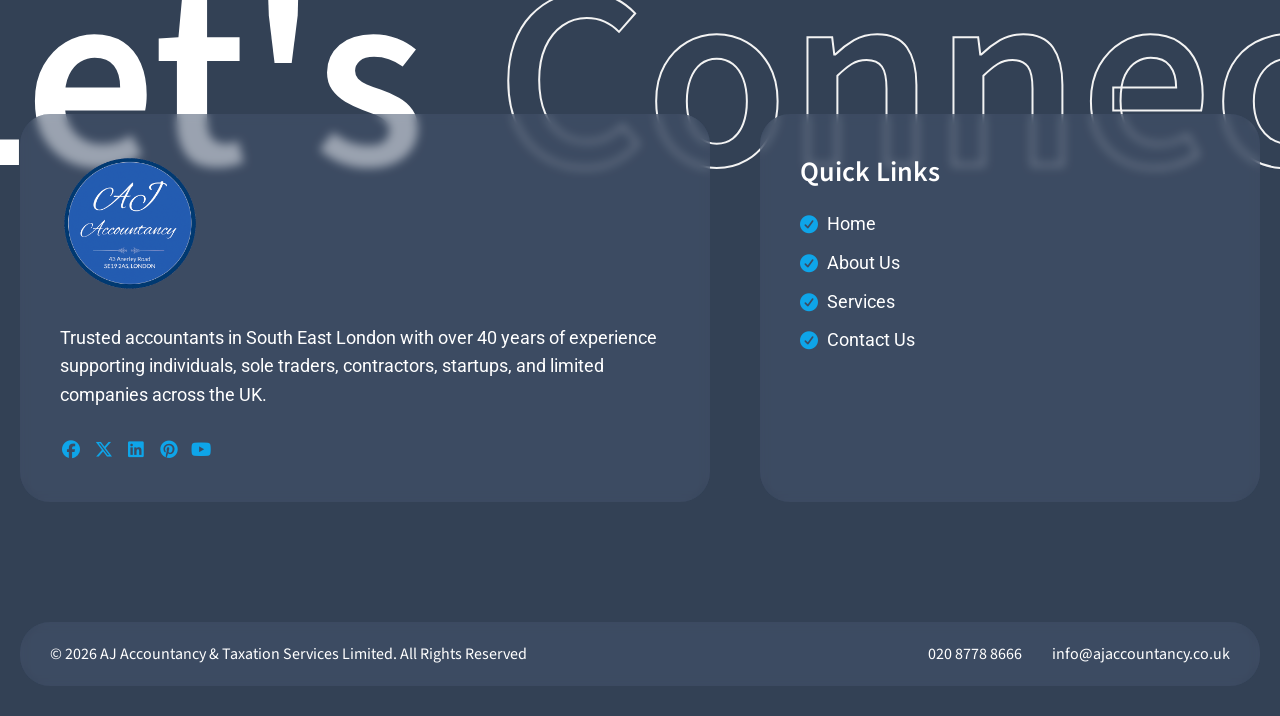
==== commit 5ac12ac6: "Update location and bookkeeping labels" ====
--- a/index.html
+++ b/index.html
@@ -89,7 +89,7 @@
                         <div class="col">
                             <div class="banner-home__title-content animation-box anim-normal anim-delay-sm" data-animation="fade-left">
                                 <span class="sub-heading banner-home__sub-heading">AJ Accountancy & Taxation Services Limited</span>
-                                <h1 class="banner-home__title">Trusted Accountants in Crystal Palace</h1>
+                                <h1 class="banner-home__title">Trusted Accountants in South East London</h1>
                             </div>
                         </div>
                         <div class="col">
@@ -143,7 +143,7 @@
                                             <span class="partner-text">Self-Assessment</span>
                                         </div>
                                         <div class="swiper-slide">
-                                            <span class="partner-text">Bookkeeping</span>
+                                            <span class="partner-text">Book Keeping</span>
                                         </div>
                                         <div class="swiper-slide">
                                             <span class="partner-text">Payroll</span>
@@ -337,7 +337,7 @@
                             <div class="image-container footer__logo">
                                 <img src="./assets/images/AJ-Accountancy-Logo.png" alt="AJ Accountancy Logo">
                             </div>
-                            <p class="secondary-accent m-0">Trusted accountants in Crystal Palace with over 40 years of experience supporting individuals, sole traders, contractors, startups, and limited companies across the UK.</p>
+                            <p class="secondary-accent m-0">Trusted accountants in South East London with over 40 years of experience supporting individuals, sole traders, contractors, startups, and limited companies across the UK.</p>
                             <div class="d-flex flex-row align-items-center flex-gap-1">
                                 <a href="#" class="social-icon">
                                     <i class="fa-brands fa-facebook"></i>
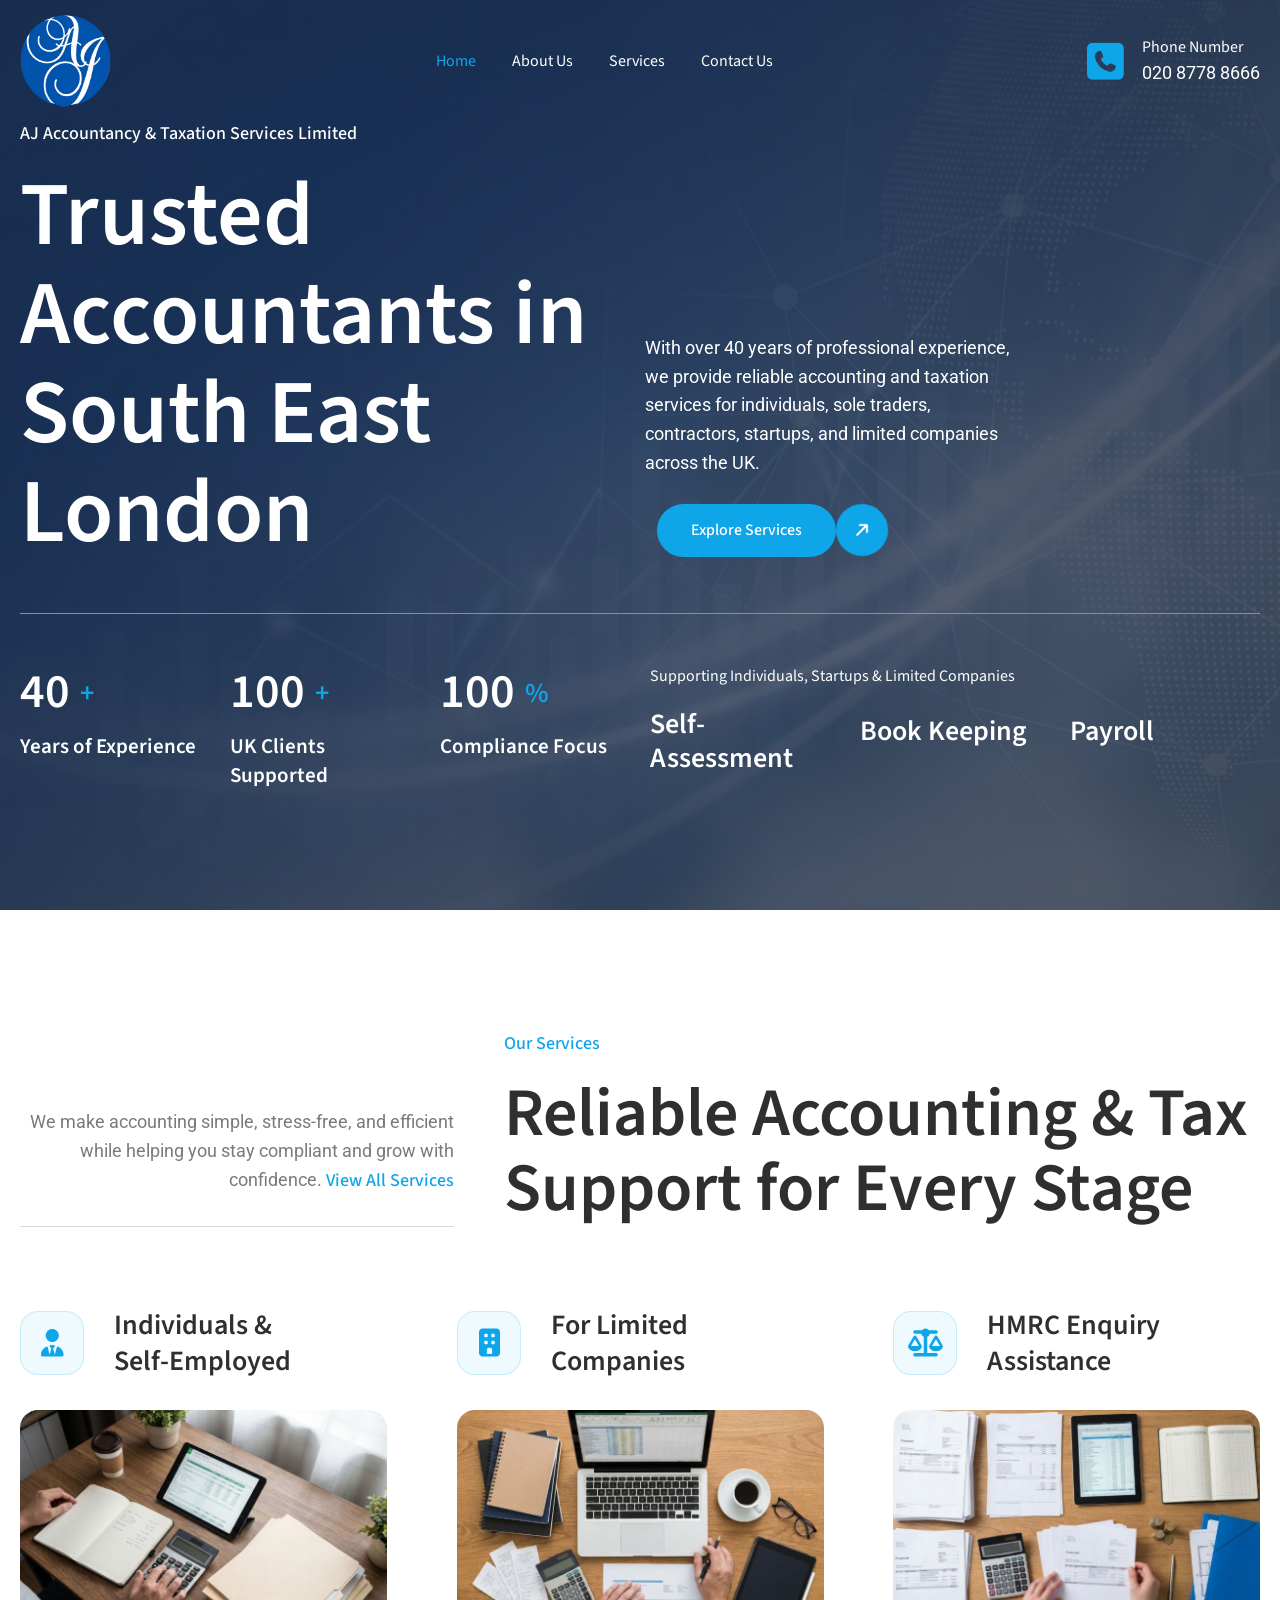
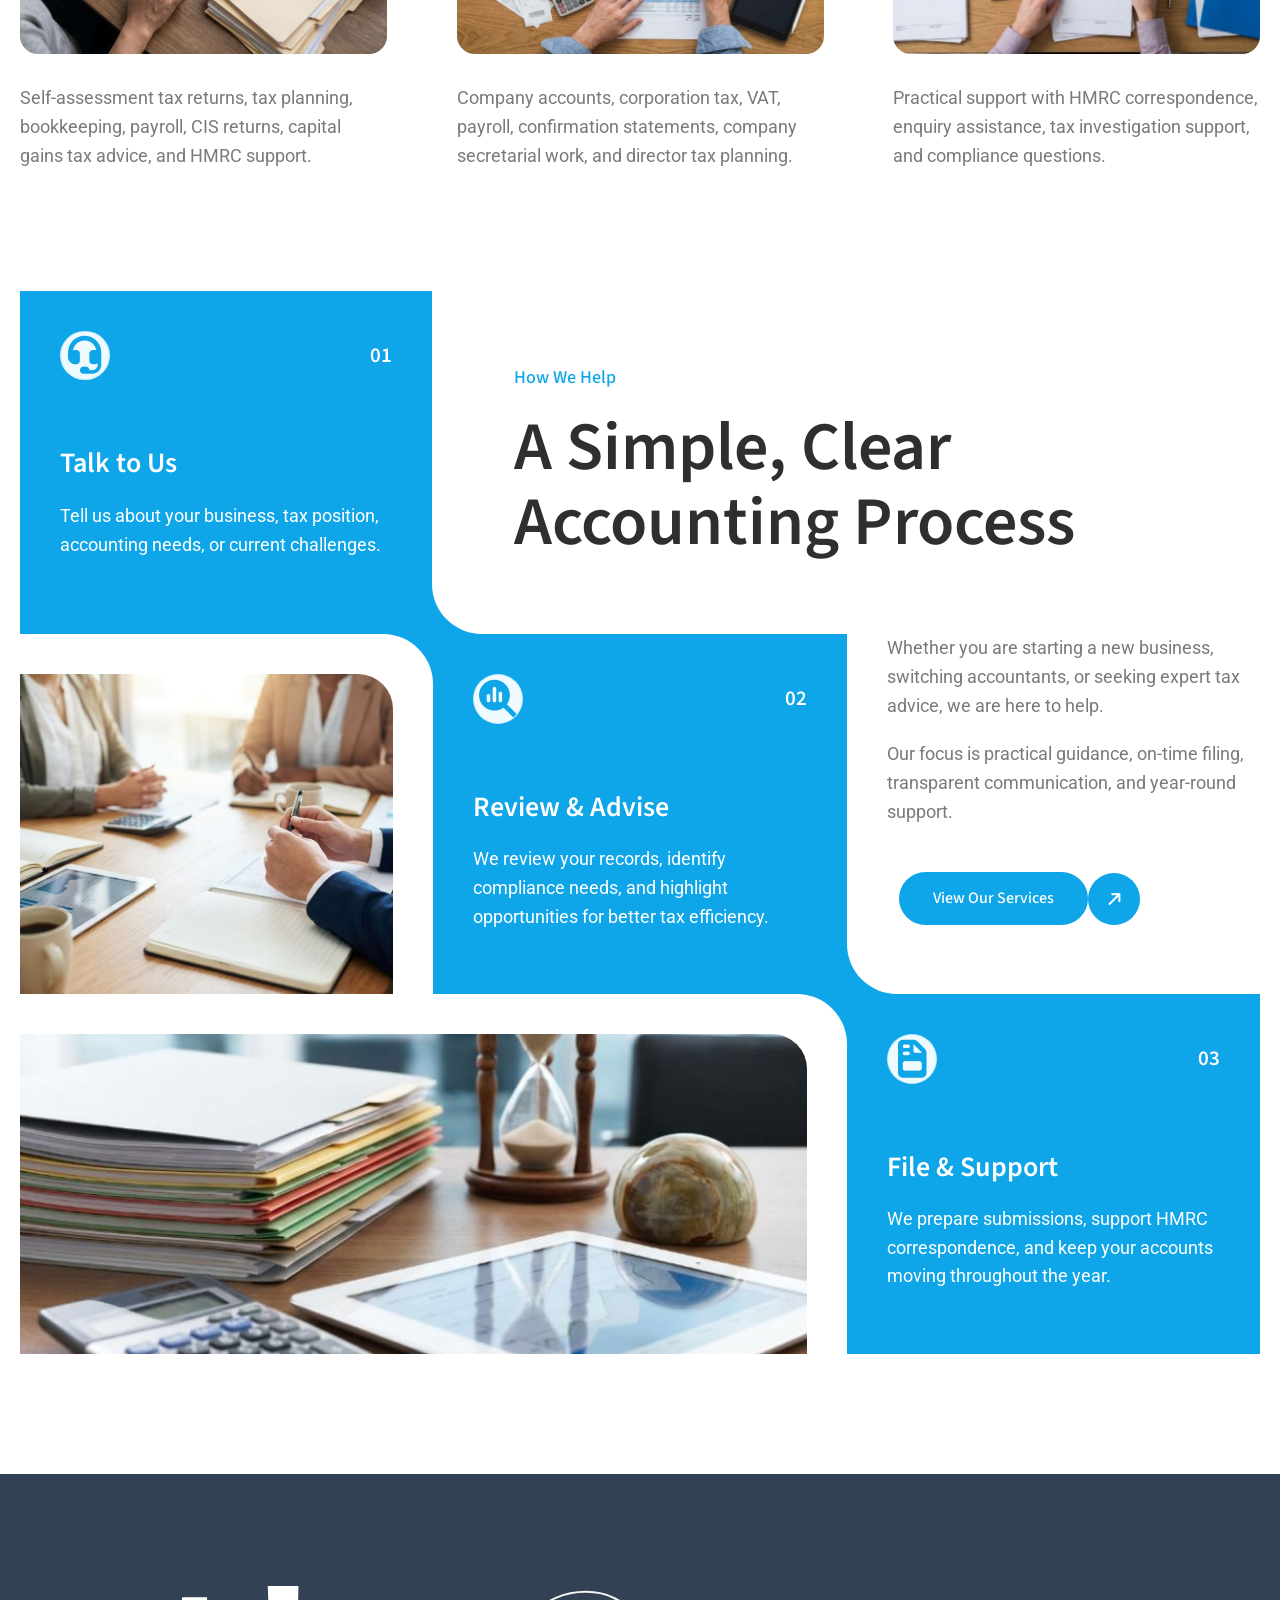
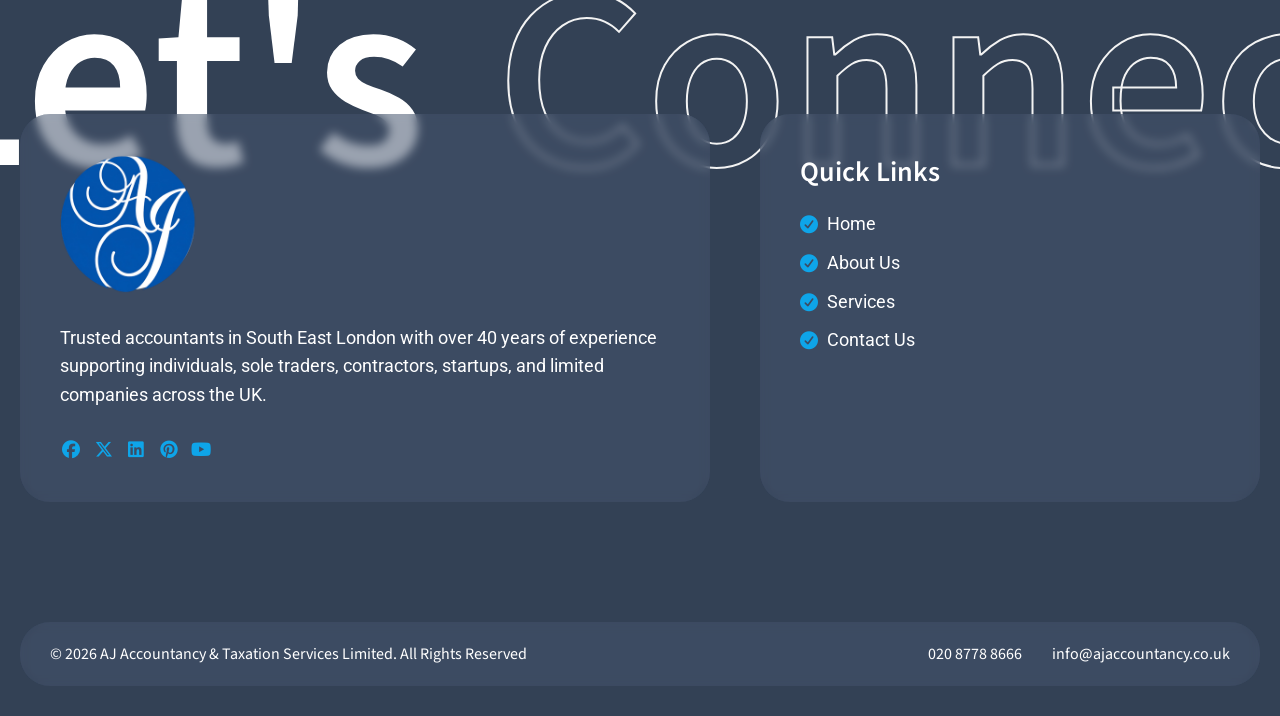
==== commit 2ae76fe4: "Update site logo and contact number" ====
--- a/index.html
+++ b/index.html
@@ -18,7 +18,7 @@
                     <!-- Logo Container -->
                     <div class="navbar-logo-container">
                         <a class="navbar-brand fw-bold" href="#">
-                            <img src="./assets/images/AJ-Accountancy-Logo.png" alt="AJ Accountancy Logo" class="img-fluid">
+                            <img src="./assets/images/logo.png" alt="AJ Accountancy Logo" class="img-fluid">
                         </a>
                     </div>
                 
@@ -335,7 +335,7 @@
                     <div class="footer__inner-container">
                         <div class="card card__footer-info">
                             <div class="image-container footer__logo">
-                                <img src="./assets/images/AJ-Accountancy-Logo.png" alt="AJ Accountancy Logo">
+                                <img src="./assets/images/logo.png" alt="AJ Accountancy Logo">
                             </div>
                             <p class="secondary-accent m-0">Trusted accountants in South East London with over 40 years of experience supporting individuals, sole traders, contractors, startups, and limited companies across the UK.</p>
                             <div class="d-flex flex-row align-items-center flex-gap-1">
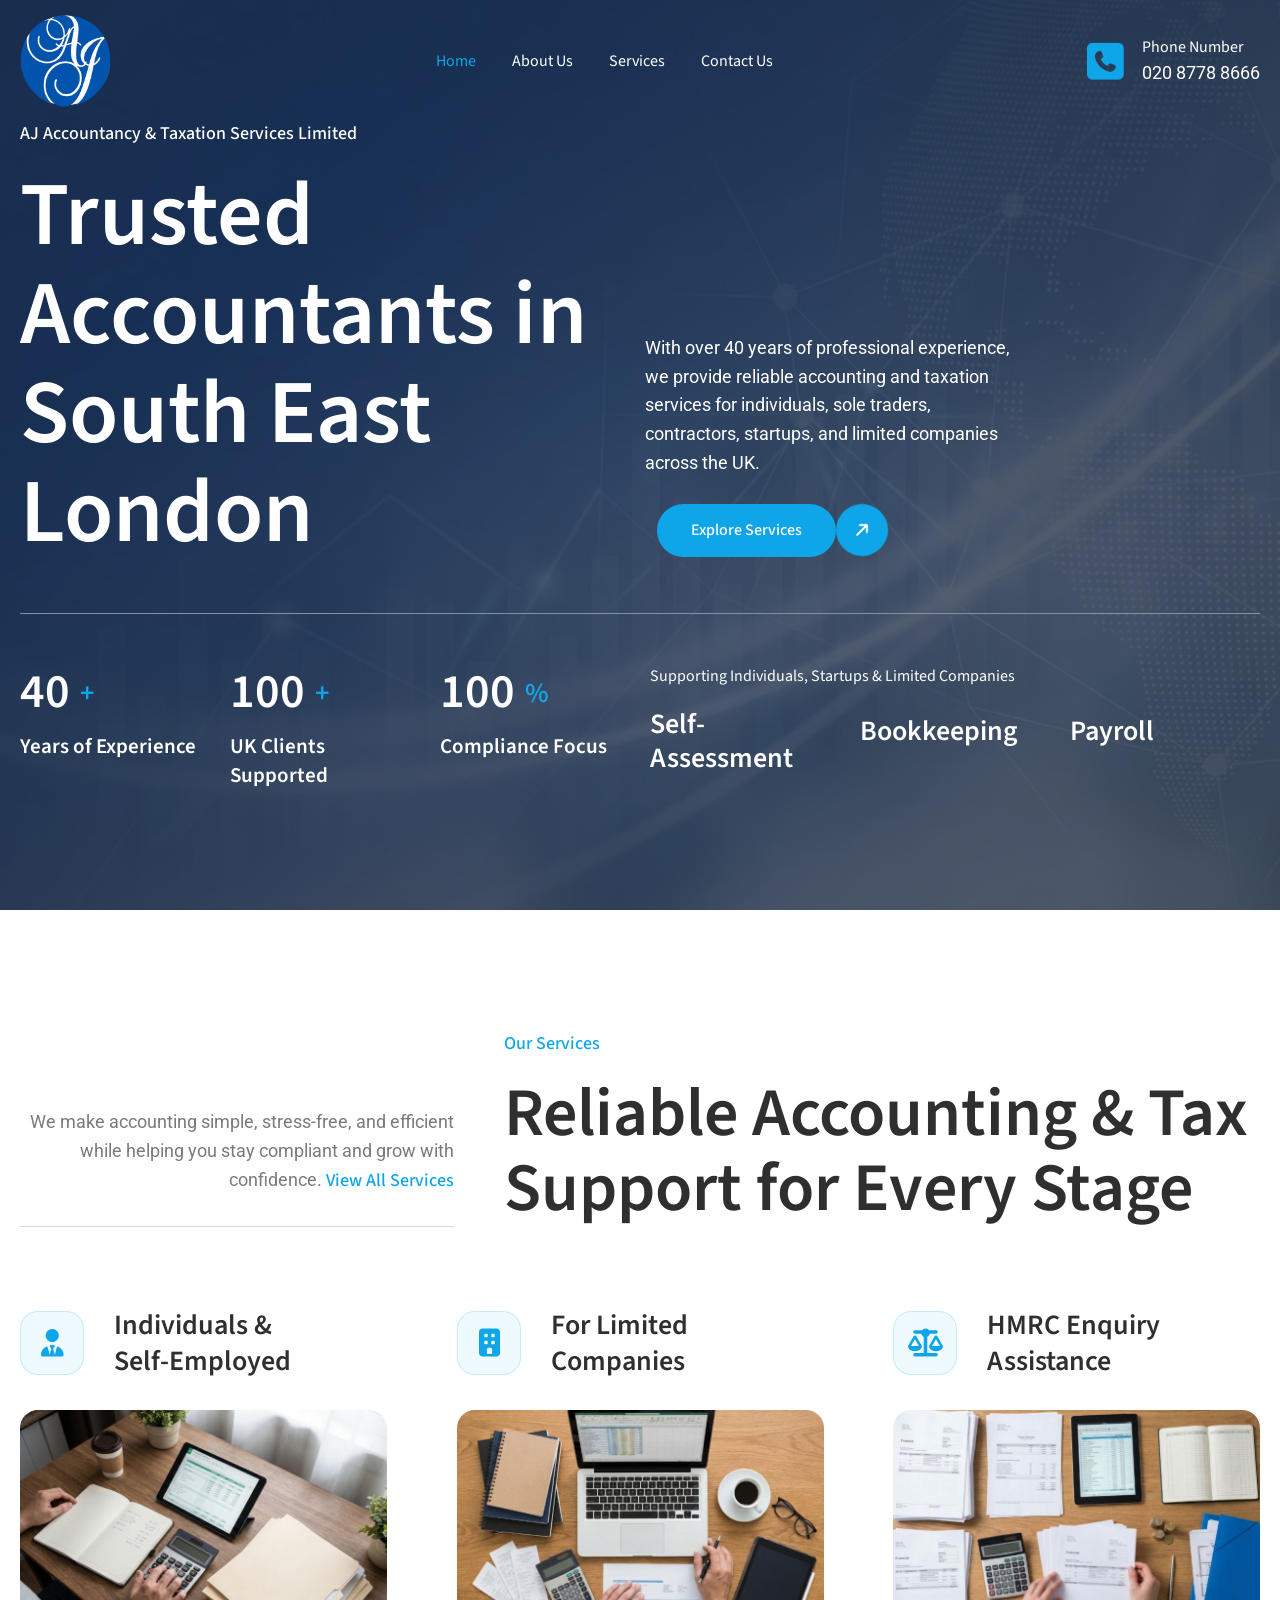
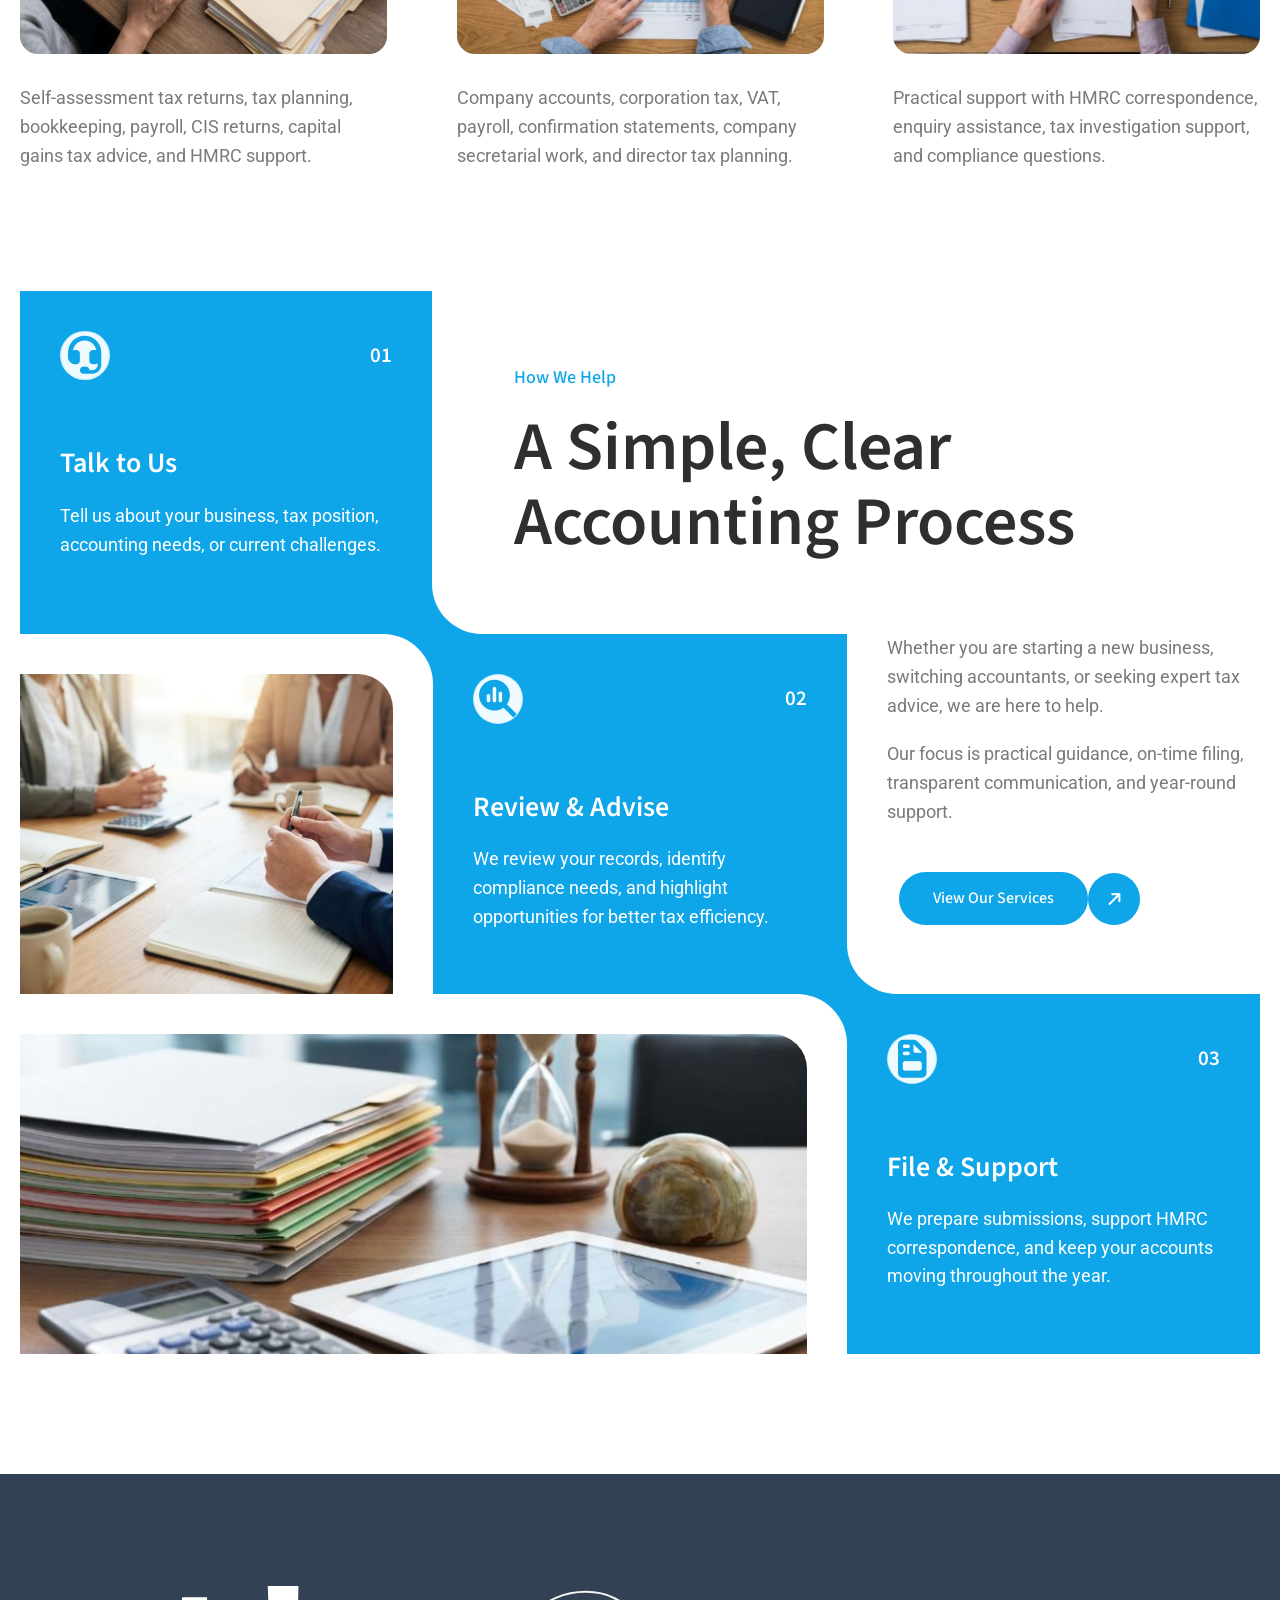
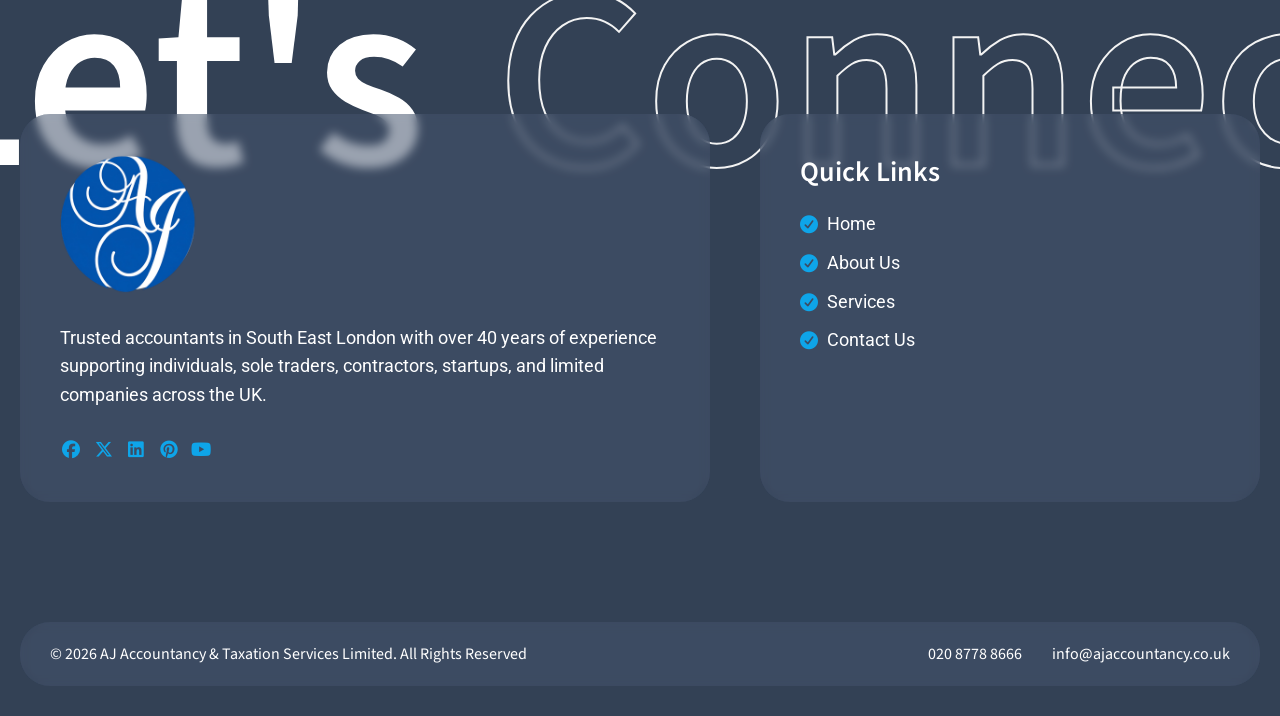
==== commit 93f10d4b: "Fix bookkeeping spelling" ====
--- a/index.html
+++ b/index.html
@@ -143,7 +143,7 @@
                                             <span class="partner-text">Self-Assessment</span>
                                         </div>
                                         <div class="swiper-slide">
-                                            <span class="partner-text">Book Keeping</span>
+                                            <span class="partner-text">Bookkeeping</span>
                                         </div>
                                         <div class="swiper-slide">
                                             <span class="partner-text">Payroll</span>
